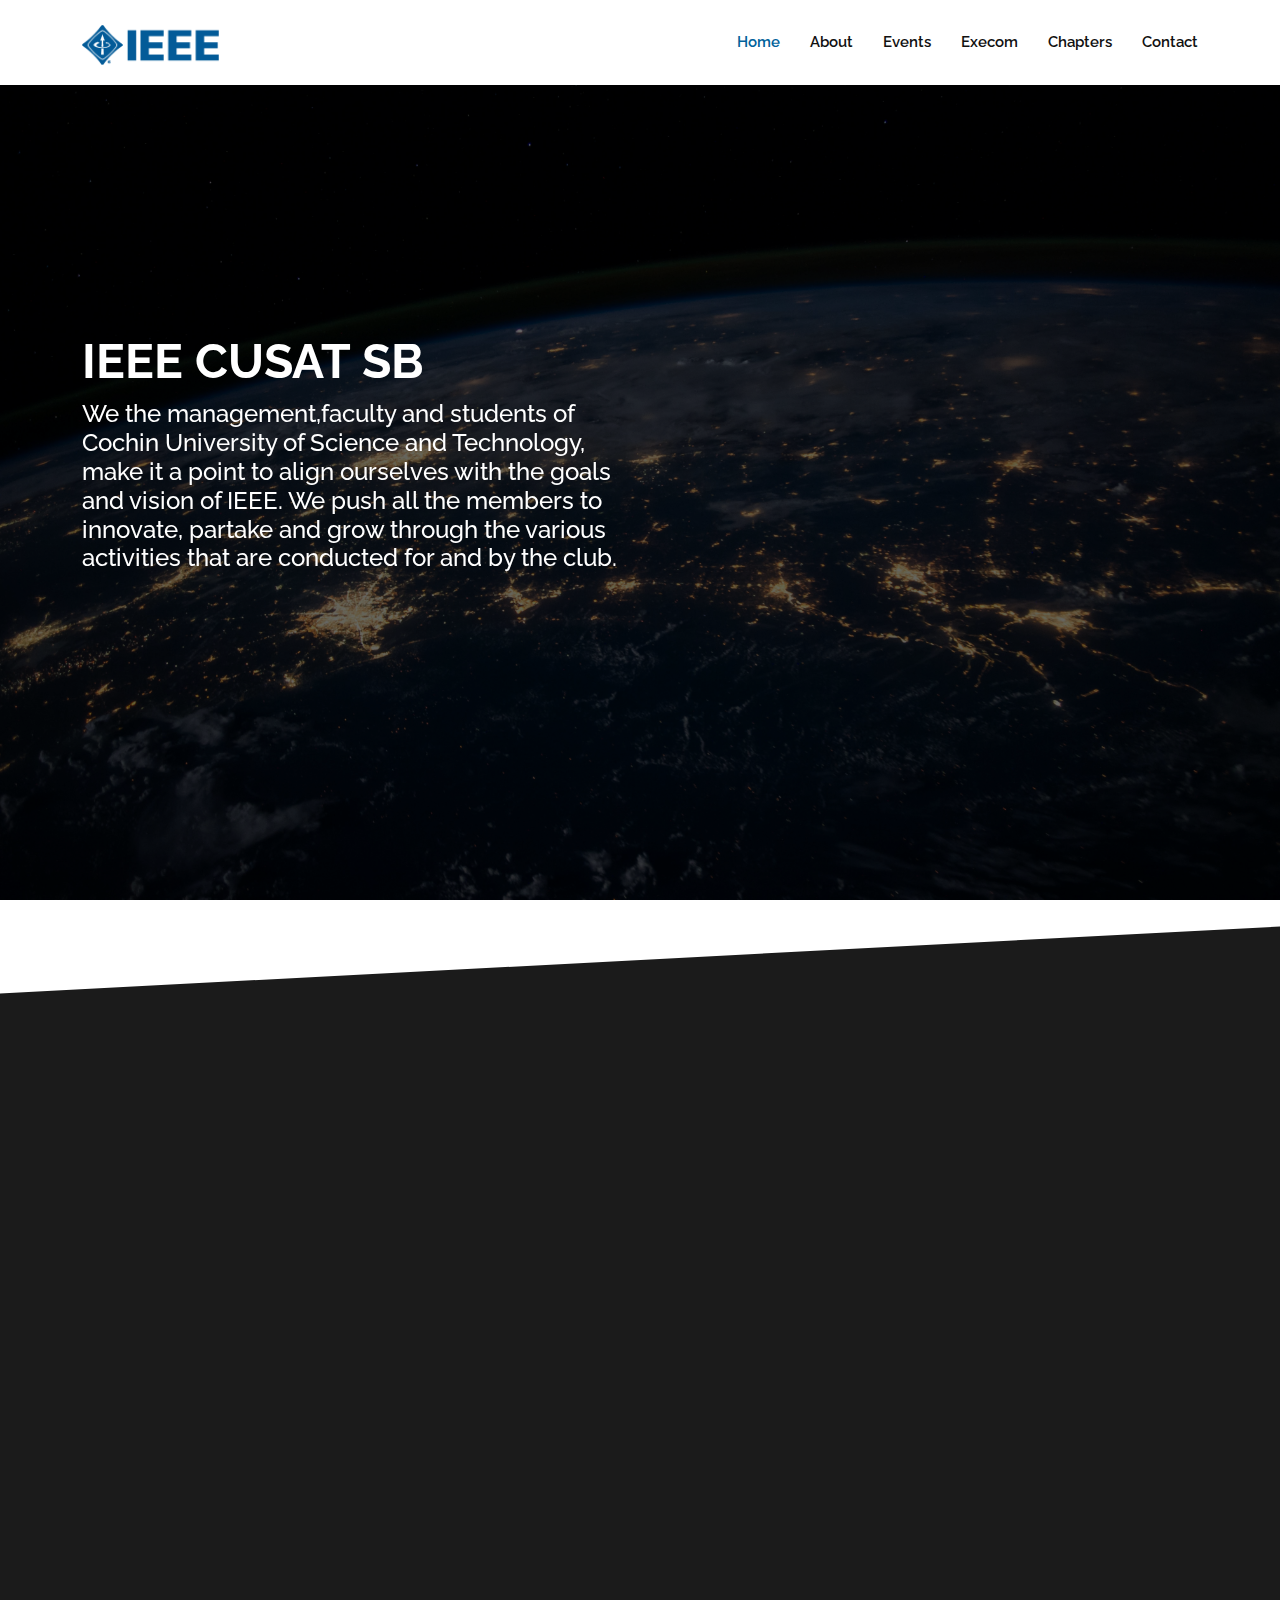
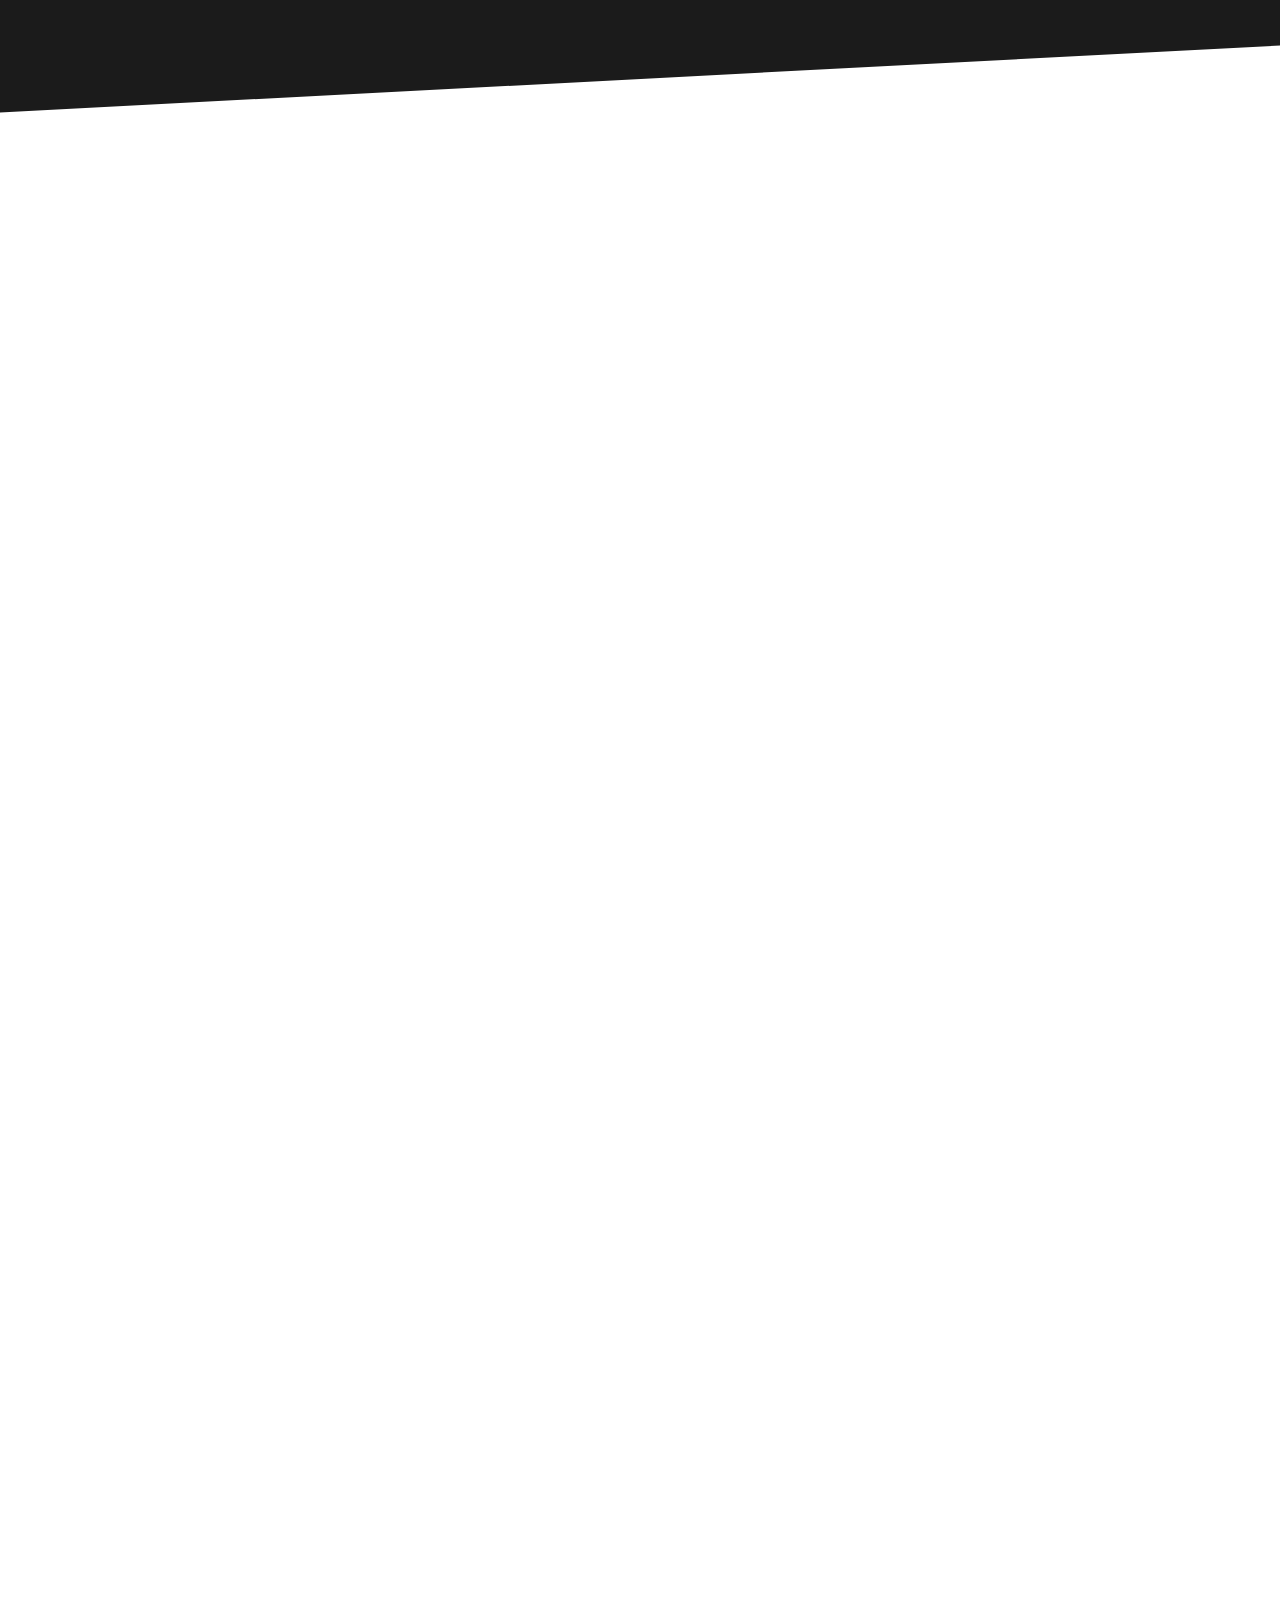
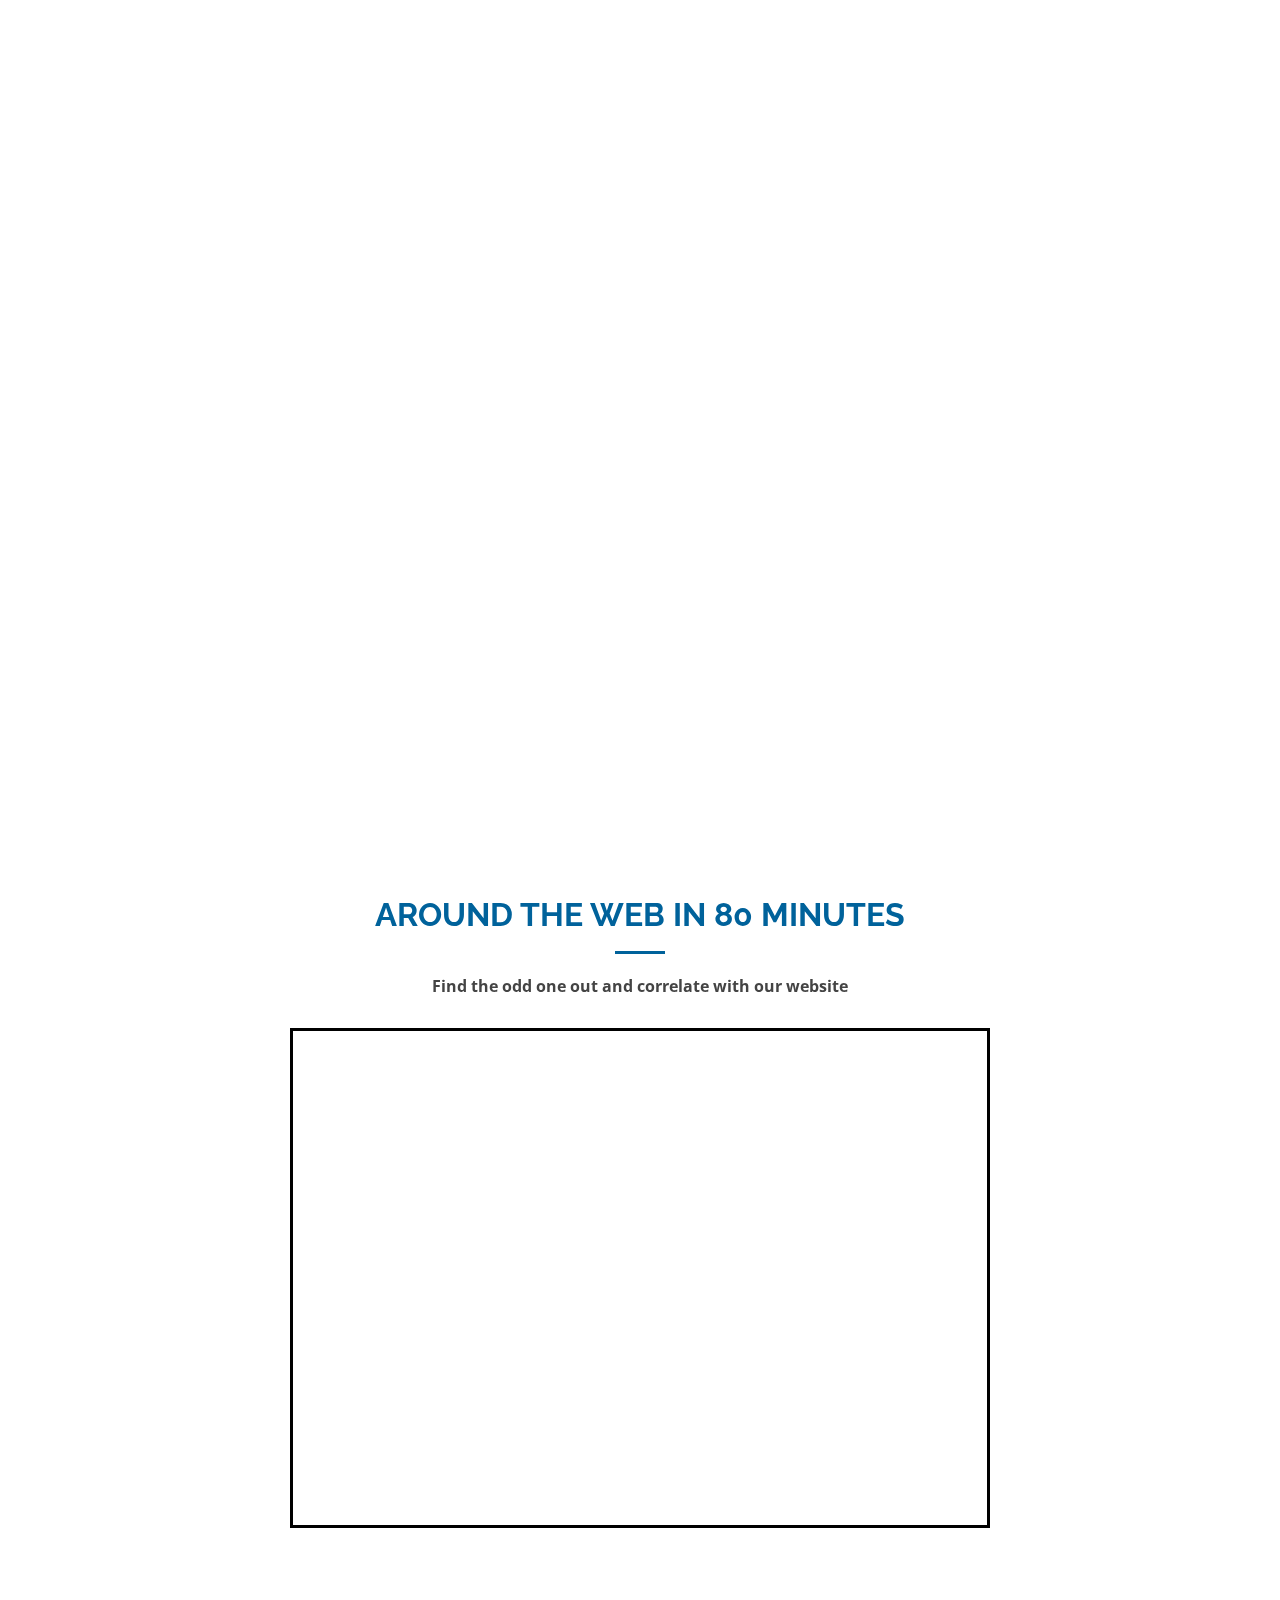
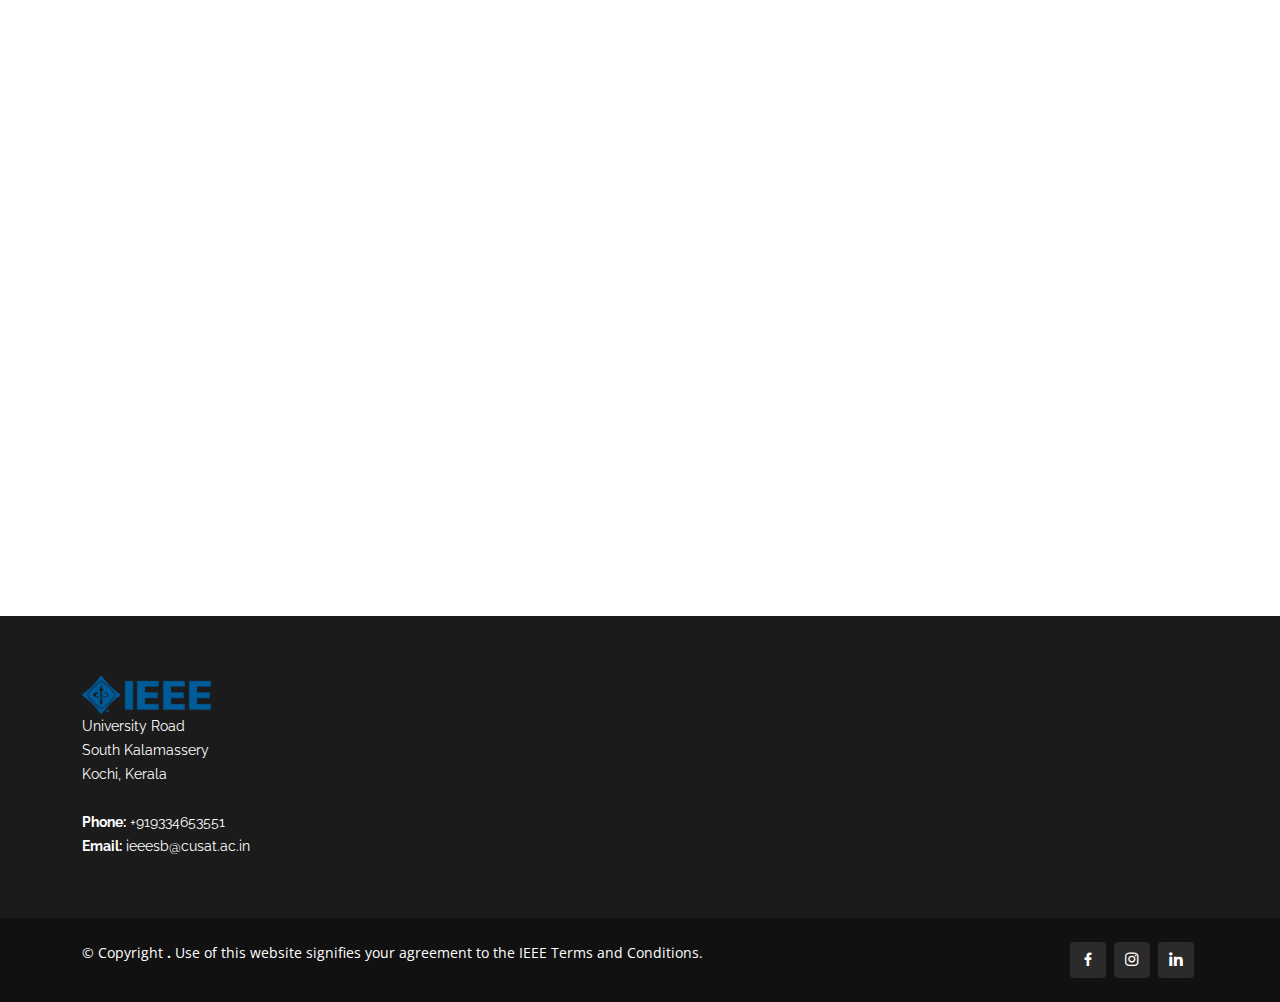
==== index.html @ f65676a7 "Initial Commit" ====
<!DOCTYPE html>
<html lang="en">

<head>
  <meta charset="utf-8">
  <meta content="width=device-width, initial-scale=1.0" name="viewport">

  <title>IEEE CUSAT SB</title>
  <meta content="" name="description">
  <meta content="" name="keywords">

  <!-- Favicons -->
  <link href="assets/img/favicon.png" rel="icon">
  <link href="assets/img/apple-touch-icon.png" rel="apple-touch-icon">

  <!-- Google Fonts -->
  <link href="https://fonts.googleapis.com/css?family=Open+Sans:300,300i,400,400i,600,600i,700,700i|Raleway:300,300i,400,400i,500,500i,600,600i,700,700i|Poppins:300,300i,400,400i,500,500i,600,600i,700,700i" rel="stylesheet">

  <!-- Vendor CSS Files -->
  <link href="assets/vendor/aos/aos.css" rel="stylesheet">
  <link href="assets/vendor/bootstrap/css/bootstrap.min.css" rel="stylesheet">
  <link href="assets/vendor/bootstrap-icons/bootstrap-icons.css" rel="stylesheet">
  <link href="assets/vendor/boxicons/css/boxicons.min.css" rel="stylesheet">
  <link href="assets/vendor/glightbox/css/glightbox.min.css" rel="stylesheet">
  <link href="assets/vendor/remixicon/remixicon.css" rel="stylesheet">
  <link href="assets/vendor/swiper/swiper-bundle.min.css" rel="stylesheet">

  <!-- Template Main CSS File -->
  <link href="assets/css/style.css" rel="stylesheet">

  <!-- =======================================================
  * Template Name: Presento - v3.1.0
  * Template URL: https://bootstrapmade.com/presento-bootstrap-corporate-template/
  * Author: BootstrapMade.com
  * License: https://bootstrapmade.com/license/
  ======================================================== -->
</head>

<body>

  <!-- ======= Header ======= -->
  <header id="header" class="fixed-top d-flex align-items-center">
    <div class="container d-flex align-items-center">
      <a href="index.html" class="logo me-auto"><img src="assets/img/logo.png" alt=""></a>
      <!--<h1 class="logo me-auto"><a href="index.html"><span>Heading</span></a></h1>-->
      <!-- Uncomment below if you prefer to use an image logo -->
      <!-- <a href="index.html" class="logo me-auto"><img src="assets/img/logo.png" alt=""></a>-->

      <nav id="navbar" class="navbar order-last order-lg-0">
        <ul>
          <li><a class="nav-link scrollto active" href="#home">Home</a></li>
          <li><a class="nav-link scrollto" href="#about">About</a></li>
          <!--<li><a class="nav-link scrollto" href="#services">Services</a></li>-->
          <li><a class="nav-link scrollto " href="#portfolio">Events</a></li>
          <li><a class="nav-link scrollto" href="#testimonials">Execom</a></li>
          <li><a href="blog.html">Chapters</a></li>
          <!--<li class="dropdown"><a href="#"><span>Drop Down</span> <i class="bi bi-chevron-down"></i></a>
            <ul>
              <li><a href="#">Drop Down 1</a></li>
              <li class="dropdown"><a href="#"><span>Deep Drop Down</span> <i class="bi bi-chevron-right"></i></a>
                <ul>
                  <li><a href="#">Deep Drop Down 1</a></li>
                  <li><a href="#">Deep Drop Down 2</a></li>
                  <li><a href="#">Deep Drop Down 3</a></li>
                  <li><a href="#">Deep Drop Down 4</a></li>
                  <li><a href="#">Deep Drop Down 5</a></li>
                </ul>
              </li>
              <li><a href="#">Drop Down 2</a></li>
              <li><a href="#">Drop Down 3</a></li>
              <li><a href="#">Drop Down 4</a></li>
            </ul>
          </li>-->
          <li><a class="nav-link scrollto" href="#contact">Contact</a></li>
        </ul>
        <i class="bi bi-list mobile-nav-toggle"></i>
      </nav><!-- .navbar -->

      <!--<a href="#about" class="get-started-btn scrollto">Get Started</a>
    </div>-->
  </header><!-- End Header -->

  <!-- ======= Hero Section ======= -->
  <section id="hero" class="d-flex align-items-center">

    <div class="container" data-aos="zoom-out" data-aos-delay="100">
      <div class="row">
        <div class="col-xl-6">
          <h1>IEEE CUSAT SB</h1>
          <h2><p>We the management,faculty and students of Cochin University of Science and Technology, make it a point to align ourselves with the goals and vision of IEEE. We push all the members to innovate, partake and grow through the various activities that are conducted for and by the club.</p></h2>
          <!--<a href="#about" class="btn-get-started scrollto">Get Started</a>-->
        </div>
      </div>
    </div>

  </section><!-- End Hero -->

  <main id="main">

    <!-- ======= Clients Section ======= -->
    <!--<section id="clients" class="clients">
      <div class="container" data-aos="zoom-in">

        <div class="clients-slider swiper-container">
          <div class="swiper-wrapper align-items-center">
            <div class="swiper-slide"><img src="assets/img/clients/client-1.png" class="img-fluid" alt=""></div>
            <div class="swiper-slide"><img src="assets/img/clients/client-2.png" class="img-fluid" alt=""></div>
            <div class="swiper-slide"><img src="assets/img/clients/client-3.png" class="img-fluid" alt=""></div>
            <div class="swiper-slide"><img src="assets/img/clients/client-4.png" class="img-fluid" alt=""></div>
            <div class="swiper-slide"><img src="assets/img/clients/client-5.png" class="img-fluid" alt=""></div>
            <div class="swiper-slide"><img src="assets/img/clients/client-6.png" class="img-fluid" alt=""></div>
            <div class="swiper-slide"><img src="assets/img/clients/client-7.png" class="img-fluid" alt=""></div>
            <div class="swiper-slide"><img src="assets/img/clients/client-8.png" class="img-fluid" alt=""></div>
          </div>
          <div class="swiper-pagination"></div>
        </div>

      </div>
    </section> --> <!-- End Clients Section -->

    <!-- ======= About Section ======= -->
    <section id="about" class="about section-bg">
      <div class="container" data-aos="fade-up">

        <div class="row no-gutters">
          <div class="content col-xl-5 d-flex align-items-stretch">
            <div class="content">
              <h3>About IEEE Cusat SB</h3>
              <p>
                The Institute of Electrical and Electronics Engineering (IEEE).A student branch of the IEEE was established in the university in 1986 as the 4th Student Branch Chapter in IEEE Kerala section.Majority of the members are undergraduates from School of Engineering. The IEEE student members receive all the technical and professional benefits of IEEE membership at subsidized rates. The branch is supervised by a Branch Counsellor who is a faculty member of the university having an IEEE membership.We continue our voyage across the skies of career building and critical skills, with all our 200 plus members in tow. Challenges and experiences have only made us better over the years, and here we are —one of the finest branches in the hub.
              </p>
              <!-- <a href="#" class="about-btn"><span>About us</span> <i class="bx bx-chevron-right"></i></a> -->
            </div>
          </div>
          <div class="col-xl-7 d-flex align-items-stretch">
            <div class="icon-boxes d-flex flex-column justify-content-center">
              <div class="row">
                <div class="col-md-6 icon-box" data-aos="fade-up" data-aos-delay="100">
                  <i class="bx bx-receipt"></i>
                   <h4>Advancing technology for humanity</h4>
                  <p>The IEEE CUSAT pans over a wide range of the tech spectrum. With a student branch that has been active for years, we’ve managed to take learning and networking up a notch. We continue our voyage across the skies of career building and critical skills, with all our 50 plus members in tow. Challenges and experiences have only made us better over the years, and here we are one of the finest branches in the hub.</p>
                </div>
                <div class="col-md-6 icon-box" data-aos="fade-up" data-aos-delay="200">
                  <i class="bx bx-receipt"></i>
                  <h4>Strategic Plan</h4>
                  <p>Our Strategic Plan is a vital part of the ongoing evolution of IEEE. The Plan provides a clear picture of IEEE as an organization, the goals our community is pursuing, and the initiatives that will move IEEE forward in the coming years.</p>
                </div>
                <div class="col-md-6 icon-box" data-aos="fade-up" data-aos-delay="300">
                  <i class="bx bx-receipt"></i>
                 <h4>Vision</h4>
                  <p>To quest for new technologies in all relative engineering fields by creating a new professional platform for networking and exploring career opportunities.</p>
                </div>
                <div class="col-md-6 icon-box" data-aos="fade-up" data-aos-delay="400">
                  <i class="bx bx-receipt"></i>
                 <h4>Mission</h4>
                  <p>To help students and faculty be aware of the technological advancements and also help them contribute their ideas on a global platform  </p>
                </div>
              </div>
            </div><!-- End .content-->
          </div>
        </div>

      </div>
    </section><!-- End About Section -->

    <!-- ======= Counts Section ======= -->
    <!-- <section id="counts" class="counts">
      <div class="container" data-aos="fade-up">

        <div class="row">

          <div class="col-lg-3 col-md-6">
            <div class="count-box">
              <i class="bi bi-emoji-smile"></i>
              <span data-purecounter-start="0" data-purecounter-end="232" data-purecounter-duration="1" class="purecounter"></span>
              <p>Number of members</p>
            </div>
          </div>

          <div class="col-lg-3 col-md-6 mt-5 mt-md-0">
            <div class="count-box">
              <i class="bi bi-calendar-check"></i>
              <span data-purecounter-start="0" data-purecounter-end="521" data-purecounter-duration="1" class="purecounter"></span>
              <p>Events</p>
            </div>
          </div>

          <div class="col-lg-3 col-md-6 mt-5 mt-lg-0">
            <div class="count-box">
              <i class="bi bi-headset"></i>
              <span data-purecounter-start="0" data-purecounter-end="1463" data-purecounter-duration="1" class="purecounter"></span>
              <p>..</p>
            </div>
          </div>

          <div class="col-lg-3 col-md-6 mt-5 mt-lg-0">
            <div class="count-box">
              <i class="bi bi-people"></i>
              <span data-purecounter-start="0" data-purecounter-end="15" data-purecounter-duration="1" class="purecounter"></span>
              <p>..</p>
            </div>
          </div>

        </div>

      </div> -->
    </section><!-- End Counts Section -->

    <!-- ======= Tabs Section ======= -->
    <!-- <section id="tabs" class="tabs">
      <div class="container" data-aos="fade-up">

        <ul class="nav nav-tabs row d-flex">
          <li class="nav-item col-3">
            <a class="nav-link active show" data-bs-toggle="tab" data-bs-target="#tab-1">
              <i class="ri-gps-line"></i>
              <h4 class="d-none d-lg-block">Modi sit est dela pireda nest</h4>
            </a>
          </li>
          <li class="nav-item col-3">
            <a class="nav-link" data-bs-toggle="tab" data-bs-target="#tab-2">
              <i class="ri-body-scan-line"></i>
              <h4 class="d-none d-lg-block">Unde praesenti mara setra le</h4>
            </a>
          </li>
          <li class="nav-item col-3">
            <a class="nav-link" data-bs-toggle="tab" data-bs-target="#tab-3">
              <i class="ri-sun-line"></i>
              <h4 class="d-none d-lg-block">Pariatur explica nitro dela</h4>
            </a>
          </li>
          <li class="nav-item col-3">
            <a class="nav-link" data-bs-toggle="tab" data-bs-target="#tab-4">
              <i class="ri-store-line"></i>
              <h4 class="d-none d-lg-block">Nostrum qui dile node</h4>
            </a>
          </li>
        </ul>

        <div class="tab-content">
          <div class="tab-pane active show" id="tab-1">
            <div class="row">
              <div class="col-lg-6 order-2 order-lg-1 mt-3 mt-lg-0" data-aos="fade-up" data-aos-delay="100">
                <h3>Voluptatem dignissimos provident quasi corporis voluptates sit assumenda.</h3>
                <p class="fst-italic">
                  Lorem ipsum dolor sit amet, consectetur adipiscing elit, sed do eiusmod tempor incididunt ut labore et dolore
                  magna aliqua.
                </p>
                <ul>
                  <li><i class="ri-check-double-line"></i> Ullamco laboris nisi ut aliquip ex ea commodo consequat.</li>
                  <li><i class="ri-check-double-line"></i> Duis aute irure dolor in reprehenderit in voluptate velit.</li>
                  <li><i class="ri-check-double-line"></i> Ullamco laboris nisi ut aliquip ex ea commodo consequat. Duis aute irure dolor in reprehenderit in voluptate trideta storacalaperda mastiro dolore eu fugiat nulla pariatur.</li>
                </ul>
                <p>
                  Ullamco laboris nisi ut aliquip ex ea commodo consequat. Duis aute irure dolor in reprehenderit in voluptate
                  velit esse cillum dolore eu fugiat nulla pariatur. Excepteur sint occaecat cupidatat non proident, sunt in
                  culpa qui officia deserunt mollit anim id est laborum
                </p>
              </div>
              <div class="col-lg-6 order-1 order-lg-2 text-center" data-aos="fade-up" data-aos-delay="200">
                <img src="assets/img/tabs-1.jpg" alt="" class="img-fluid">
              </div>
            </div>
          </div>
          <div class="tab-pane" id="tab-2">
            <div class="row">
              <div class="col-lg-6 order-2 order-lg-1 mt-3 mt-lg-0">
                <h3>Neque exercitationem debitis soluta quos debitis quo mollitia officia est</h3>
                <p>
                  Ullamco laboris nisi ut aliquip ex ea commodo consequat. Duis aute irure dolor in reprehenderit in voluptate
                  velit esse cillum dolore eu fugiat nulla pariatur. Excepteur sint occaecat cupidatat non proident, sunt in
                  culpa qui officia deserunt mollit anim id est laborum
                </p>
                <p class="fst-italic">
                  Lorem ipsum dolor sit amet, consectetur adipiscing elit, sed do eiusmod tempor incididunt ut labore et dolore
                  magna aliqua.
                </p>
                <ul>
                  <li><i class="ri-check-double-line"></i> Ullamco laboris nisi ut aliquip ex ea commodo consequat.</li>
                  <li><i class="ri-check-double-line"></i> Duis aute irure dolor in reprehenderit in voluptate velit.</li>
                  <li><i class="ri-check-double-line"></i> Provident mollitia neque rerum asperiores dolores quos qui a. Ipsum neque dolor voluptate nisi sed.</li>
                  <li><i class="ri-check-double-line"></i> Ullamco laboris nisi ut aliquip ex ea commodo consequat. Duis aute irure dolor in reprehenderit in voluptate trideta storacalaperda mastiro dolore eu fugiat nulla pariatur.</li>
                </ul>
              </div>
              <div class="col-lg-6 order-1 order-lg-2 text-center">
                <img src="assets/img/tabs-2.jpg" alt="" class="img-fluid">
              </div>
            </div>
          </div>
          <div class="tab-pane" id="tab-3">
            <div class="row">
              <div class="col-lg-6 order-2 order-lg-1 mt-3 mt-lg-0">
                <h3>Voluptatibus commodi ut accusamus ea repudiandae ut autem dolor ut assumenda</h3>
                <p>
                  Ullamco laboris nisi ut aliquip ex ea commodo consequat. Duis aute irure dolor in reprehenderit in voluptate
                  velit esse cillum dolore eu fugiat nulla pariatur. Excepteur sint occaecat cupidatat non proident, sunt in
                  culpa qui officia deserunt mollit anim id est laborum
                </p>
                <ul>
                  <li><i class="ri-check-double-line"></i> Ullamco laboris nisi ut aliquip ex ea commodo consequat.</li>
                  <li><i class="ri-check-double-line"></i> Duis aute irure dolor in reprehenderit in voluptate velit.</li>
                  <li><i class="ri-check-double-line"></i> Provident mollitia neque rerum asperiores dolores quos qui a. Ipsum neque dolor voluptate nisi sed.</li>
                </ul>
                <p class="fst-italic">
                  Lorem ipsum dolor sit amet, consectetur adipiscing elit, sed do eiusmod tempor incididunt ut labore et dolore
                  magna aliqua.
                </p>
              </div>
              <div class="col-lg-6 order-1 order-lg-2 text-center">
                <img src="assets/img/tabs-3.jpg" alt="" class="img-fluid">
              </div>
            </div>
          </div>
          <div class="tab-pane" id="tab-4">
            <div class="row">
              <div class="col-lg-6 order-2 order-lg-1 mt-3 mt-lg-0">
                <h3>Omnis fugiat ea explicabo sunt dolorum asperiores sequi inventore rerum</h3>
                <p>
                  Ullamco laboris nisi ut aliquip ex ea commodo consequat. Duis aute irure dolor in reprehenderit in voluptate
                  velit esse cillum dolore eu fugiat nulla pariatur. Excepteur sint occaecat cupidatat non proident, sunt in
                  culpa qui officia deserunt mollit anim id est laborum
                </p>
                <p class="fst-italic">
                  Lorem ipsum dolor sit amet, consectetur adipiscing elit, sed do eiusmod tempor incididunt ut labore et dolore
                  magna aliqua.
                </p>
                <ul>
                  <li><i class="ri-check-double-line"></i> Ullamco laboris nisi ut aliquip ex ea commodo consequat.</li>
                  <li><i class="ri-check-double-line"></i> Duis aute irure dolor in reprehenderit in voluptate velit.</li>
                  <li><i class="ri-check-double-line"></i> Ullamco laboris nisi ut aliquip ex ea commodo consequat. Duis aute irure dolor in reprehenderit in voluptate trideta storacalaperda mastiro dolore eu fugiat nulla pariatur.</li>
                </ul>
              </div>
              <div class="col-lg-6 order-1 order-lg-2 text-center">
                <img src="assets/img/tabs-4.jpg" alt="" class="img-fluid">
              </div>
            </div>
          </div>
        </div>

      </div>
    </section>   --> <!-- End Tabs Section -->

    <!-- ======= Services Section ======= -->
    <!--<section id="services" class="services section-bg ">
      <div class="container" data-aos="fade-up">

        <div class="section-title">
          <h2>Services</h2>
          <p>Magnam dolores commodi suscipit. Necessitatibus eius consequatur ex aliquid fuga eum quidem. Sit sint consectetur velit. Quisquam quos quisquam cupiditate. Et nemo qui impedit suscipit alias ea.</p>
        </div>

        <div class="row">
          <div class="col-md-6">
            <div class="icon-box" data-aos="fade-up" data-aos-delay="100">
              <i class="bi bi-briefcase"></i>
              <h4><a href="#">Lorem Ipsum</a></h4>
              <p>Voluptatum deleniti atque corrupti quos dolores et quas molestias excepturi sint occaecati cupiditate non provident</p>
            </div>
          </div>
          <div class="col-md-6 mt-4 mt-md-0">
            <div class="icon-box" data-aos="fade-up" data-aos-delay="200">
              <i class="bi bi-card-checklist"></i>
              <h4><a href="#">Dolor Sitema</a></h4>
              <p>Minim veniam, quis nostrud exercitation ullamco laboris nisi ut aliquip ex ea commodo consequat tarad limino ata</p>
            </div>
          </div>
          <div class="col-md-6 mt-4 mt-md-0">
            <div class="icon-box" data-aos="fade-up" data-aos-delay="300">
              <i class="bi bi-bar-chart"></i>
              <h4><a href="#">Sed ut perspiciatis</a></h4>
              <p>Duis aute irure dolor in reprehenderit in voluptate velit esse cillum dolore eu fugiat nulla pariatur</p>
            </div>
          </div>
          <div class="col-md-6 mt-4 mt-md-0">
            <div class="icon-box" data-aos="fade-up" data-aos-delay="400">
              <i class="bi bi-binoculars"></i>
              <h4><a href="#">Nemo Enim</a></h4>
              <p>Excepteur sint occaecat cupidatat non proident, sunt in culpa qui officia deserunt mollit anim id est laborum</p>
            </div>
          </div>
          <div class="col-md-6 mt-4 mt-md-0">
            <div class="icon-box" data-aos="fade-up" data-aos-delay="500">
              <i class="bi bi-brightness-high"></i>
              <h4><a href="#">Magni Dolore</a></h4>
              <p>At vero eos et accusamus et iusto odio dignissimos ducimus qui blanditiis praesentium voluptatum deleniti atque</p>
            </div>
          </div>
          <div class="col-md-6 mt-4 mt-md-0">
            <div class="icon-box" data-aos="fade-up" data-aos-delay="600">
              <i class="bi bi-calendar4-week"></i>
              <h4><a href="#">Eiusmod Tempor</a></h4>
              <p>Et harum quidem rerum facilis est et expedita distinctio. Nam libero tempore, cum soluta nobis est eligendi</p>
            </div>
          </div>
        </div>

      </div>
    </section> --> <!-- End Services Section -->

    <!-- ======= Portfolio Section ======= --> <!-- Event section-->
    <section id="portfolio" class="portfolio">
      <div class="container" data-aos="fade-up">

        <div class="section-title">
          <h2>Events</h2>
          <p>Main events by our chapters</p>
        </div>

        <!-- <div class="row" data-aos="fade-up" data-aos-delay="100">
          <div class="col-lg-12 d-flex justify-content-center">
            <ul id="portfolio-flters">
              <li data-filter="*" class="filter-active">All</li> -->
             <!-- <li data-filter=".filter-app">PES</li>
              <li data-filter=".filter-card">IAS</li>
              <li data-filter=".filter-web">WE</li>
            </ul>
          </div>
        </div> -->

        <div class="row portfolio-container" data-aos="fade-up" data-aos-delay="200">

          <div class="col-lg-4 col-md-6 portfolio-item filter-app">
            <div class="portfolio-wrap">
              <img src="assets/img/Events/event_11.jpg" class="img-fluid" alt="">
              
            </div>
          </div>

          <div class="col-lg-4 col-md-6 portfolio-item filter-web">
            <div class="portfolio-wrap">
              <img src="assets/img/Events/event_12.jpg" class="img-fluid" alt="">
            </div>
          </div>

          <div class="col-lg-4 col-md-6 portfolio-item filter-app">
            <div class="portfolio-wrap">
              <img src="assets/img/Events/event_13.jpg" class="img-fluid" alt="">
            </div>
          </div>

          <div class="col-lg-4 col-md-6 portfolio-item filter-card">
            <div class="portfolio-wrap">
              <img src="assets/img/Events/event_14.jpg" class="img-fluid" alt="">
            </div>
          </div>

          <div class="col-lg-4 col-md-6 portfolio-item filter-web">
            <div class="portfolio-wrap">
              <img src="assets/img/Events/event_15.jpg" class="img-fluid" alt="">
            </div>
          </div>

          <div class="col-lg-4 col-md-6 portfolio-item filter-app">
            <div class="portfolio-wrap">
              <img src="assets/img/Events/event_16.jpg" class="img-fluid" alt="">
            </div>
          </div> 
    </section><!-- End Portfolio Section -->

    <!-- ======= Testimonials Section ======= -->
    <section id="testimonials" class="testimonials">
      <div class="container" data-aos="fade-up">
        <div class="section-title">
          <h2>Execom</h2>
          <p>Team 2020-21</p>
        </div>

        <div class="testimonials-slider swiper-container" data-aos="fade-up" data-aos-delay="50">
          <div class="swiper-wrapper">

            <div class="swiper-slide">
              <div class="testimonial-wrap">
                <div class="testimonial-item">
                  <img src="assets/img/execom/chair.jpg"   class="mx-auto d-block" style="height: 15em;" alt="">
                  <h3 class="text-center">Aiswarya A Pisharody</h3>
                  <h4 class="text-center">Chairman</h4>
                  <p></p>
                </div>
              </div>
            </div><!-- End testimonial item -->

            <div class="swiper-slide">
              <div class="testimonial-wrap">
                <div class="testimonial-item">
                  <img src="assets/img/execom/Vasant-Joseph---ieeesb-cusat.jpg"  class="mx-auto d-block" style="height: 15em; width: 15em;" alt=""> 
                 <h3 class="text-center">Vasant Joseph</h3> 

                  <h4 class="text-center">Vice-Chairman & Treasurer</h4>
                  <p></p>
                </div>
              </div>
            </div><!-- End testimonial item -->

            <div class="swiper-slide">
              <div class="testimonial-wrap">
                <div class="testimonial-item">
                  <img src="assets/img/execom/gauta.jpg"  class="mx-auto d-block" style="height: 15em;" alt="">
                  <h3 class="text-center">Gautam Anand</h3>
                  <h4 class="text-center">Secretary</h4>
                  <p></p>
                </div>
              </div>
            </div><!-- End testimonial item -->

            <div class="swiper-slide">
              <div class="testimonial-wrap">
                <div class="testimonial-item">
                  <img src="assets/img/execom/jointsec.jpg"  class="mx-auto d-block" style="height: 15em;" alt="">
                  <h3 class="text-center">Souparnika KS</h3>
                  <h4 class="text-center">  Joint secretary</h4>
                  <p></p>
                </div>
              </div>
            </div><!-- End testimonial item -->

            <div class="swiper-slide">
              <div class="testimonial-wrap">
                <div class="testimonial-item">
                  <img src="assets/img/execom/nimi.jpg"  class="mx-auto d-block"style="height: 15em;"  alt="">
                  <h3 class="text-center">Nimi ss</h3>
                  <h4 class="text-center">PES Chairman</h4>
                  <p></p>
                </div>
              </div>
            </div><!-- End testimonial item -->

            <div class="swiper-slide">
              <div class="testimonial-wrap">
                <div class="testimonial-item">
                  <img src="assets/img/execom/agnas.jpg"  class="mx-auto d-block" style="height: 15em; width: 15em;" alt="">
                  <h3 class="text-center">Agnas Joseph</h3>
                  <h4 class="text-center"> IAS Chairman</h4>
                  <p></p>
                </div>
              </div>
            </div><!-- End testimonial item -->

            <div class="swiper-slide">
              <div class="testimonial-wrap">
                <div class="testimonial-item">
                  <img src="assets/img/execom/Naseem-Shah's-photo---058_Naseem-Shah.jpg"  class="mx-auto d-block" style="height: 15em; width: 15em;"  alt="">
                  <h3 class="text-center">Naseem Shah</h3>
                  <h4 class="text-center">CS Chairman</h4>
                  <p></p>
                </div>
              </div>
            </div><!-- End testimonial item -->

            <div class="swiper-slide">
              <div class="testimonial-wrap">
                <div class="testimonial-item">
                  <img src="assets/img/execom/wie.jpg"  class="mx-auto d-block" style="height: 15em; width: 15em;"  alt="">
                  <h3 class="text-center">R Nehha Mariam</h3>
                  <h4 class="text-center">WIE Chairman</h4>
                  <p></p>
                </div>
              </div>
            </div><!-- End testimonial item -->

            <div class="swiper-slide">
              <div class="testimonial-wrap">
                <div class="testimonial-item">
                  <img src="assets/img/execom/magazine.jpg" class="mx-auto d-block" style="height: 15em;width: 15em; "  alt="">
                  <h3 class="text-center">Tom V Babu</h3>
                  <h4 class="text-center">Magazine Head</h4>
                  <p></p>
                </div>
              </div>
            </div><!-- End execom item -->

            <div class="swiper-slide">
              <div class="testimonial-wrap">
                <div class="testimonial-item">
                  <img src="assets/img/execom/nihal.jpg"  class="mx-auto d-block" style="height: 15em;width: 15em;" alt="">
                  <h3 class="text-center">Mohamed Nihal E</h3>
                  <h4 class="text-center">APS Chairman</h4>
                  <p></p>
                </div>
              </div>
            </div><!-- End execom item -->

            <div class="swiper-slide">
              <div class="testimonial-wrap">
                <div class="testimonial-item">
                  <img src="assets/img/execom/content.jpg"  class="mx-auto d-block" style="height: 15em;width: 15em;" alt="">
                  <h3 class="text-center">Sradha Syam</h3>
                  <h4 class="text-center">Content Head</h4>
                  <p></p>
                </div>
              </div>
            </div><!-- End execom item -->

            <div class="swiper-slide">
              <div class="testimonial-wrap">
                <div class="testimonial-item">
                  <img src="assets/img/execom/theerdha.jpg"  class="mx-auto d-block" style="height: 15em;width: 15em;" alt="">
                  <h3 class="text-center">Theerdha A</h3>
                  <h4 class="text-center">Outreach Head</h4>
                  <p></p>
                </div>
              </div>
            </div><!-- End execom item -->

            <div class="swiper-slide">
              <div class="testimonial-wrap">
                <div class="testimonial-item">
                  <img src="assets/img/execom/amal.jpg" class="mx-auto d-block" style="height: 15em;width: 15em;"  alt="">
                  <h3 class="text-center">Amal Sharaf</h3>
                  <h4 class="text-center">Creative Director</h4>
                  <p></p>
                </div>
              </div>
            </div><!-- End execom item -->

            <div class="swiper-slide">
              <div class="testimonial-wrap">
                <div class="testimonial-item">
                  <img src="assets/img/execom/karthik.jpg" class="mx-auto d-block"style="height: 15em;width: 15em;"  alt="">
                  <h3 class="text-center">Karthik  Ambali</h3>
                  <h4 class="text-center">Tech Head</h4>
                  <p></p>
                </div>
              </div>
            </div><!-- End execom item -->

            <div class="swiper-slide">
              <div class="testimonial-wrap">
                <div class="testimonial-item">
                  <img src="assets/img/execom/sarang.jpg"class="mx-auto d-block"style="height: 15em;width: 15em;" alt="">
                  <h3 class="text-center">Sarang P</h3>
                  <h4 class="text-center">PR Head </h4>
                  <p></p>
                </div>
              </div>
            </div><!-- End execom item -->

            <div class="swiper-slide">
              <div class="testimonial-wrap">
                <div class="testimonial-item">
                  <img src="assets/img/execom/quiz.jpg" class="mx-auto d-block" style="height: 15em;width: 15em;" alt="">
                  <h3 class="text-center">Nayana Rajeev</h3>
                  <h4 class="text-center">Quiz Organizer</h4>
                  <p></p>
                </div>
              </div>
            </div><!-- End execom item -->







          </div>
          <div class="swiper-pagination"></div>
        </div>

      </div>
    </section><!-- End Testimonials Section -->

    <!-- ======= Pricing Section ======= -->
    <!--<section id="pricing" class="pricing section-bg">
      <div class="container" data-aos="fade-up">

        <div class="section-title">
          <h2>Pricing</h2>
          <p>Magnam dolores commodi suscipit. Necessitatibus eius consequatur ex aliquid fuga eum quidem. Sit sint consectetur velit. Quisquam quos quisquam cupiditate. Et nemo qui impedit suscipit alias ea.</p>
        </div>

        <div class="row">

          <div class="col-lg-4 col-md-6">
            <div class="box" data-aos="fade-up" data-aos-delay="100">
              <h3>Free</h3>
              <h4><sup>$</sup>0<span> / month</span></h4>
              <ul>
                <li>Aida dere</li>
                <li>Nec feugiat nisl</li>
                <li>Nulla at volutpat dola</li>
                <li class="na">Pharetra massa</li>
                <li class="na">Massa ultricies mi</li>
              </ul>
              <div class="btn-wrap">
                <a href="#" class="btn-buy">Buy Now</a>
              </div>
            </div>
          </div>

          <div class="col-lg-4 col-md-6 mt-4 mt-md-0">
            <div class="box featured" data-aos="fade-up" data-aos-delay="200">
              <h3>Business</h3>
              <h4><sup>$</sup>19<span> / month</span></h4>
              <ul>
                <li>Aida dere</li>
                <li>Nec feugiat nisl</li>
                <li>Nulla at volutpat dola</li>
                <li>Pharetra massa</li>
                <li class="na">Massa ultricies mi</li>
              </ul>
              <div class="btn-wrap">
                <a href="#" class="btn-buy">Buy Now</a>
              </div>
            </div>
          </div>

          <div class="col-lg-4 col-md-6 mt-4 mt-lg-0">
            <div class="box" data-aos="fade-up" data-aos-delay="300">
              <h3>Developer</h3>
              <h4><sup>$</sup>29<span> / month</span></h4>
              <ul>
                <li>Aida dere</li>
                <li>Nec feugiat nisl</li>
                <li>Nulla at volutpat dola</li>
                <li>Pharetra massa</li>
                <li>Massa ultricies mi</li>
              </ul>
              <div class="btn-wrap">
                <a href="#" class="btn-buy">Buy Now</a>
              </div>
            </div>
          </div>

        </div>

      </div>
    </section> -->   <!-- End Pricing Section -->

    <!-- ======= Frequently Asked Questions Section ======= -->
    <section id="faq" class="faq">
      <div class="container" data-aos="fade-up">

        <div class="section-title">
          <h2>Frequently Asked Questions</h2>
        </div>

        <ul class="faq-list accordion" data-aos="fade-up">

          <li>
            <a data-bs-toggle="collapse" class="collapsed" data-bs-target="#faq1">What is IEEE? <i class="bx bx-chevron-down icon-show"></i><i class="bx bx-x icon-close"></i></a>
            <div id="faq1" class="collapse" data-bs-parent=".faq-list">
              <p>
                IEEE is the world's largest technical professional organization dedicated to advancing technology for the benefit of humanity. IEEE and its members inspire a global community through its highly cited publications, conferences, technology standards, and professional and educational activities.
              </p>
            </div>
          </li>

          <li>
            <a data-bs-toggle="collapse" data-bs-target="#faq2" class="collapsed">What is it's history? <i class="bx bx-chevron-down icon-show"></i><i class="bx bx-x icon-close"></i></a>
            <div id="faq2" class="collapse" data-bs-parent=".faq-list">
              <p>
                IEEE's roots go back to 1884 when electricity began to become a major influence in society.IEEE, pronounced "Eye-triple-E," stands for the Institute of Electrical and Electronics Engineers. The association is chartered under this name and it is the full legal name. 
              </p>
            </div>
          </li>

          <li>
            <a data-bs-toggle="collapse" data-bs-target="#faq3" class="collapsed">What is an IEEE Membership? <i class="bx bx-chevron-down icon-show"></i><i class="bx bx-x icon-close"></i></a>
            <div id="faq3" class="collapse" data-bs-parent=".faq-list">
              <p>
                IEEE membership delivers access to the industry's most essential technical information and provides networking opportunities both locally and globally. Members have the ability to stay current in their chosen profession, connect with peers, and invest in their future.
              </p>
            </div>
          </li>

          <li>
            <a data-bs-toggle="collapse" data-bs-target="#faq4" class="collapsed">How to become an IEEE member? <i class="bx bx-chevron-down icon-show"></i><i class="bx bx-x icon-close"></i></a>
            <div id="faq4" class="collapse" data-bs-parent=".faq-list">
              <p>
                To Become a member of IEEE, first visit the IEEE Website and register yourself as a member of your institute. After completion of registeration feel free to check out the well diversified contents on various technological advancements.
              </p>
            </div>
          </li>
        </ul>

      </div>
    </section><!-- End Frequently Asked Questions Section -->

    <!-- ======= Team Section ======= -->
    <!-- <section id="team" class="team section-bg">
      <div class="container" data-aos="fade-up">

        <div class="section-title">
          <h2>Team</h2>
          <p>Magnam dolores commodi suscipit. Necessitatibus eius consequatur ex aliquid fuga eum quidem. Sit sint consectetur velit. Quisquam quos quisquam cupiditate. Et nemo qui impedit suscipit alias ea.</p>
        </div>

        <div class="row">

          <div class="col-lg-3 col-md-6 d-flex align-items-stretch">
            <div class="member" data-aos="fade-up" data-aos-delay="100">
              <div class="member-img">
                <img src="assets/img/team/team-1.jpg" class="img-fluid" alt="">
                <div class="social">
                  <a href=""><i class="bi bi-twitter"></i></a>
                  <a href=""><i class="bi bi-facebook"></i></a>
                  <a href=""><i class="bi bi-instagram"></i></a>
                  <a href=""><i class="bi bi-linkedin"></i></a>
                </div>
              </div>
              <div class="member-info">
                <h4>Walter White</h4>
                <span>Chief Executive Officer</span>
              </div>
            </div>
          </div>

          <div class="col-lg-3 col-md-6 d-flex align-items-stretch">
            <div class="member" data-aos="fade-up" data-aos-delay="200">
              <div class="member-img">
                <img src="assets/img/team/team-2.jpg" class="img-fluid" alt="">
                <div class="social">
                  <a href=""><i class="bi bi-twitter"></i></a>
                  <a href=""><i class="bi bi-facebook"></i></a>
                  <a href=""><i class="bi bi-instagram"></i></a>
                  <a href=""><i class="bi bi-linkedin"></i></a>
                </div>
              </div>
              <div class="member-info">
                <h4>Sarah Jhonson</h4>
                <span>Product Manager</span>
              </div>
            </div>
          </div>

          <div class="col-lg-3 col-md-6 d-flex align-items-stretch">
            <div class="member" data-aos="fade-up" data-aos-delay="300">
              <div class="member-img">
                <img src="assets/img/team/team-3.jpg" class="img-fluid" alt="">
                <div class="social">
                  <a href=""><i class="bi bi-twitter"></i></a>
                  <a href=""><i class="bi bi-facebook"></i></a>
                  <a href=""><i class="bi bi-instagram"></i></a>
                  <a href=""><i class="bi bi-linkedin"></i></a>
                </div>
              </div>
              <div class="member-info">
                <h4>William Anderson</h4>
                <span>CTO</span>
              </div>
            </div>
          </div>

          <div class="col-lg-3 col-md-6 d-flex align-items-stretch">
            <div class="member" data-aos="fade-up" data-aos-delay="400">
              <div class="member-img">
                <img src="assets/img/team/team-4.jpg" class="img-fluid" alt="">
                <div class="social">
                  <a href=""><i class="bi bi-twitter"></i></a>
                  <a href=""><i class="bi bi-facebook"></i></a>
                  <a href=""><i class="bi bi-instagram"></i></a>
                  <a href=""><i class="bi bi-linkedin"></i></a>
                </div>
              </div>
              <div class="member-info">
                <h4>Amanda Jepson</h4>
                <span>Accountant</span>
              </div>
            </div>
          </div>

        </div>

      </div> -->
    </section><!-- End Team Section -->

    <div class="section-title">
      <h2>Around the Web in 80 minutes</h2>
      <p><b>Find the odd one out and correlate with our website</b></p>
      </div>
  
 <iframe width="700" height="500" style="background-color:white; padding:5px 0px 0 5px; border:3px solid black; margin:auto; display:block" frameborder="0" src="https://crosswordlabs.com/embed/find-the-odd-one-out"></iframe>
    <!-- ======= Contact Section ======= -->
    <section id="contact" class="contact">
      <div class="container" data-aos="fade-up">

        <div class="section-title">
          <h2>Contact</h2>
          <p></p>
        </div>

        <div class="row" data-aos="fade-up" data-aos-delay="100">

          <div class="col-lg-12">

            <div class="row">
              <div class="col-md-12">
                <div class="info-box">
                  <i class="bx bx-map"></i>
                  <h3>Address</h3>
                  <p>University Road<br>
                    South Kalamassery<br>
                    Kochi, Kerala<br><br></p>
                </div>
              </div>
              <div class="col-md-6">
                <div class="info-box mt-4">
                  <i class="bx bx-envelope"></i>
                  <h3>Email</h3>
                  <p>ieeesb@cusat.ac.in</p>
                </div>
              </div>
              <div class="col-md-6">
                <div class="info-box mt-4">
                  <i class="bx bx-phone-call"></i>
                  <h3>Call Us</h3>
                  <p>+919334653551</p>
                </div>
              </div>
            </div>

          </div>

          <!-- <div class="col-lg-6">
            <form action="forms/contact.php" method="post" role="form" class="php-email-form">
              <div class="row">
                <div class="col form-group">
                  <input type="text" name="name" class="form-control" id="name" placeholder="Your Name" required>
                </div>
                <div class="col form-group">
                  <input type="email" class="form-control" name="email" id="email" placeholder="Your Email" required>
                </div>
              </div>
              <div class="form-group">
                <input type="text" class="form-control" name="subject" id="subject" placeholder="Subject" required>
              </div>
              <div class="form-group">
                <textarea class="form-control" name="message" rows="5" placeholder="Message" required></textarea>
              </div>
              <div class="my-3">
                <div class="loading">Loading</div>
                <div class="error-message"></div>
                <div class="sent-message">Your message has been sent. Thank you!</div>
              </div>
              <div class="text-center"><button type="submit">Send Message</button></div>
            </form>
          </div> -->

        </div>

      </div>
    </section><!-- End Contact Section -->

  </main><!-- End #main -->

  <!-- ======= Footer ======= -->
  <footer id="footer">

    <div class="footer-top">
      <div class="container">
        <div class="row">

          <div class="col-lg-3 col-md-6 footer-contact">
            <a href="index.html" class="logo me-auto"><img src="assets/img/logofooter.png" alt=""></a>
           <!-- <h3></h3> -->
            <p>
              University Road<br>
              South Kalamassery<br>
              Kochi, Kerala <br><br>
              <strong>Phone:</strong> +919334653551<br>
              <strong>Email:</strong> ieeesb@cusat.ac.in<br>
            </p> 
          </div>

         <!-- <div class="col-lg-2 col-md-6 footer-links">
            <h4>Useful Links</h4>
            <ul>
              <li><i class="bx bx-chevron-right"></i> <a href="#">Home</a></li>
              <li><i class="bx bx-chevron-right"></i> <a href="#">About us</a></li>
              <li><i class="bx bx-chevron-right"></i> <a href="#">Services</a></li>
              <li><i class="bx bx-chevron-right"></i> <a href="#">Terms of service</a></li>
              <li><i class="bx bx-chevron-right"></i> <a href="#">Privacy policy</a></li>
            </ul>
          </div> -->

          <!--<div class="col-lg-3 col-md-6 footer-links">
            <h4>Our Services</h4>
            <ul>
              <li><i class="bx bx-chevron-right"></i> <a href="#">Web Design</a></li>
              <li><i class="bx bx-chevron-right"></i> <a href="#">Web Development</a></li>
              <li><i class="bx bx-chevron-right"></i> <a href="#">Product Management</a></li>
              <li><i class="bx bx-chevron-right"></i> <a href="#">Marketing</a></li>
              <li><i class="bx bx-chevron-right"></i> <a href="#">Graphic Design</a></li>
            </ul>
          </div>

          <div class="col-lg-4 col-md-6 footer-newsletter">
            <h4>Join Our Newsletter</h4>
            <p>Tamen quem nulla quae legam multos aute sint culpa legam noster magna</p>
            <form action="" method="post">
              <input type="email" name="email"><input type="submit" value="Subscribe">
            </form>
          </div> -->

        </div>
      </div>
    </div>

    <div class="container d-md-flex py-4">

      <div class="me-md-auto text-center text-md-start">
        <div class="copyright">
          &copy; Copyright <strong><span>.</span></strong> Use of this website signifies your agreement to the IEEE Terms and Conditions.
        </div>
        <div class="credits">
          <!-- All the links in the footer should remain intact. -->
          <!-- You can delete the links only if you purchased the pro version. -->
          <!-- Licensing information: https://bootstrapmade.com/license/ -->
          <!-- Purchase the pro version with working PHP/AJAX contact form: https://bootstrapmade.com/presento-bootstrap-corporate-template/ -->
          <!--Designed by <a href="https://bootstrapmade.com/">BootstrapMade</a>-->
        </div> 
      </div>
      <div class="social-links text-center text-md-end pt-3 pt-md-0">
        <a href="https://www.facebook.com/ieeecusat" class="facebook"><i class="bx bxl-facebook"></i></a>
        <a href="https://www.instagram.com/ieee_cusatsb/" class="instagram"><i class="bx bxl-instagram"></i></a>
        <a href="https://www.linkedin.com/company/ieee-cusat-sb/" class="linkedin"><i class="bx bxl-linkedin"></i></a>
      </div>
    </div>
  </footer><!-- End Footer -->

  <a href="#" class="back-to-top d-flex align-items-center justify-content-center"><i class="bi bi-arrow-up-short"></i></a>

  <!-- Vendor JS Files -->
  <script src="assets/vendor/aos/aos.js"></script>
  <script src="assets/vendor/bootstrap/js/bootstrap.bundle.min.js"></script>
  <script src="assets/vendor/glightbox/js/glightbox.min.js"></script>
  <script src="assets/vendor/isotope-layout/isotope.pkgd.min.js"></script>
  <script src="assets/vendor/php-email-form/validate.js"></script>
  <script src="assets/vendor/purecounter/purecounter.js"></script>
  <script src="assets/vendor/swiper/swiper-bundle.min.js"></script>

  <!-- Template Main JS File -->
  <script src="assets/js/main.js"></script>

</body>

</html>
  
  
<!-- ============AROUND THE WEB IN 80 MINUTES========================
 
  The Answer to the riddle will lead you to the finsh line!
  
  Riddle: A shopkeeper has made family grocery kit as a part of COVID-19
  with at most 2 bottles of oil in each kit, and no kit has fewer than 3
  items. Considering all the kits together, there are more bottles of oil
  than chilli powder, more packets of chilli powder than cardamom powder,
  and more cardamom powder packets than the total no.of kits. Then what is
  the minimum possible number of kits with the shopkeeper?

  For example,if your answer is 10 go to the Google Meet and enter the 
  meet nickname as "ten"
  
  #IMPORTANT
  After joining the final meet, mark your spot by entering your
  cluster number and time of joining the meet(Eg: Cluster 6 7:15 PM)
  in the meet chat as soon as you join the meet!.

  ======================================================================= -->
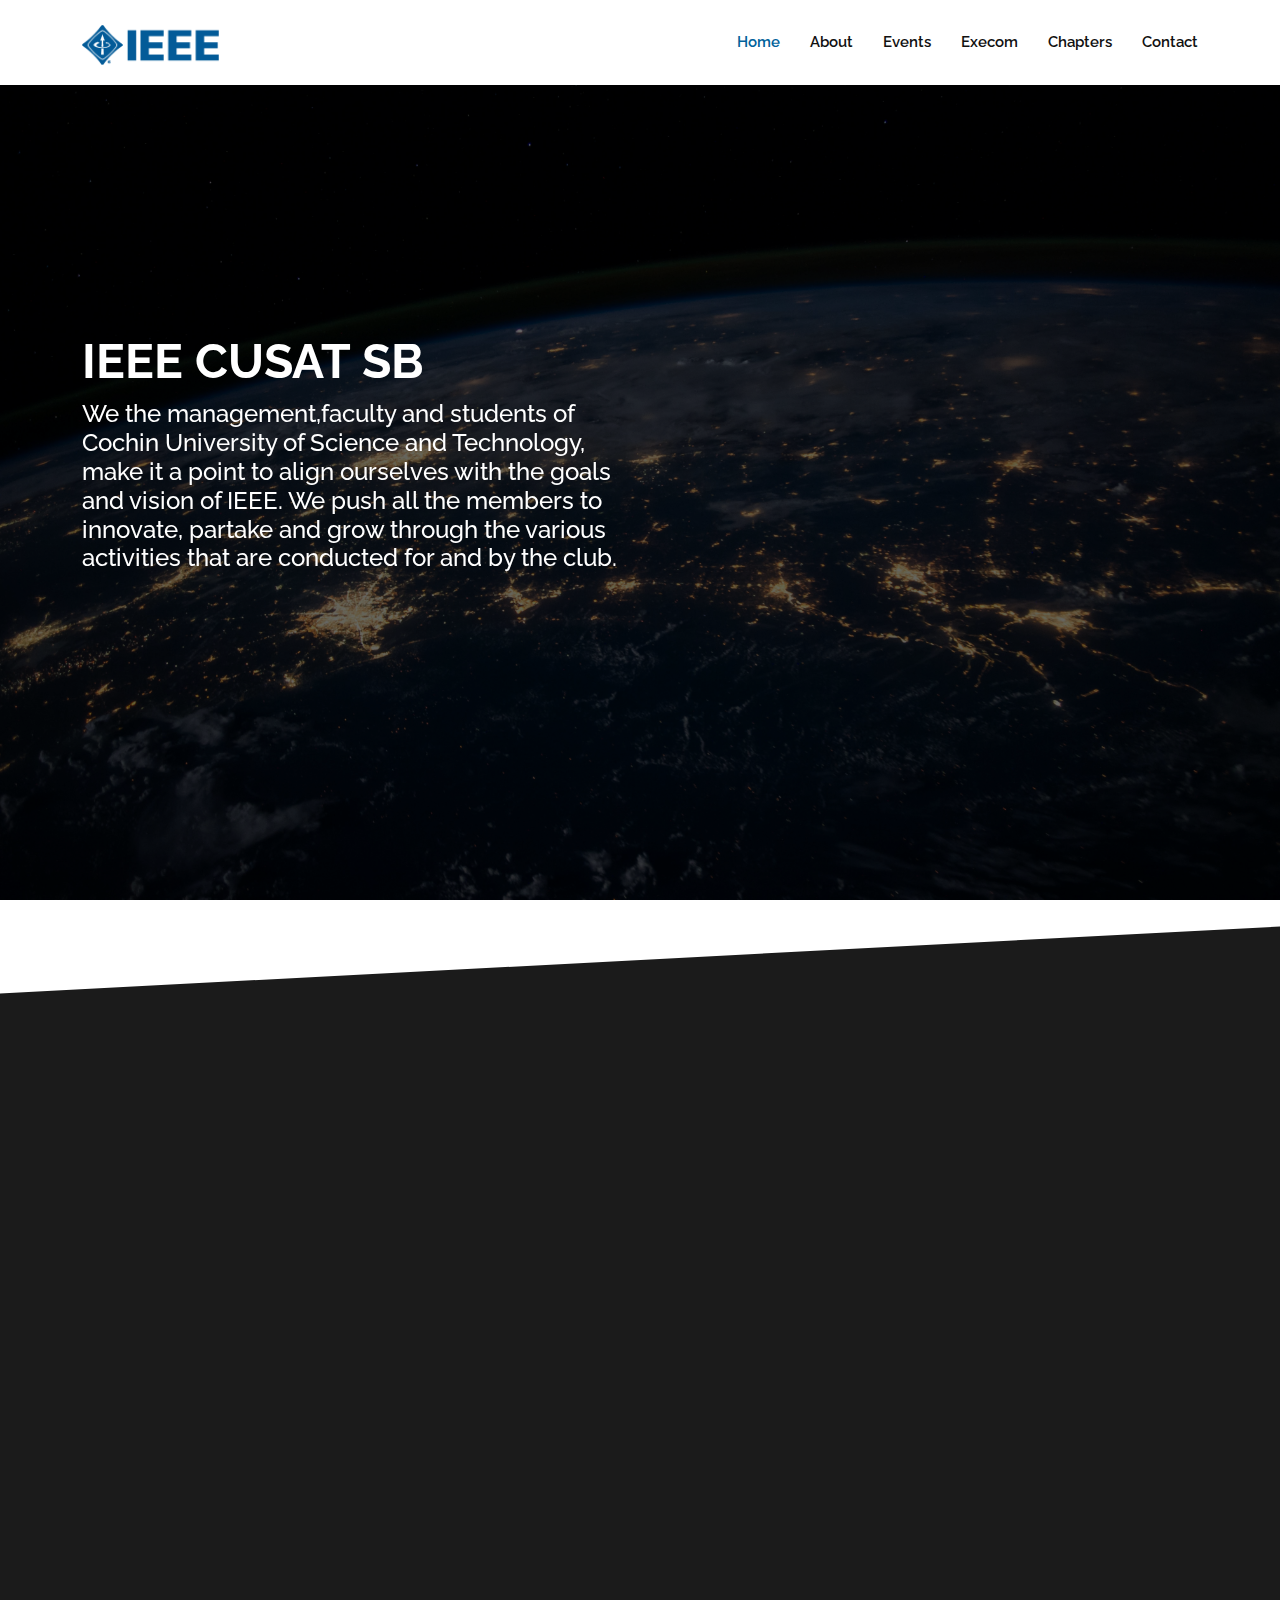
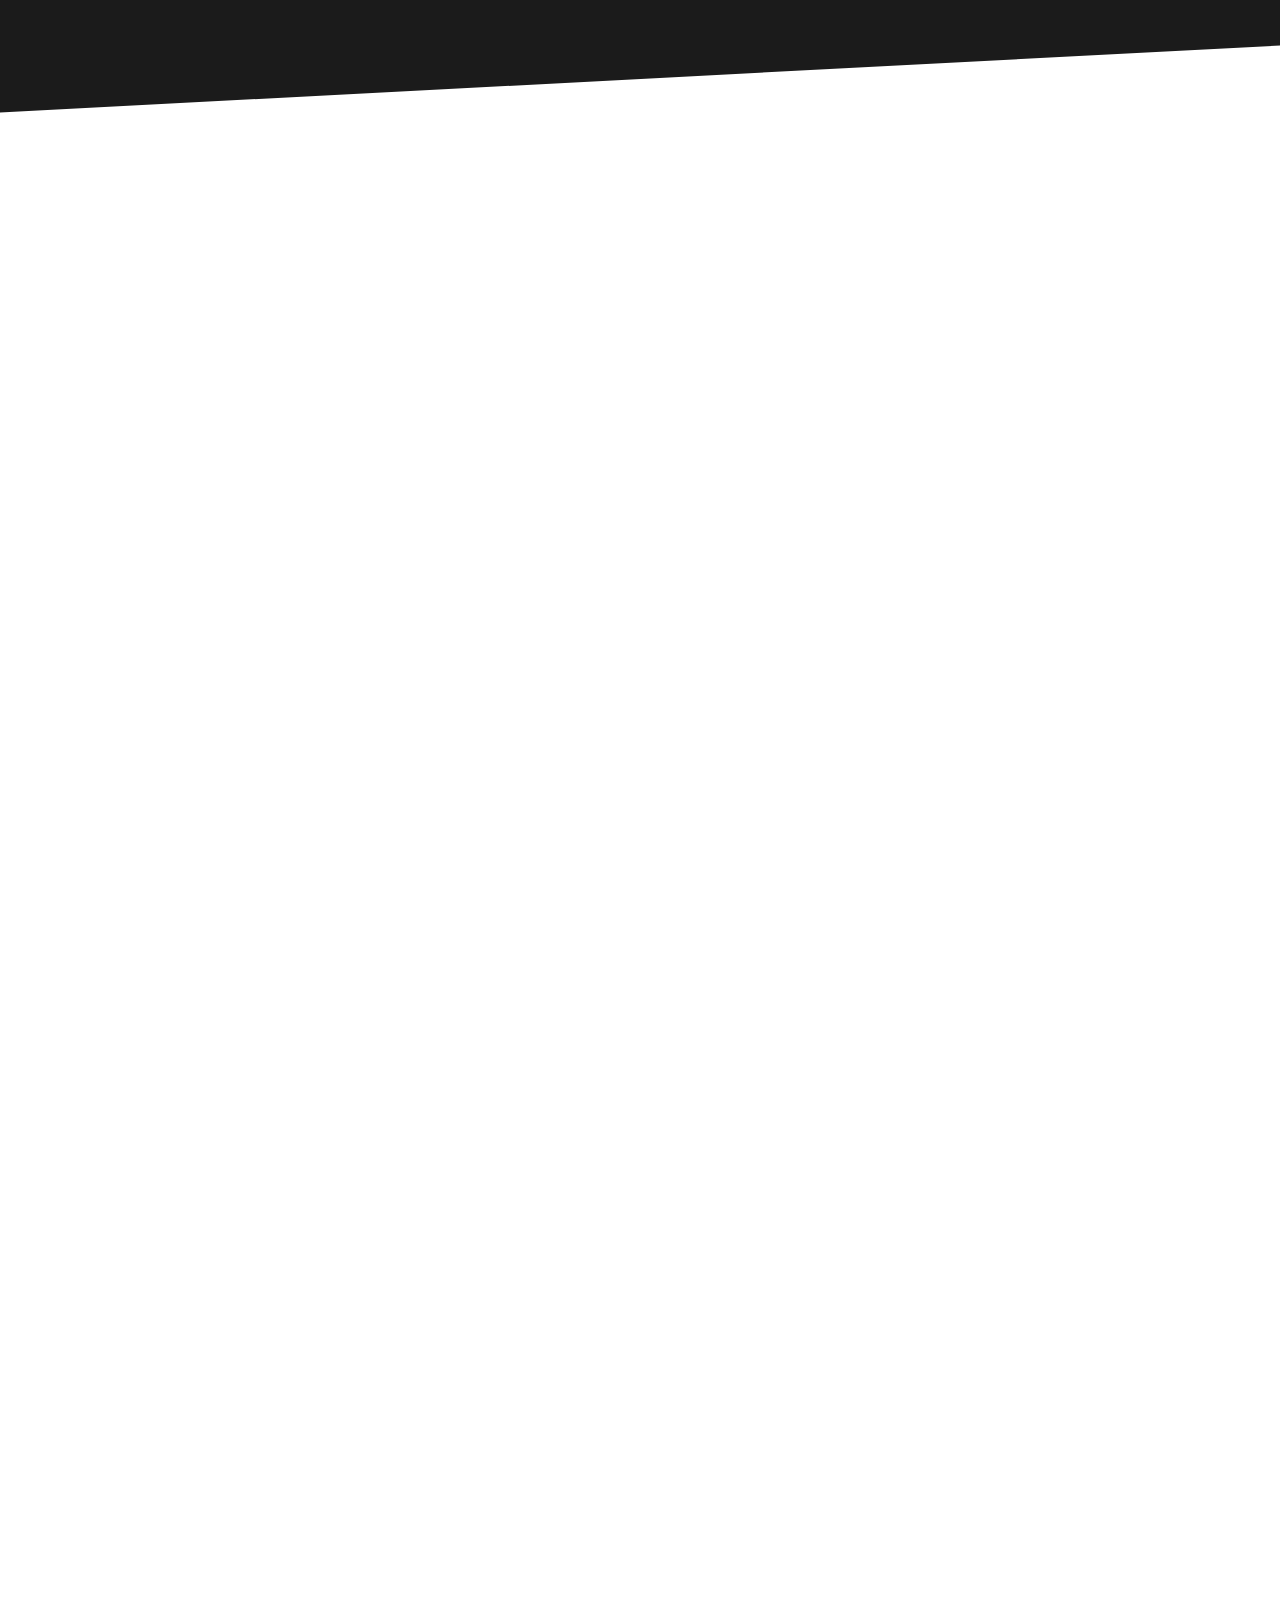
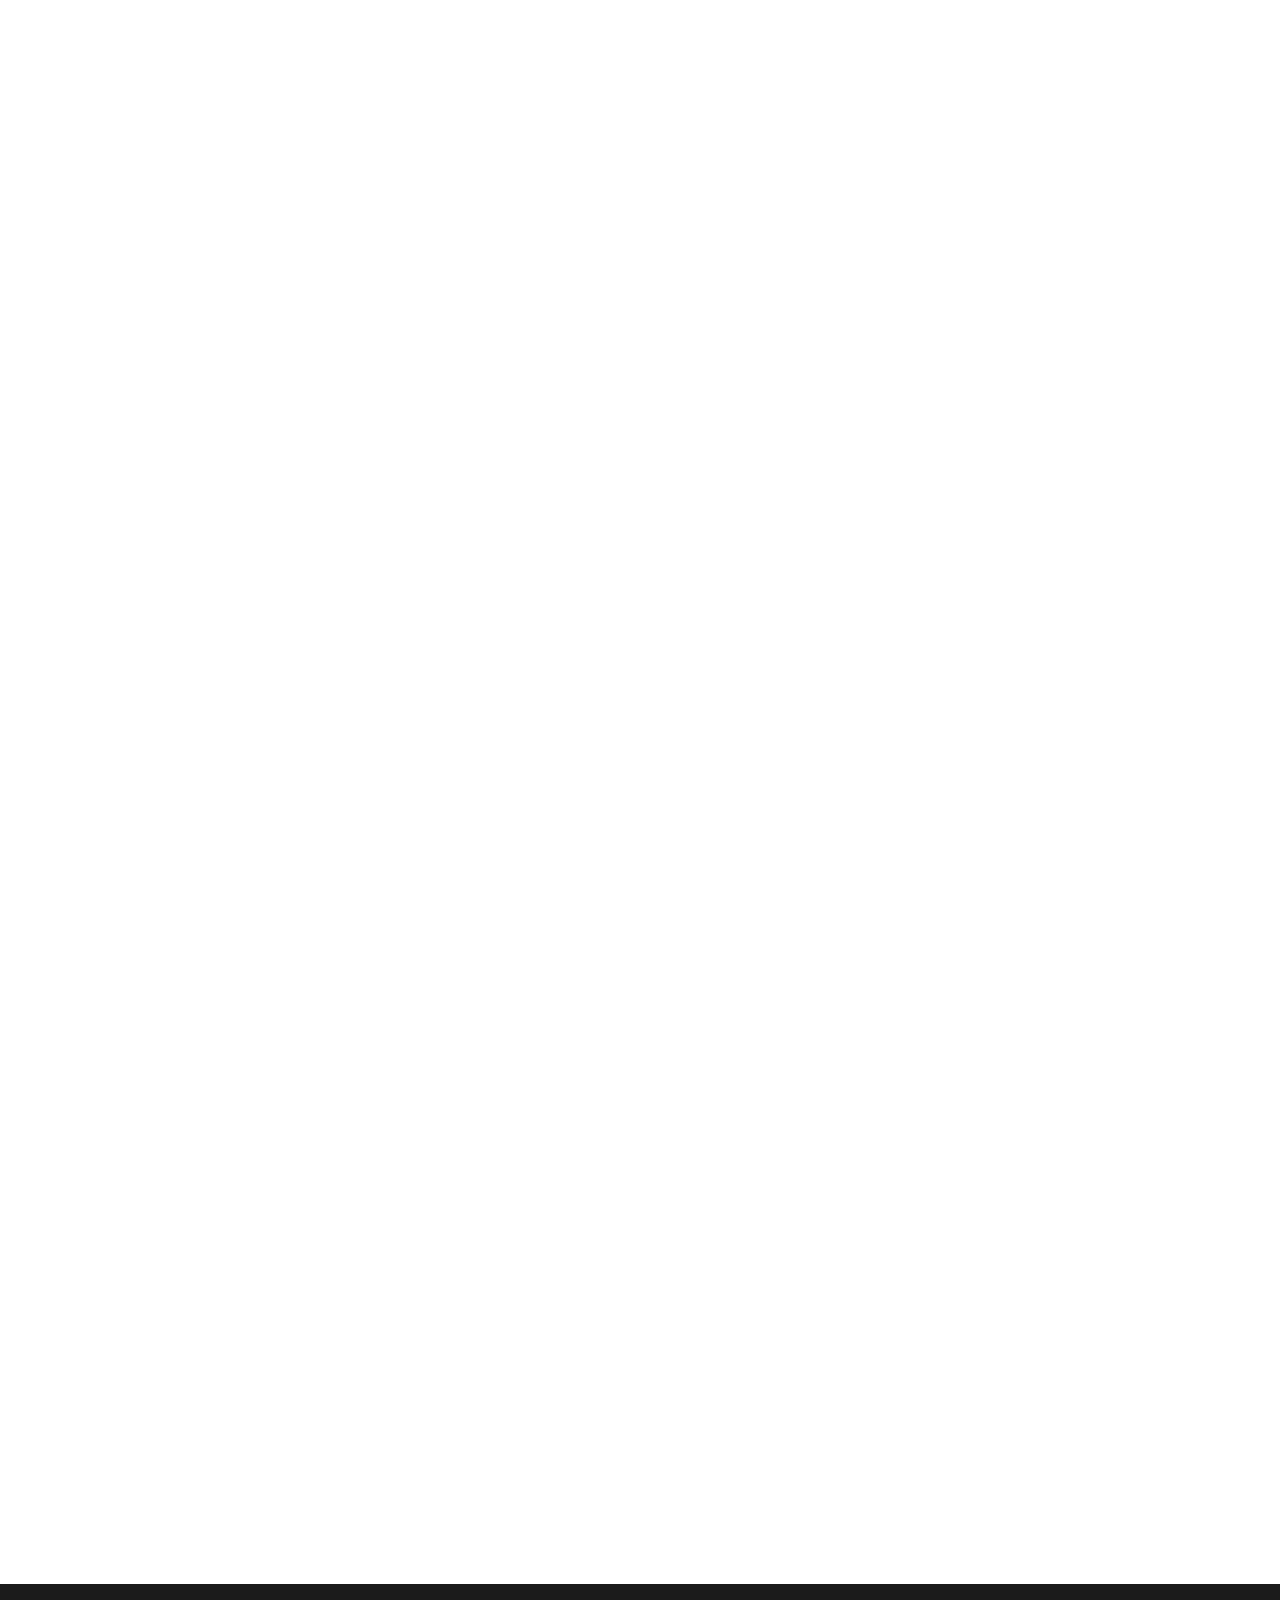
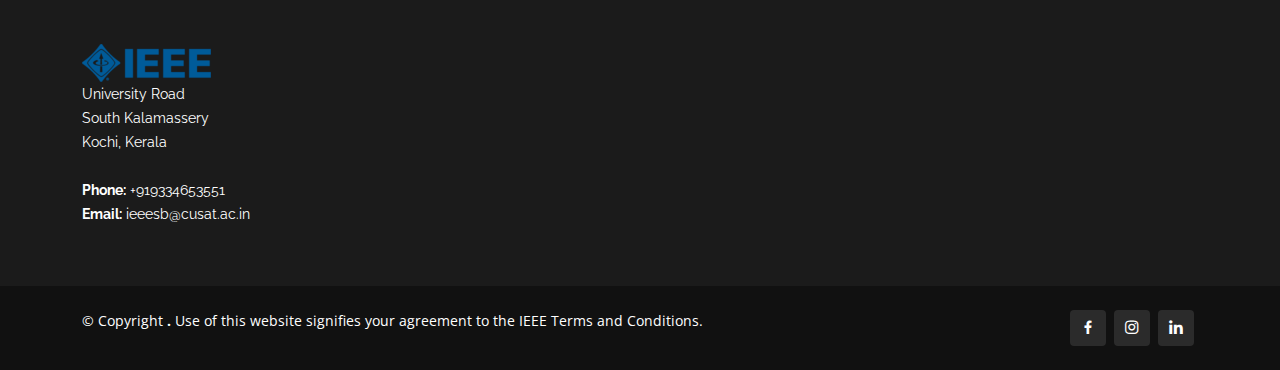
==== commit 92c64e9b: "Events page" ====
--- a/index.html
+++ b/index.html
@@ -51,7 +51,7 @@
           <li><a class="nav-link scrollto active" href="#home">Home</a></li>
           <li><a class="nav-link scrollto" href="#about">About</a></li>
           <!--<li><a class="nav-link scrollto" href="#services">Services</a></li>-->
-          <li><a class="nav-link scrollto " href="#portfolio">Events</a></li>
+          <li><a class="nav-link scrollto " href="event.html">Events</a></li>
           <li><a class="nav-link scrollto" href="#testimonials">Execom</a></li>
           <li><a href="blog.html">Chapters</a></li>
           <!--<li class="dropdown"><a href="#"><span>Drop Down</span> <i class="bi bi-chevron-down"></i></a>
@@ -127,7 +127,7 @@
             <div class="content">
               <h3>About IEEE Cusat SB</h3>
               <p>
-                The Institute of Electrical and Electronics Engineering (IEEE).A student branch of the IEEE was established in the university in 1986 as the 4th Student Branch Chapter in IEEE Kerala section.Majority of the members are undergraduates from School of Engineering. The IEEE student members receive all the technical and professional benefits of IEEE membership at subsidized rates. The branch is supervised by a Branch Counsellor who is a faculty member of the university having an IEEE membership.We continue our voyage across the skies of career building and critical skills, with all our 200 plus members in tow. Challenges and experiences have only made us better over the years, and here we are —one of the finest branches in the hub.
+                The Institute of Electrical and Electronics Engineers (IEEE).A student branch of the IEEE was established in the university in 1986 as the 4th Student Branch Chapter in IEEE Kerala section.Majority of the members are undergraduates from School of Engineering. The IEEE student members receive all the technical and professional benefits of IEEE membership at subsidized rates. The branch is supervised by a Branch Counsellor who is a faculty member of the university having an IEEE membership.We continue our voyage across the skies of career building and critical skills, with all our 200 plus members in tow. Challenges and experiences have only made us better over the years, and here we are —one of the finest branches in the hub.
               </p>
               <!-- <a href="#" class="about-btn"><span>About us</span> <i class="bx bx-chevron-right"></i></a> -->
             </div>
@@ -862,13 +862,6 @@
 
       </div> -->
     </section><!-- End Team Section -->
-
-    <div class="section-title">
-      <h2>Around the Web in 80 minutes</h2>
-      <p><b>Find the odd one out and correlate with our website</b></p>
-      </div>
-  
- <iframe width="700" height="500" style="background-color:white; padding:5px 0px 0 5px; border:3px solid black; margin:auto; display:block" frameborder="0" src="https://crosswordlabs.com/embed/find-the-odd-one-out"></iframe>
     <!-- ======= Contact Section ======= -->
     <section id="contact" class="contact">
       <div class="container" data-aos="fade-up">
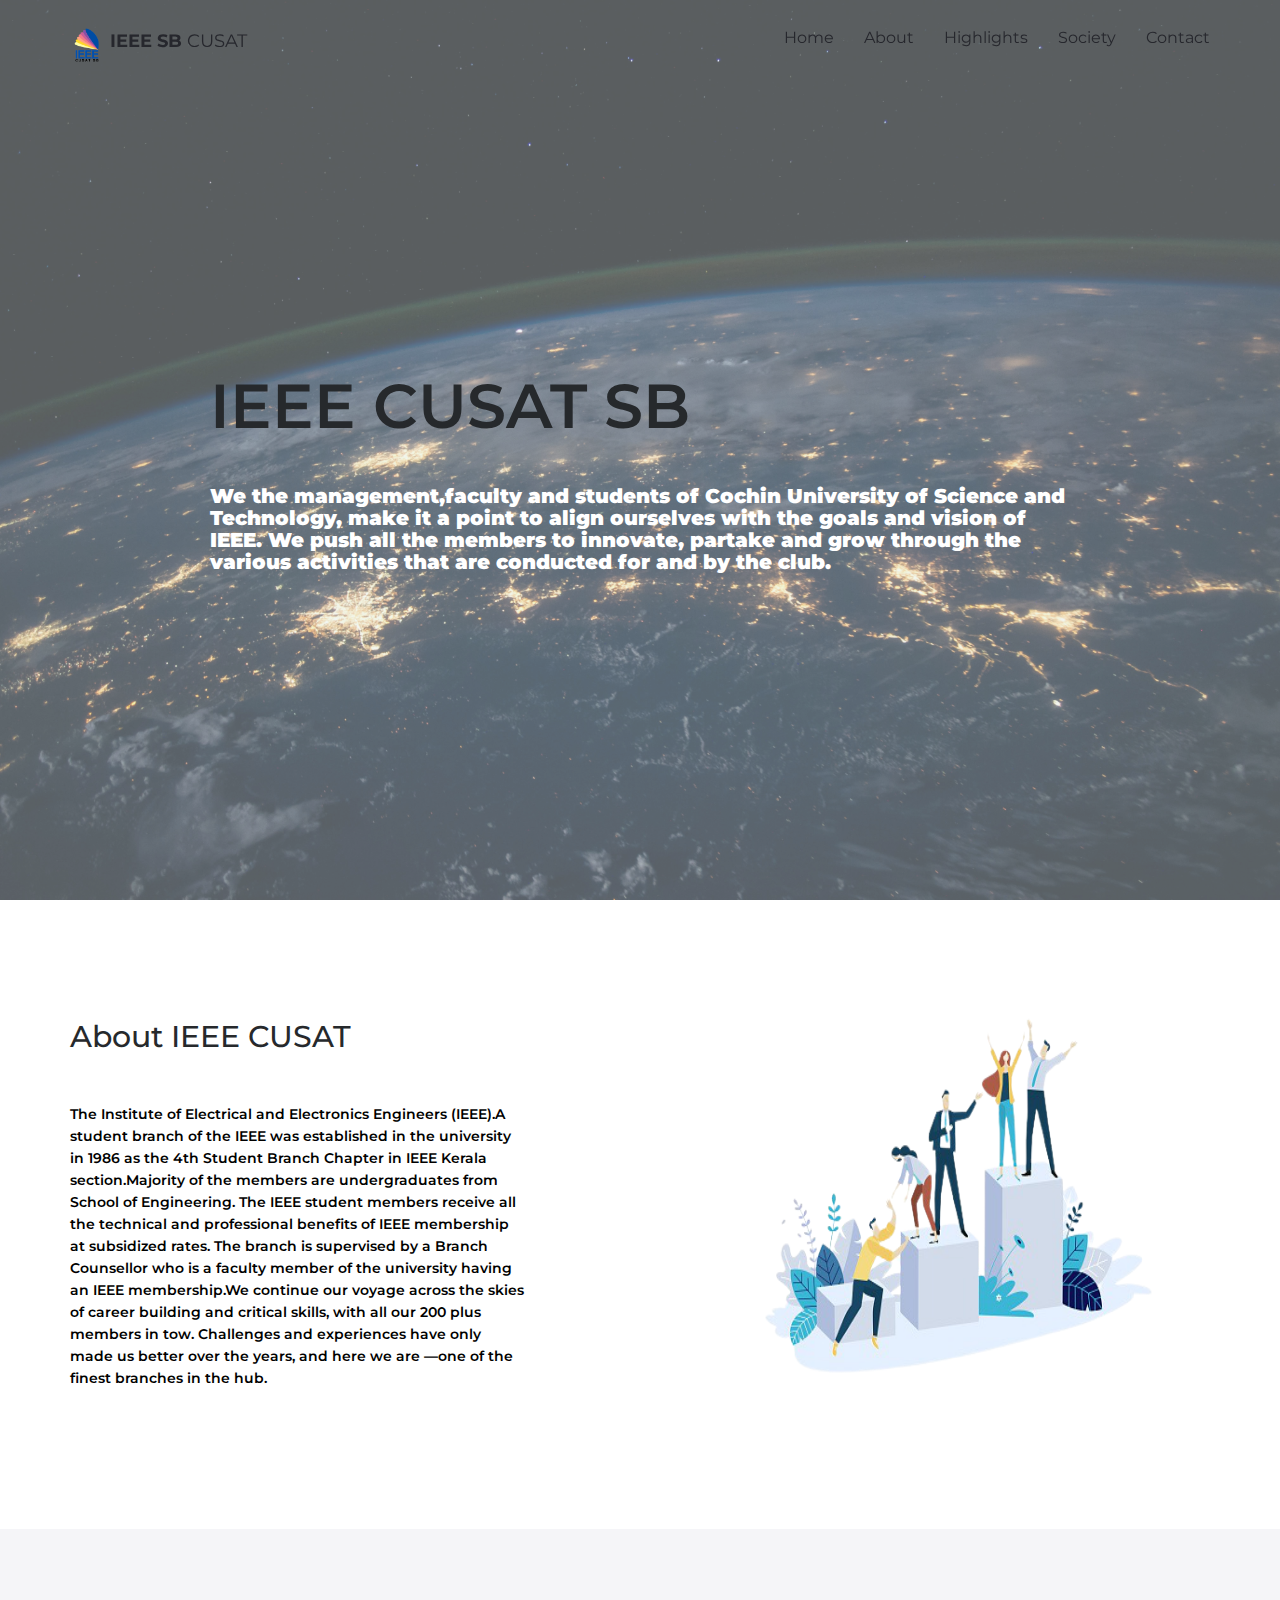
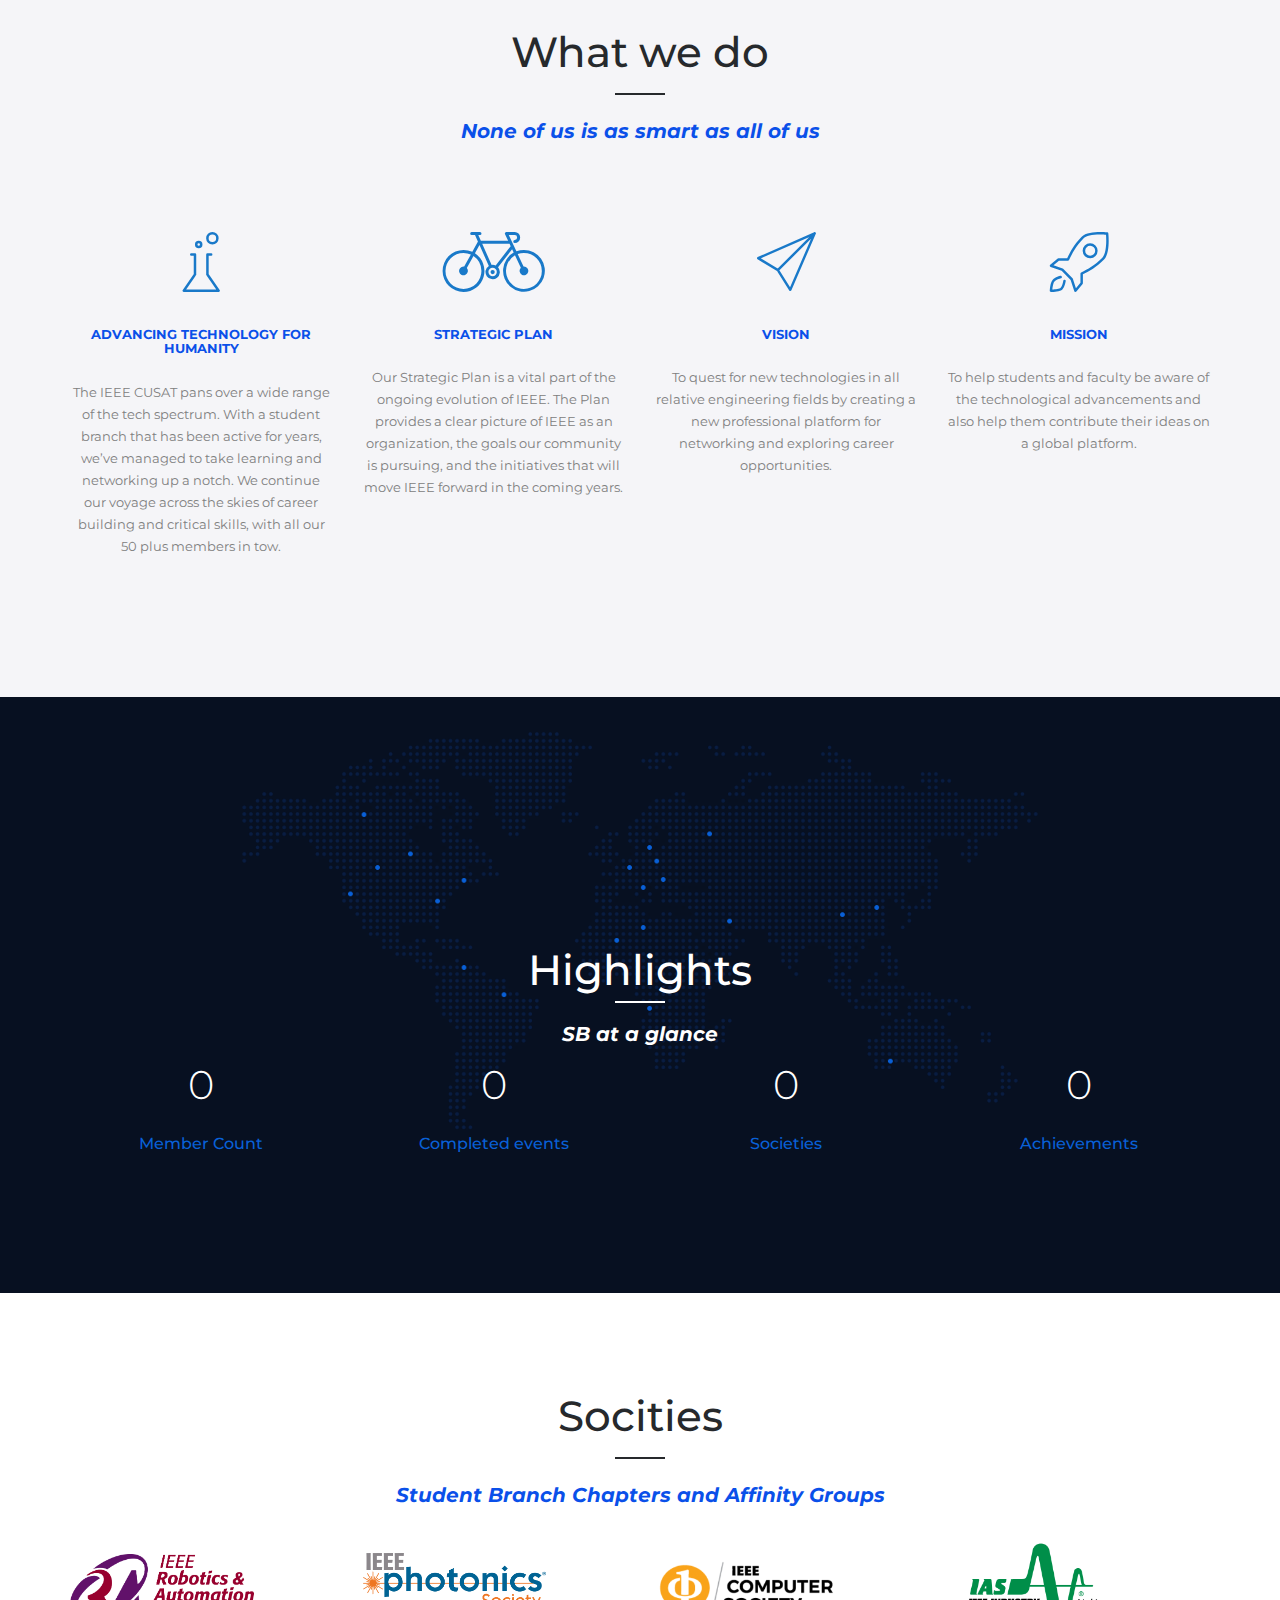
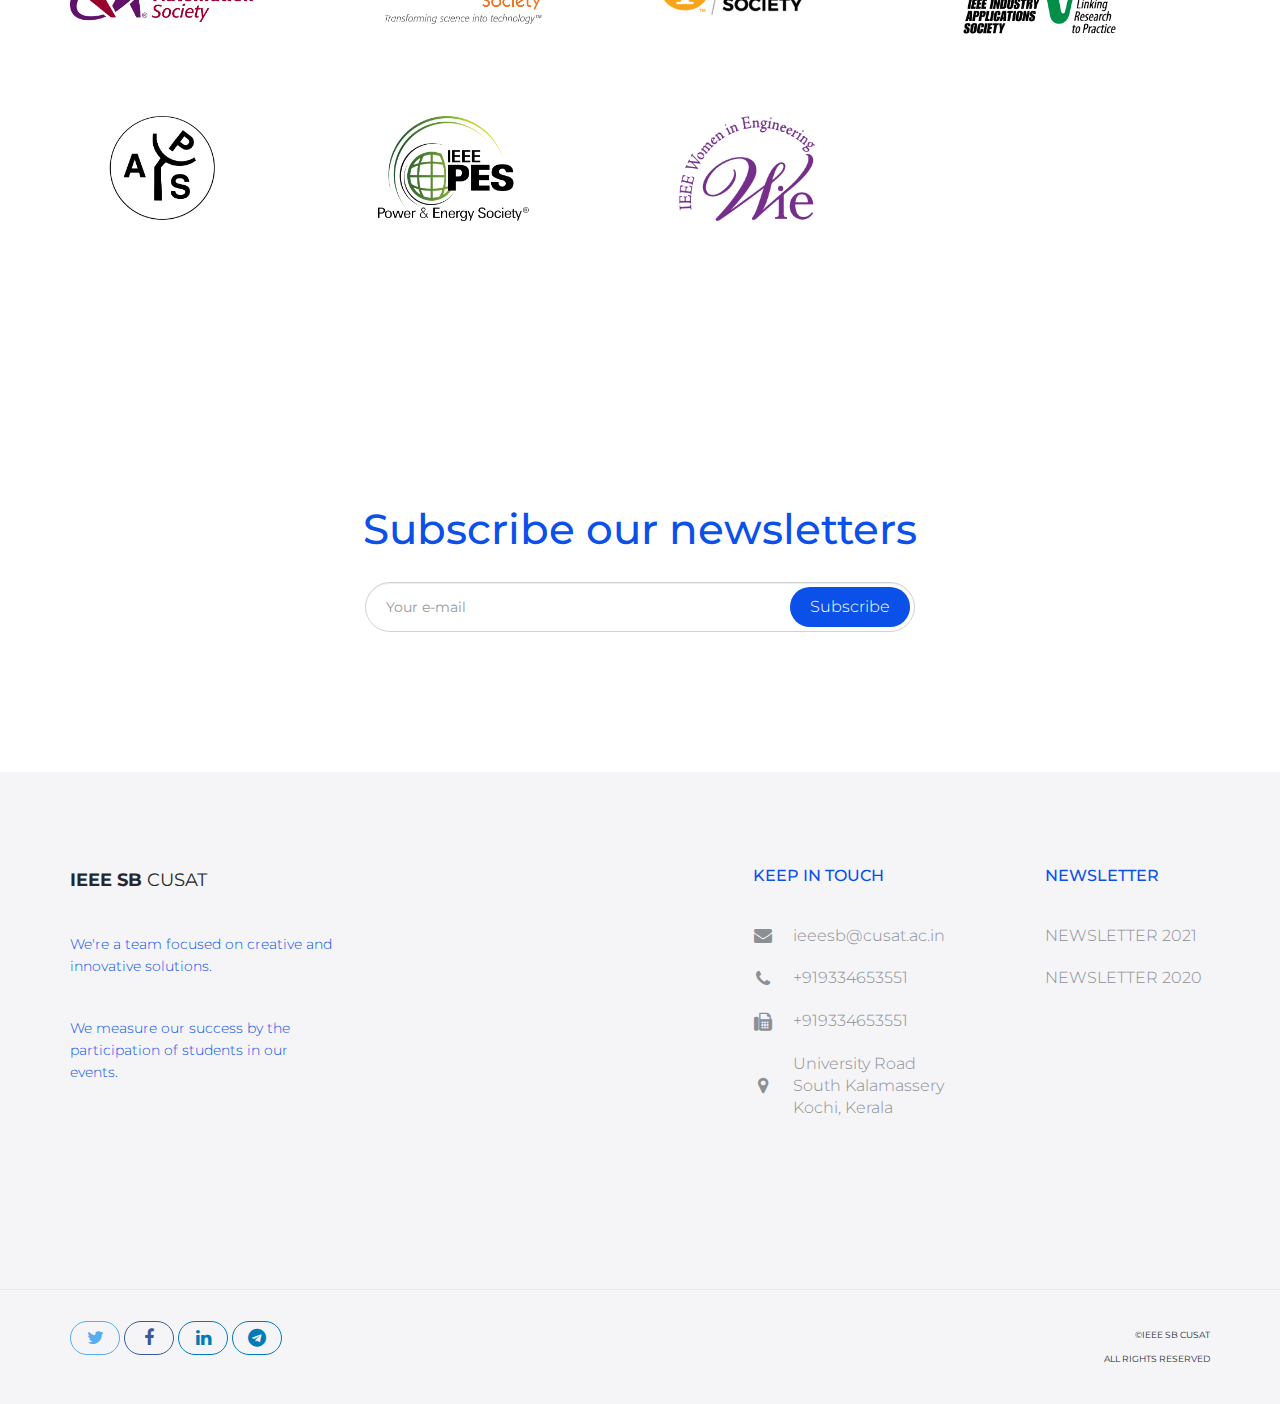
==== commit b51695cf: "Add files via upload" ====
--- a/index.html
+++ b/index.html
@@ -1,1051 +1,321 @@
 <!DOCTYPE html>
 <html lang="en">
-
 <head>
-  <meta charset="utf-8">
-  <meta content="width=device-width, initial-scale=1.0" name="viewport">
-
-  <title>IEEE CUSAT SB</title>
-  <meta content="" name="description">
-  <meta content="" name="keywords">
-
-  <!-- Favicons -->
-  <link href="assets/img/favicon.png" rel="icon">
-  <link href="assets/img/apple-touch-icon.png" rel="apple-touch-icon">
-
-  <!-- Google Fonts -->
-  <link href="https://fonts.googleapis.com/css?family=Open+Sans:300,300i,400,400i,600,600i,700,700i|Raleway:300,300i,400,400i,500,500i,600,600i,700,700i|Poppins:300,300i,400,400i,500,500i,600,600i,700,700i" rel="stylesheet">
-
-  <!-- Vendor CSS Files -->
-  <link href="assets/vendor/aos/aos.css" rel="stylesheet">
-  <link href="assets/vendor/bootstrap/css/bootstrap.min.css" rel="stylesheet">
-  <link href="assets/vendor/bootstrap-icons/bootstrap-icons.css" rel="stylesheet">
-  <link href="assets/vendor/boxicons/css/boxicons.min.css" rel="stylesheet">
-  <link href="assets/vendor/glightbox/css/glightbox.min.css" rel="stylesheet">
-  <link href="assets/vendor/remixicon/remixicon.css" rel="stylesheet">
-  <link href="assets/vendor/swiper/swiper-bundle.min.css" rel="stylesheet">
-
-  <!-- Template Main CSS File -->
-  <link href="assets/css/style.css" rel="stylesheet">
-
-  <!-- =======================================================
-  * Template Name: Presento - v3.1.0
-  * Template URL: https://bootstrapmade.com/presento-bootstrap-corporate-template/
-  * Author: BootstrapMade.com
-  * License: https://bootstrapmade.com/license/
-  ======================================================== -->
+
+    <!-- Basic Page Needs
+    ================================================== -->
+    <meta http-equiv="Content-Type" content="text/html; charset=utf-8">
+    <meta http-equiv="X-UA-Compatible" content="IE=edge">
+
+    <title>IEEE SB CUSAT</title>
+
+    <meta name="description" content="">
+    <meta name="author" content="">
+    <meta name="keywords" content="">
+
+    <!-- Mobile Specific Metas
+    ================================================== -->
+    <meta name="viewport" content="width=device-width, minimum-scale=1.0, maximum-scale=1.0">
+    <meta name="apple-mobile-web-app-capable" content="yes">
+
+    <!-- Fonts -->
+    <link href="https://fonts.googleapis.com/css?family=Montserrat:300,300i,400,600,700" rel="stylesheet">
+    <link rel="stylesheet" href="http://cdnjs.cloudflare.com/ajax/libs/font-awesome/4.4.0/css/font-awesome.min.css">
+
+    <!-- Favicon
+    ================================================== -->
+    <link rel="apple-touch-icon" sizes="180x180" href="assets/img/apple-touch-icon.png">
+    <link rel="icon" type="image/png" sizes="16x16" href="assets/img/IEEE_CUSAT_SB_BLACK.png">
+
+    <!-- Stylesheets
+    ================================================== -->
+    <link rel="stylesheet" href="https://cdnjs.cloudflare.com/ajax/libs/font-awesome/4.7.0/css/font-awesome.min.css">
+    <!-- Bootstrap core CSS -->
+    <link href="assets/css/bootstrap.min.css" rel="stylesheet">
+    
+    <!-- Custom styles for this template -->
+    <link href="assets/css/style.css" rel="stylesheet">
+    <link href="assets/css/responsive.css" rel="stylesheet">
+
+    <!-- HTML5 shim and Respond.js IE8 support of HTML5 elements and media queries -->
+    <!--[if lt IE 9]>
+    <script src="https://oss.maxcdn.com/libs/html5shiv/3.7.0/html5shiv.js"></script>
+    <script src="https://oss.maxcdn.com/libs/respond.js/1.4.2/respond.min.js"></script>
+    <![endif]-->
 </head>
-
 <body>
-
-  <!-- ======= Header ======= -->
-  <header id="header" class="fixed-top d-flex align-items-center">
-    <div class="container d-flex align-items-center">
-      <a href="index.html" class="logo me-auto"><img src="assets/img/logo.png" alt=""></a>
-      <!--<h1 class="logo me-auto"><a href="index.html"><span>Heading</span></a></h1>-->
-      <!-- Uncomment below if you prefer to use an image logo -->
-      <!-- <a href="index.html" class="logo me-auto"><img src="assets/img/logo.png" alt=""></a>-->
-
-      <nav id="navbar" class="navbar order-last order-lg-0">
-        <ul>
-          <li><a class="nav-link scrollto active" href="#home">Home</a></li>
-          <li><a class="nav-link scrollto" href="#about">About</a></li>
-          <!--<li><a class="nav-link scrollto" href="#services">Services</a></li>-->
-          <li><a class="nav-link scrollto " href="event.html">Events</a></li>
-          <li><a class="nav-link scrollto" href="#testimonials">Execom</a></li>
-          <li><a href="blog.html">Chapters</a></li>
-          <!--<li class="dropdown"><a href="#"><span>Drop Down</span> <i class="bi bi-chevron-down"></i></a>
-            <ul>
-              <li><a href="#">Drop Down 1</a></li>
-              <li class="dropdown"><a href="#"><span>Deep Drop Down</span> <i class="bi bi-chevron-right"></i></a>
-                <ul>
-                  <li><a href="#">Deep Drop Down 1</a></li>
-                  <li><a href="#">Deep Drop Down 2</a></li>
-                  <li><a href="#">Deep Drop Down 3</a></li>
-                  <li><a href="#">Deep Drop Down 4</a></li>
-                  <li><a href="#">Deep Drop Down 5</a></li>
-                </ul>
-              </li>
-              <li><a href="#">Drop Down 2</a></li>
-              <li><a href="#">Drop Down 3</a></li>
-              <li><a href="#">Drop Down 4</a></li>
-            </ul>
-          </li>-->
-          <li><a class="nav-link scrollto" href="#contact">Contact</a></li>
-        </ul>
-        <i class="bi bi-list mobile-nav-toggle"></i>
-      </nav><!-- .navbar -->
-
-      <!--<a href="#about" class="get-started-btn scrollto">Get Started</a>
-    </div>-->
-  </header><!-- End Header -->
-
-  <!-- ======= Hero Section ======= -->
-  <section id="hero" class="d-flex align-items-center">
-
-    <div class="container" data-aos="zoom-out" data-aos-delay="100">
-      <div class="row">
-        <div class="col-xl-6">
-          <h1>IEEE CUSAT SB</h1>
-          <h2><p>We the management,faculty and students of Cochin University of Science and Technology, make it a point to align ourselves with the goals and vision of IEEE. We push all the members to innovate, partake and grow through the various activities that are conducted for and by the club.</p></h2>
-          <!--<a href="#about" class="btn-get-started scrollto">Get Started</a>-->
+    <a name="Home"></a>
+    <header id="masthead" class="site-header" style="position: fixed;">
+        <nav id="primary-navigation" class="site-navigation">
+            <div class="container" id="navbar">
+
+                <div class="navbar-header">
+                    <img src="assets/img/IEEE_CUSAT_SB_BLACK.png" style="display: inline-block;width: 2.6em;">
+                    <a class="site-title">   
+                    <span>IEEE SB</span> CUSAT</a>
+
+                </div><!-- /.navbar-header -->
+
+                <div class="collapse navbar-collapse" id="agency-navbar-collapse">
+
+                    <ul class="nav navbar-nav navbar-right">
+
+                        <li ><a href="#Home">Home</a></li>
+                        <li><a href="#main">About</a></li>
+                        <li><a href="#events">Highlights</a></li>
+                        <li><a href="#Society" >Society</a></li>
+                        <li><a href="contact.html">Contact</a></li>
+                    </ul>
+                                    
+                </div>
+
+            </div>   
+        </nav><!-- /.site-navigation -->
+    </header><!-- /#mastheaed -->
+
+    <div id="hero" class="hero overlay">
+        <div class="hero-content">
+            <div class="hero-text">
+                <h1 style="text-align: left;font-weight: 600;">IEEE CUSAT SB</h1>
+                <p style="text-align: left; color: white;font-weight: 900;">We the management,faculty and students of Cochin University of Science and Technology, make it a point to align ourselves with the goals and vision of IEEE. We push all the members to innovate, partake and grow through the various activities that are conducted for and by the club.</p>
+                <!-- <a href="#main" class="btn btn-border">Learn more</a> -->
+            </div><!-- /.hero-text -->
+        </div><!-- /.hero-content -->
+    </div><!-- /.hero -->
+
+    <main id="main" class="site-main">
+
+        <section class="site-section section-features">
+            <div class="container">
+                <div class="row">
+                    <div class="col-sm-5">
+                        <h2>About IEEE CUSAT</h2>
+                        <p style="color: black;font-weight: 600;">The Institute of Electrical and Electronics Engineers (IEEE).A student branch of the IEEE was established in the university in 1986 as the 4th Student Branch Chapter in IEEE Kerala section.Majority of the members are undergraduates from School of Engineering. The IEEE student members receive all the technical and professional benefits of IEEE membership at subsidized rates. The branch is supervised by a Branch Counsellor who is a faculty member of the university having an IEEE membership.We continue our voyage across the skies of career building and critical skills, with all our 200 plus members in tow. Challenges and experiences have only made us better over the years, and here we are —one of the finest branches in the hub.</p>
+                    </div>
+                    <div class="col-sm-7 hidden-xs">
+                        <img src="assets/img/about.png" alt="" style="height: 400px; width: 500px;">
+                    </div>
+                </div>
+            </div>
+        </section><!-- /.section-features -->
+
+        <section class="site-section section-services gray-bg text-center">
+            <div class="container">
+                <h2 class="heading-separator">What we do</h2>
+                <p class="subheading-text">None of us is as smart as all of us</p>
+                <div class="row">
+                    <div class="col-md-3 col-xs-6">
+                        <div class="service">
+                            <img src="assets/img/chemestry.svg" alt="">
+                            <h3 class="service-title"> Advancing technology for humanity</h3>
+                            <p class="service-info"> The IEEE CUSAT pans over a wide range of the tech spectrum. With a student branch that has been active for years, we’ve managed to take learning and networking up a notch. We continue our voyage across the skies of career building and critical skills, with all our 50 plus members in tow. </p>
+                        </div><!-- /.Our Mission -->
+                    </div>
+                    <div class="col-md-3 col-xs-6">
+                        <div class="service">
+                            <img src="assets/img/bycicle.svg" alt="">
+                            <h3 class="service-title">Strategic Plan</h3>
+                            <p class="service-info">Our Strategic Plan is a vital part of the ongoing evolution of IEEE. The Plan provides a clear picture of IEEE as an organization, the goals our community is pursuing, and the initiatives that will move IEEE forward in the coming years. </p>
+                        </div><!-- /.mission -->
+                    </div>
+                    <div class="col-md-3 col-xs-6">
+                        <div class="service">
+                            <img src="assets/img/paper-plane.svg" alt="">
+                            <h3 class="service-title">Vision</h3>
+                            <p class="service-info">To quest for new technologies in all relative engineering fields by creating a new professional platform for networking and exploring career opportunities.</p>
+                        </div><!-- /.service -->
+                    </div>
+                    <div class="col-md-3 col-xs-6">
+                        <div class="service">
+                            <img src="assets/img/rocket.svg" alt="">
+                            <h3 class="service-title">Mission</h3>
+                            <p class="service-info">To help students and faculty be aware of the technological advancements and also help them contribute their ideas on a global platform. </p>
+                        </div><!-- /.service -->
+                    </div>
+                </div>
+            </div>
+        </section><!-- /.section-services -->
+
+        <section id="events" class="site-section section-map-feature text-center section-portfolio">
+
+            <div class="container">
+                <h2 class="heading-separator-white" >Highlights</h2>
+                <p class="subheading-text">SB at a glance</p><br>
+                <div class="row">
+                    <div class="col-sm-3 col-xs-6">
+                        <div class="counter-item">
+                            <p class="counter" data-to="173" data-speed="2000">0</p>
+                            <h3>Member Count</h3>
+                        </div><!-- /.counter-item -->
+                    </div>
+                    <div class="col-sm-3 col-xs-6">
+                        <div class="counter-item">
+                            <p class="counter" data-to="304" data-speed="2000">0</p>       
+                            <h3>Completed events</h3>
+                        </div> <!-- /.counter-item -->      
+                    </div>
+                    <div class="col-sm-3 col-xs-6">
+                        <div class="counter-item">
+                            <p class="counter" data-to="7" data-speed="1000">0</p>
+                            <h3>Societies</h3>
+                        </div><!-- /.counter-item -->
+                    </div>
+                    <div class="col-sm-3 col-xs-6">
+                        <div class="counter-item">
+                            <p class="counter" data-to="102" data-speed="1000">0</p>
+                            <h3>Achievements</h3>
+                        </div><!-- /.counter-item -->
+                    </div>
+                </div>
+            </div>
+            
+        </section><!-- /.section-map-feature -->
+        <section id="Society" class="site-section section-portfolio">
+            <div class="container">
+                <div class="text-center">
+                    <h2 class="heading-separator">Socities</h2>
+                    <p class="subheading-text">Student Branch Chapters and Affinity Groups</p>
+                </div>
+                <div class="row">
+                    <div class="col-lg-3 col-md-4 col-xs-6">
+                        <div class="portfolio-item">
+                            <img src="assets/img/IEEE_RAS.png" class="img-res" alt="">
+                            <h4 class="portfolio-item-title">Robotics And Automation Society</h4> 
+                            <a href=""><i class="fa fa-arrow-right" aria-hidden="true"></i></a>
+                        </div><!-- /.portfolio-item -->
+                    </div>
+                    <div class="col-lg-3 col-md-4 col-xs-6">
+                        <div class="portfolio-item">
+                            <img src="assets/img/IEEE_photonics.png" class="img-res" alt="">
+                            <h4 class="portfolio-item-title">Photonics Society</h4>
+                            <a href=""><i class="fa fa-arrow-right" aria-hidden="true"></i></a>
+                        </div><!-- /.portfolio-item -->
+                    </div>
+                    <div class="col-lg-3 col-md-4 col-xs-6">
+                        <div class="portfolio-item">
+                            <img src="assets/img/IEEE_CS.png" class="img-res" alt="">
+                            <h4 class="portfolio-item-title">Computer Society</h4>
+                            <a href=""><i class="fa fa-arrow-right" aria-hidden="true"></i></a>
+                        </div><!-- /.portfolio-item -->
+                    </div>
+                    <div class="col-lg-3 col-md-4 col-xs-6">
+                        <div class="portfolio-item">
+                            <img src="assets/img/IEEE_IAS.png" class="img-res" alt="">
+                            <h4 class="portfolio-item-title">Industry Automation Society</h4>
+                            <a href=""><i class="fa fa-arrow-right" aria-hidden="true"></i></a>
+                        </div><!-- /.portfolio-item -->
+                    </div>
+                    <div class="col-lg-3 col-md-4 col-xs-6">
+                        <div class="portfolio-item">
+                            <img src="assets/img/IEEE_APS.png" class="img-res" alt="">
+                            <h4 class="portfolio-item-title">Antennas and Propagation Society</h4>
+                            <a href=""><i class="fa fa-arrow-right" aria-hidden="true"></i></a>
+                        </div><!-- /.portfolio-item -->
+                    </div>
+                    <div class="col-lg-3 col-md-4 col-xs-6">
+                        <div class="portfolio-item">
+                            <img src="assets/img/IEEE_PES.png" class="img-res" alt="">
+                            <h4 class="portfolio-item-title">Power and Energy Society</h4>
+                            <a href=""><i class="fa fa-arrow-right" aria-hidden="true"></i></a>
+                        </div><!-- /.portfolio-item -->
+                    </div>
+                    <div class="col-lg-3 col-md-4 col-xs-6">
+                        <div class="portfolio-item">
+                            <img src="assets/img/IEEE_WIE.png" class="img-res" alt="">
+                            <h4 class="portfolio-item-title">Women in Engineering</h4>
+                            <a href=""><i class="fa fa-arrow-right" aria-hidden="true"></i></a>
+                        </div><!-- /.portfolio-item -->
+                    </div>
+                    
+                </div>
+            </div>
+        </section><!-- /.section-portfolio -->
+
+        <section class="site-section section-newsletter text-center">
+            <div class="container">
+                <h2>Subscribe our newsletters</h2>
+                <form class="form-group newsletter-group">
+                    <input type="email" class="form-control" placeholder="Your e-mail" required>
+                    <button class="btn btn-green" type="button">Subscribe</button>
+                </form><!-- /.newsletter-group -->
+            </div>
+        </section><!-- /.section-newsletter -->
+
+    </main><!-- /#main -->
+
+    <footer id="colophon" class="site-footer">
+        <div class="container">
+            <div class="row">
+                <div class="col-md-3 col-sm-4 col-xs-6">
+                    <a class="site-title"><span>IEEE SB </span>CUSAT</a>
+                    <p style="color: #0a50e9;">We're a team focused on creative and innovative solutions.</p>
+                    <p style="color: #0a50e9;">We measure our success by the participation of students in our events.</p>
+                </div>
+                <div class="col-lg-offset-4 col-md-3 col-sm-4 col-md-offset-2 col-sm-offset-0 col-xs-6 ">
+                    <h3>Keep in touch</h3>
+                    <ul class="list-unstyled contact-links">
+                        <li><i class="fa fa-envelope" aria-hidden="true"></i><a href="mailto:ieeesb@cusat.ac.in">ieeesb@cusat.ac.in</a></li>
+                        <li><i class="fa fa-phone" aria-hidden="true"></i><a href="">+919334653551 </a></li>
+                        <li><i class="fa fa-fax" aria-hidden="true"></i><a href="">+919334653551</a></li>
+                        <li><i class="fa fa-map-marker" aria-hidden="true"></i><p>University Road <br>
+                            South Kalamassery <br>
+                            Kochi, Kerala</p></li>
+                    </ul>
+                </div>
+                <div class="clearfix visible-xs"></div>
+                <div class="col-lg-2 col-md-3 col-sm-4 col-xs-6">
+                    <h3>NewsLetter</h3>
+                    <ul class="list-unstyled">
+                        <li><a href="">NEWSLETTER 2021</a></li>
+                        <li><a href="https://drive.google.com/file/d/1oBskwplgrUCrFdWB6x_Pj_K-nnYizgLm/view?usp=sharing">NEWSLETTER 2020</a></li>
+                    </ul>
+                </div>
+    
+            </div>
         </div>
-      </div>
-    </div>
-
-  </section><!-- End Hero -->
-
-  <main id="main">
-
-    <!-- ======= Clients Section ======= -->
-    <!--<section id="clients" class="clients">
-      <div class="container" data-aos="zoom-in">
-
-        <div class="clients-slider swiper-container">
-          <div class="swiper-wrapper align-items-center">
-            <div class="swiper-slide"><img src="assets/img/clients/client-1.png" class="img-fluid" alt=""></div>
-            <div class="swiper-slide"><img src="assets/img/clients/client-2.png" class="img-fluid" alt=""></div>
-            <div class="swiper-slide"><img src="assets/img/clients/client-3.png" class="img-fluid" alt=""></div>
-            <div class="swiper-slide"><img src="assets/img/clients/client-4.png" class="img-fluid" alt=""></div>
-            <div class="swiper-slide"><img src="assets/img/clients/client-5.png" class="img-fluid" alt=""></div>
-            <div class="swiper-slide"><img src="assets/img/clients/client-6.png" class="img-fluid" alt=""></div>
-            <div class="swiper-slide"><img src="assets/img/clients/client-7.png" class="img-fluid" alt=""></div>
-            <div class="swiper-slide"><img src="assets/img/clients/client-8.png" class="img-fluid" alt=""></div>
-          </div>
-          <div class="swiper-pagination"></div>
-        </div>
-
-      </div>
-    </section> --> <!-- End Clients Section -->
-
-    <!-- ======= About Section ======= -->
-    <section id="about" class="about section-bg">
-      <div class="container" data-aos="fade-up">
-
-        <div class="row no-gutters">
-          <div class="content col-xl-5 d-flex align-items-stretch">
-            <div class="content">
-              <h3>About IEEE Cusat SB</h3>
-              <p>
-                The Institute of Electrical and Electronics Engineers (IEEE).A student branch of the IEEE was established in the university in 1986 as the 4th Student Branch Chapter in IEEE Kerala section.Majority of the members are undergraduates from School of Engineering. The IEEE student members receive all the technical and professional benefits of IEEE membership at subsidized rates. The branch is supervised by a Branch Counsellor who is a faculty member of the university having an IEEE membership.We continue our voyage across the skies of career building and critical skills, with all our 200 plus members in tow. Challenges and experiences have only made us better over the years, and here we are —one of the finest branches in the hub.
-              </p>
-              <!-- <a href="#" class="about-btn"><span>About us</span> <i class="bx bx-chevron-right"></i></a> -->
-            </div>
-          </div>
-          <div class="col-xl-7 d-flex align-items-stretch">
-            <div class="icon-boxes d-flex flex-column justify-content-center">
-              <div class="row">
-                <div class="col-md-6 icon-box" data-aos="fade-up" data-aos-delay="100">
-                  <i class="bx bx-receipt"></i>
-                   <h4>Advancing technology for humanity</h4>
-                  <p>The IEEE CUSAT pans over a wide range of the tech spectrum. With a student branch that has been active for years, we’ve managed to take learning and networking up a notch. We continue our voyage across the skies of career building and critical skills, with all our 50 plus members in tow. Challenges and experiences have only made us better over the years, and here we are one of the finest branches in the hub.</p>
-                </div>
-                <div class="col-md-6 icon-box" data-aos="fade-up" data-aos-delay="200">
-                  <i class="bx bx-receipt"></i>
-                  <h4>Strategic Plan</h4>
-                  <p>Our Strategic Plan is a vital part of the ongoing evolution of IEEE. The Plan provides a clear picture of IEEE as an organization, the goals our community is pursuing, and the initiatives that will move IEEE forward in the coming years.</p>
-                </div>
-                <div class="col-md-6 icon-box" data-aos="fade-up" data-aos-delay="300">
-                  <i class="bx bx-receipt"></i>
-                 <h4>Vision</h4>
-                  <p>To quest for new technologies in all relative engineering fields by creating a new professional platform for networking and exploring career opportunities.</p>
-                </div>
-                <div class="col-md-6 icon-box" data-aos="fade-up" data-aos-delay="400">
-                  <i class="bx bx-receipt"></i>
-                 <h4>Mission</h4>
-                  <p>To help students and faculty be aware of the technological advancements and also help them contribute their ideas on a global platform  </p>
-                </div>
-              </div>
-            </div><!-- End .content-->
-          </div>
-        </div>
-
-      </div>
-    </section><!-- End About Section -->
-
-    <!-- ======= Counts Section ======= -->
-    <!-- <section id="counts" class="counts">
-      <div class="container" data-aos="fade-up">
-
-        <div class="row">
-
-          <div class="col-lg-3 col-md-6">
-            <div class="count-box">
-              <i class="bi bi-emoji-smile"></i>
-              <span data-purecounter-start="0" data-purecounter-end="232" data-purecounter-duration="1" class="purecounter"></span>
-              <p>Number of members</p>
-            </div>
-          </div>
-
-          <div class="col-lg-3 col-md-6 mt-5 mt-md-0">
-            <div class="count-box">
-              <i class="bi bi-calendar-check"></i>
-              <span data-purecounter-start="0" data-purecounter-end="521" data-purecounter-duration="1" class="purecounter"></span>
-              <p>Events</p>
-            </div>
-          </div>
-
-          <div class="col-lg-3 col-md-6 mt-5 mt-lg-0">
-            <div class="count-box">
-              <i class="bi bi-headset"></i>
-              <span data-purecounter-start="0" data-purecounter-end="1463" data-purecounter-duration="1" class="purecounter"></span>
-              <p>..</p>
-            </div>
-          </div>
-
-          <div class="col-lg-3 col-md-6 mt-5 mt-lg-0">
-            <div class="count-box">
-              <i class="bi bi-people"></i>
-              <span data-purecounter-start="0" data-purecounter-end="15" data-purecounter-duration="1" class="purecounter"></span>
-              <p>..</p>
-            </div>
-          </div>
-
-        </div>
-
-      </div> -->
-    </section><!-- End Counts Section -->
-
-    <!-- ======= Tabs Section ======= -->
-    <!-- <section id="tabs" class="tabs">
-      <div class="container" data-aos="fade-up">
-
-        <ul class="nav nav-tabs row d-flex">
-          <li class="nav-item col-3">
-            <a class="nav-link active show" data-bs-toggle="tab" data-bs-target="#tab-1">
-              <i class="ri-gps-line"></i>
-              <h4 class="d-none d-lg-block">Modi sit est dela pireda nest</h4>
-            </a>
-          </li>
-          <li class="nav-item col-3">
-            <a class="nav-link" data-bs-toggle="tab" data-bs-target="#tab-2">
-              <i class="ri-body-scan-line"></i>
-              <h4 class="d-none d-lg-block">Unde praesenti mara setra le</h4>
-            </a>
-          </li>
-          <li class="nav-item col-3">
-            <a class="nav-link" data-bs-toggle="tab" data-bs-target="#tab-3">
-              <i class="ri-sun-line"></i>
-              <h4 class="d-none d-lg-block">Pariatur explica nitro dela</h4>
-            </a>
-          </li>
-          <li class="nav-item col-3">
-            <a class="nav-link" data-bs-toggle="tab" data-bs-target="#tab-4">
-              <i class="ri-store-line"></i>
-              <h4 class="d-none d-lg-block">Nostrum qui dile node</h4>
-            </a>
-          </li>
-        </ul>
-
-        <div class="tab-content">
-          <div class="tab-pane active show" id="tab-1">
-            <div class="row">
-              <div class="col-lg-6 order-2 order-lg-1 mt-3 mt-lg-0" data-aos="fade-up" data-aos-delay="100">
-                <h3>Voluptatem dignissimos provident quasi corporis voluptates sit assumenda.</h3>
-                <p class="fst-italic">
-                  Lorem ipsum dolor sit amet, consectetur adipiscing elit, sed do eiusmod tempor incididunt ut labore et dolore
-                  magna aliqua.
-                </p>
-                <ul>
-                  <li><i class="ri-check-double-line"></i> Ullamco laboris nisi ut aliquip ex ea commodo consequat.</li>
-                  <li><i class="ri-check-double-line"></i> Duis aute irure dolor in reprehenderit in voluptate velit.</li>
-                  <li><i class="ri-check-double-line"></i> Ullamco laboris nisi ut aliquip ex ea commodo consequat. Duis aute irure dolor in reprehenderit in voluptate trideta storacalaperda mastiro dolore eu fugiat nulla pariatur.</li>
-                </ul>
-                <p>
-                  Ullamco laboris nisi ut aliquip ex ea commodo consequat. Duis aute irure dolor in reprehenderit in voluptate
-                  velit esse cillum dolore eu fugiat nulla pariatur. Excepteur sint occaecat cupidatat non proident, sunt in
-                  culpa qui officia deserunt mollit anim id est laborum
-                </p>
-              </div>
-              <div class="col-lg-6 order-1 order-lg-2 text-center" data-aos="fade-up" data-aos-delay="200">
-                <img src="assets/img/tabs-1.jpg" alt="" class="img-fluid">
-              </div>
-            </div>
-          </div>
-          <div class="tab-pane" id="tab-2">
-            <div class="row">
-              <div class="col-lg-6 order-2 order-lg-1 mt-3 mt-lg-0">
-                <h3>Neque exercitationem debitis soluta quos debitis quo mollitia officia est</h3>
-                <p>
-                  Ullamco laboris nisi ut aliquip ex ea commodo consequat. Duis aute irure dolor in reprehenderit in voluptate
-                  velit esse cillum dolore eu fugiat nulla pariatur. Excepteur sint occaecat cupidatat non proident, sunt in
-                  culpa qui officia deserunt mollit anim id est laborum
-                </p>
-                <p class="fst-italic">
-                  Lorem ipsum dolor sit amet, consectetur adipiscing elit, sed do eiusmod tempor incididunt ut labore et dolore
-                  magna aliqua.
-                </p>
-                <ul>
-                  <li><i class="ri-check-double-line"></i> Ullamco laboris nisi ut aliquip ex ea commodo consequat.</li>
-                  <li><i class="ri-check-double-line"></i> Duis aute irure dolor in reprehenderit in voluptate velit.</li>
-                  <li><i class="ri-check-double-line"></i> Provident mollitia neque rerum asperiores dolores quos qui a. Ipsum neque dolor voluptate nisi sed.</li>
-                  <li><i class="ri-check-double-line"></i> Ullamco laboris nisi ut aliquip ex ea commodo consequat. Duis aute irure dolor in reprehenderit in voluptate trideta storacalaperda mastiro dolore eu fugiat nulla pariatur.</li>
-                </ul>
-              </div>
-              <div class="col-lg-6 order-1 order-lg-2 text-center">
-                <img src="assets/img/tabs-2.jpg" alt="" class="img-fluid">
-              </div>
-            </div>
-          </div>
-          <div class="tab-pane" id="tab-3">
-            <div class="row">
-              <div class="col-lg-6 order-2 order-lg-1 mt-3 mt-lg-0">
-                <h3>Voluptatibus commodi ut accusamus ea repudiandae ut autem dolor ut assumenda</h3>
-                <p>
-                  Ullamco laboris nisi ut aliquip ex ea commodo consequat. Duis aute irure dolor in reprehenderit in voluptate
-                  velit esse cillum dolore eu fugiat nulla pariatur. Excepteur sint occaecat cupidatat non proident, sunt in
-                  culpa qui officia deserunt mollit anim id est laborum
-                </p>
-                <ul>
-                  <li><i class="ri-check-double-line"></i> Ullamco laboris nisi ut aliquip ex ea commodo consequat.</li>
-                  <li><i class="ri-check-double-line"></i> Duis aute irure dolor in reprehenderit in voluptate velit.</li>
-                  <li><i class="ri-check-double-line"></i> Provident mollitia neque rerum asperiores dolores quos qui a. Ipsum neque dolor voluptate nisi sed.</li>
-                </ul>
-                <p class="fst-italic">
-                  Lorem ipsum dolor sit amet, consectetur adipiscing elit, sed do eiusmod tempor incididunt ut labore et dolore
-                  magna aliqua.
-                </p>
-              </div>
-              <div class="col-lg-6 order-1 order-lg-2 text-center">
-                <img src="assets/img/tabs-3.jpg" alt="" class="img-fluid">
-              </div>
-            </div>
-          </div>
-          <div class="tab-pane" id="tab-4">
-            <div class="row">
-              <div class="col-lg-6 order-2 order-lg-1 mt-3 mt-lg-0">
-                <h3>Omnis fugiat ea explicabo sunt dolorum asperiores sequi inventore rerum</h3>
-                <p>
-                  Ullamco laboris nisi ut aliquip ex ea commodo consequat. Duis aute irure dolor in reprehenderit in voluptate
-                  velit esse cillum dolore eu fugiat nulla pariatur. Excepteur sint occaecat cupidatat non proident, sunt in
-                  culpa qui officia deserunt mollit anim id est laborum
-                </p>
-                <p class="fst-italic">
-                  Lorem ipsum dolor sit amet, consectetur adipiscing elit, sed do eiusmod tempor incididunt ut labore et dolore
-                  magna aliqua.
-                </p>
-                <ul>
-                  <li><i class="ri-check-double-line"></i> Ullamco laboris nisi ut aliquip ex ea commodo consequat.</li>
-                  <li><i class="ri-check-double-line"></i> Duis aute irure dolor in reprehenderit in voluptate velit.</li>
-                  <li><i class="ri-check-double-line"></i> Ullamco laboris nisi ut aliquip ex ea commodo consequat. Duis aute irure dolor in reprehenderit in voluptate trideta storacalaperda mastiro dolore eu fugiat nulla pariatur.</li>
-                </ul>
-              </div>
-              <div class="col-lg-6 order-1 order-lg-2 text-center">
-                <img src="assets/img/tabs-4.jpg" alt="" class="img-fluid">
-              </div>
-            </div>
-          </div>
-        </div>
-
-      </div>
-    </section>   --> <!-- End Tabs Section -->
-
-    <!-- ======= Services Section ======= -->
-    <!--<section id="services" class="services section-bg ">
-      <div class="container" data-aos="fade-up">
-
-        <div class="section-title">
-          <h2>Services</h2>
-          <p>Magnam dolores commodi suscipit. Necessitatibus eius consequatur ex aliquid fuga eum quidem. Sit sint consectetur velit. Quisquam quos quisquam cupiditate. Et nemo qui impedit suscipit alias ea.</p>
-        </div>
-
-        <div class="row">
-          <div class="col-md-6">
-            <div class="icon-box" data-aos="fade-up" data-aos-delay="100">
-              <i class="bi bi-briefcase"></i>
-              <h4><a href="#">Lorem Ipsum</a></h4>
-              <p>Voluptatum deleniti atque corrupti quos dolores et quas molestias excepturi sint occaecati cupiditate non provident</p>
-            </div>
-          </div>
-          <div class="col-md-6 mt-4 mt-md-0">
-            <div class="icon-box" data-aos="fade-up" data-aos-delay="200">
-              <i class="bi bi-card-checklist"></i>
-              <h4><a href="#">Dolor Sitema</a></h4>
-              <p>Minim veniam, quis nostrud exercitation ullamco laboris nisi ut aliquip ex ea commodo consequat tarad limino ata</p>
-            </div>
-          </div>
-          <div class="col-md-6 mt-4 mt-md-0">
-            <div class="icon-box" data-aos="fade-up" data-aos-delay="300">
-              <i class="bi bi-bar-chart"></i>
-              <h4><a href="#">Sed ut perspiciatis</a></h4>
-              <p>Duis aute irure dolor in reprehenderit in voluptate velit esse cillum dolore eu fugiat nulla pariatur</p>
-            </div>
-          </div>
-          <div class="col-md-6 mt-4 mt-md-0">
-            <div class="icon-box" data-aos="fade-up" data-aos-delay="400">
-              <i class="bi bi-binoculars"></i>
-              <h4><a href="#">Nemo Enim</a></h4>
-              <p>Excepteur sint occaecat cupidatat non proident, sunt in culpa qui officia deserunt mollit anim id est laborum</p>
-            </div>
-          </div>
-          <div class="col-md-6 mt-4 mt-md-0">
-            <div class="icon-box" data-aos="fade-up" data-aos-delay="500">
-              <i class="bi bi-brightness-high"></i>
-              <h4><a href="#">Magni Dolore</a></h4>
-              <p>At vero eos et accusamus et iusto odio dignissimos ducimus qui blanditiis praesentium voluptatum deleniti atque</p>
-            </div>
-          </div>
-          <div class="col-md-6 mt-4 mt-md-0">
-            <div class="icon-box" data-aos="fade-up" data-aos-delay="600">
-              <i class="bi bi-calendar4-week"></i>
-              <h4><a href="#">Eiusmod Tempor</a></h4>
-              <p>Et harum quidem rerum facilis est et expedita distinctio. Nam libero tempore, cum soluta nobis est eligendi</p>
-            </div>
-          </div>
-        </div>
-
-      </div>
-    </section> --> <!-- End Services Section -->
-
-    <!-- ======= Portfolio Section ======= --> <!-- Event section-->
-    <section id="portfolio" class="portfolio">
-      <div class="container" data-aos="fade-up">
-
-        <div class="section-title">
-          <h2>Events</h2>
-          <p>Main events by our chapters</p>
-        </div>
-
-        <!-- <div class="row" data-aos="fade-up" data-aos-delay="100">
-          <div class="col-lg-12 d-flex justify-content-center">
-            <ul id="portfolio-flters">
-              <li data-filter="*" class="filter-active">All</li> -->
-             <!-- <li data-filter=".filter-app">PES</li>
-              <li data-filter=".filter-card">IAS</li>
-              <li data-filter=".filter-web">WE</li>
-            </ul>
-          </div>
-        </div> -->
-
-        <div class="row portfolio-container" data-aos="fade-up" data-aos-delay="200">
-
-          <div class="col-lg-4 col-md-6 portfolio-item filter-app">
-            <div class="portfolio-wrap">
-              <img src="assets/img/Events/event_11.jpg" class="img-fluid" alt="">
-              
-            </div>
-          </div>
-
-          <div class="col-lg-4 col-md-6 portfolio-item filter-web">
-            <div class="portfolio-wrap">
-              <img src="assets/img/Events/event_12.jpg" class="img-fluid" alt="">
-            </div>
-          </div>
-
-          <div class="col-lg-4 col-md-6 portfolio-item filter-app">
-            <div class="portfolio-wrap">
-              <img src="assets/img/Events/event_13.jpg" class="img-fluid" alt="">
-            </div>
-          </div>
-
-          <div class="col-lg-4 col-md-6 portfolio-item filter-card">
-            <div class="portfolio-wrap">
-              <img src="assets/img/Events/event_14.jpg" class="img-fluid" alt="">
-            </div>
-          </div>
-
-          <div class="col-lg-4 col-md-6 portfolio-item filter-web">
-            <div class="portfolio-wrap">
-              <img src="assets/img/Events/event_15.jpg" class="img-fluid" alt="">
-            </div>
-          </div>
-
-          <div class="col-lg-4 col-md-6 portfolio-item filter-app">
-            <div class="portfolio-wrap">
-              <img src="assets/img/Events/event_16.jpg" class="img-fluid" alt="">
-            </div>
-          </div> 
-    </section><!-- End Portfolio Section -->
-
-    <!-- ======= Testimonials Section ======= -->
-    <section id="testimonials" class="testimonials">
-      <div class="container" data-aos="fade-up">
-        <div class="section-title">
-          <h2>Execom</h2>
-          <p>Team 2020-21</p>
-        </div>
-
-        <div class="testimonials-slider swiper-container" data-aos="fade-up" data-aos-delay="50">
-          <div class="swiper-wrapper">
-
-            <div class="swiper-slide">
-              <div class="testimonial-wrap">
-                <div class="testimonial-item">
-                  <img src="assets/img/execom/chair.jpg"   class="mx-auto d-block" style="height: 15em;" alt="">
-                  <h3 class="text-center">Aiswarya A Pisharody</h3>
-                  <h4 class="text-center">Chairman</h4>
-                  <p></p>
-                </div>
-              </div>
-            </div><!-- End testimonial item -->
-
-            <div class="swiper-slide">
-              <div class="testimonial-wrap">
-                <div class="testimonial-item">
-                  <img src="assets/img/execom/Vasant-Joseph---ieeesb-cusat.jpg"  class="mx-auto d-block" style="height: 15em; width: 15em;" alt=""> 
-                 <h3 class="text-center">Vasant Joseph</h3> 
-
-                  <h4 class="text-center">Vice-Chairman & Treasurer</h4>
-                  <p></p>
-                </div>
-              </div>
-            </div><!-- End testimonial item -->
-
-            <div class="swiper-slide">
-              <div class="testimonial-wrap">
-                <div class="testimonial-item">
-                  <img src="assets/img/execom/gauta.jpg"  class="mx-auto d-block" style="height: 15em;" alt="">
-                  <h3 class="text-center">Gautam Anand</h3>
-                  <h4 class="text-center">Secretary</h4>
-                  <p></p>
-                </div>
-              </div>
-            </div><!-- End testimonial item -->
-
-            <div class="swiper-slide">
-              <div class="testimonial-wrap">
-                <div class="testimonial-item">
-                  <img src="assets/img/execom/jointsec.jpg"  class="mx-auto d-block" style="height: 15em;" alt="">
-                  <h3 class="text-center">Souparnika KS</h3>
-                  <h4 class="text-center">  Joint secretary</h4>
-                  <p></p>
-                </div>
-              </div>
-            </div><!-- End testimonial item -->
-
-            <div class="swiper-slide">
-              <div class="testimonial-wrap">
-                <div class="testimonial-item">
-                  <img src="assets/img/execom/nimi.jpg"  class="mx-auto d-block"style="height: 15em;"  alt="">
-                  <h3 class="text-center">Nimi ss</h3>
-                  <h4 class="text-center">PES Chairman</h4>
-                  <p></p>
-                </div>
-              </div>
-            </div><!-- End testimonial item -->
-
-            <div class="swiper-slide">
-              <div class="testimonial-wrap">
-                <div class="testimonial-item">
-                  <img src="assets/img/execom/agnas.jpg"  class="mx-auto d-block" style="height: 15em; width: 15em;" alt="">
-                  <h3 class="text-center">Agnas Joseph</h3>
-                  <h4 class="text-center"> IAS Chairman</h4>
-                  <p></p>
-                </div>
-              </div>
-            </div><!-- End testimonial item -->
-
-            <div class="swiper-slide">
-              <div class="testimonial-wrap">
-                <div class="testimonial-item">
-                  <img src="assets/img/execom/Naseem-Shah's-photo---058_Naseem-Shah.jpg"  class="mx-auto d-block" style="height: 15em; width: 15em;"  alt="">
-                  <h3 class="text-center">Naseem Shah</h3>
-                  <h4 class="text-center">CS Chairman</h4>
-                  <p></p>
-                </div>
-              </div>
-            </div><!-- End testimonial item -->
-
-            <div class="swiper-slide">
-              <div class="testimonial-wrap">
-                <div class="testimonial-item">
-                  <img src="assets/img/execom/wie.jpg"  class="mx-auto d-block" style="height: 15em; width: 15em;"  alt="">
-                  <h3 class="text-center">R Nehha Mariam</h3>
-                  <h4 class="text-center">WIE Chairman</h4>
-                  <p></p>
-                </div>
-              </div>
-            </div><!-- End testimonial item -->
-
-            <div class="swiper-slide">
-              <div class="testimonial-wrap">
-                <div class="testimonial-item">
-                  <img src="assets/img/execom/magazine.jpg" class="mx-auto d-block" style="height: 15em;width: 15em; "  alt="">
-                  <h3 class="text-center">Tom V Babu</h3>
-                  <h4 class="text-center">Magazine Head</h4>
-                  <p></p>
-                </div>
-              </div>
-            </div><!-- End execom item -->
-
-            <div class="swiper-slide">
-              <div class="testimonial-wrap">
-                <div class="testimonial-item">
-                  <img src="assets/img/execom/nihal.jpg"  class="mx-auto d-block" style="height: 15em;width: 15em;" alt="">
-                  <h3 class="text-center">Mohamed Nihal E</h3>
-                  <h4 class="text-center">APS Chairman</h4>
-                  <p></p>
-                </div>
-              </div>
-            </div><!-- End execom item -->
-
-            <div class="swiper-slide">
-              <div class="testimonial-wrap">
-                <div class="testimonial-item">
-                  <img src="assets/img/execom/content.jpg"  class="mx-auto d-block" style="height: 15em;width: 15em;" alt="">
-                  <h3 class="text-center">Sradha Syam</h3>
-                  <h4 class="text-center">Content Head</h4>
-                  <p></p>
-                </div>
-              </div>
-            </div><!-- End execom item -->
-
-            <div class="swiper-slide">
-              <div class="testimonial-wrap">
-                <div class="testimonial-item">
-                  <img src="assets/img/execom/theerdha.jpg"  class="mx-auto d-block" style="height: 15em;width: 15em;" alt="">
-                  <h3 class="text-center">Theerdha A</h3>
-                  <h4 class="text-center">Outreach Head</h4>
-                  <p></p>
-                </div>
-              </div>
-            </div><!-- End execom item -->
-
-            <div class="swiper-slide">
-              <div class="testimonial-wrap">
-                <div class="testimonial-item">
-                  <img src="assets/img/execom/amal.jpg" class="mx-auto d-block" style="height: 15em;width: 15em;"  alt="">
-                  <h3 class="text-center">Amal Sharaf</h3>
-                  <h4 class="text-center">Creative Director</h4>
-                  <p></p>
-                </div>
-              </div>
-            </div><!-- End execom item -->
-
-            <div class="swiper-slide">
-              <div class="testimonial-wrap">
-                <div class="testimonial-item">
-                  <img src="assets/img/execom/karthik.jpg" class="mx-auto d-block"style="height: 15em;width: 15em;"  alt="">
-                  <h3 class="text-center">Karthik  Ambali</h3>
-                  <h4 class="text-center">Tech Head</h4>
-                  <p></p>
-                </div>
-              </div>
-            </div><!-- End execom item -->
-
-            <div class="swiper-slide">
-              <div class="testimonial-wrap">
-                <div class="testimonial-item">
-                  <img src="assets/img/execom/sarang.jpg"class="mx-auto d-block"style="height: 15em;width: 15em;" alt="">
-                  <h3 class="text-center">Sarang P</h3>
-                  <h4 class="text-center">PR Head </h4>
-                  <p></p>
-                </div>
-              </div>
-            </div><!-- End execom item -->
-
-            <div class="swiper-slide">
-              <div class="testimonial-wrap">
-                <div class="testimonial-item">
-                  <img src="assets/img/execom/quiz.jpg" class="mx-auto d-block" style="height: 15em;width: 15em;" alt="">
-                  <h3 class="text-center">Nayana Rajeev</h3>
-                  <h4 class="text-center">Quiz Organizer</h4>
-                  <p></p>
-                </div>
-              </div>
-            </div><!-- End execom item -->
-
-
-
-
-
-
-
-          </div>
-          <div class="swiper-pagination"></div>
-        </div>
-
-      </div>
-    </section><!-- End Testimonials Section -->
-
-    <!-- ======= Pricing Section ======= -->
-    <!--<section id="pricing" class="pricing section-bg">
-      <div class="container" data-aos="fade-up">
-
-        <div class="section-title">
-          <h2>Pricing</h2>
-          <p>Magnam dolores commodi suscipit. Necessitatibus eius consequatur ex aliquid fuga eum quidem. Sit sint consectetur velit. Quisquam quos quisquam cupiditate. Et nemo qui impedit suscipit alias ea.</p>
-        </div>
-
-        <div class="row">
-
-          <div class="col-lg-4 col-md-6">
-            <div class="box" data-aos="fade-up" data-aos-delay="100">
-              <h3>Free</h3>
-              <h4><sup>$</sup>0<span> / month</span></h4>
-              <ul>
-                <li>Aida dere</li>
-                <li>Nec feugiat nisl</li>
-                <li>Nulla at volutpat dola</li>
-                <li class="na">Pharetra massa</li>
-                <li class="na">Massa ultricies mi</li>
-              </ul>
-              <div class="btn-wrap">
-                <a href="#" class="btn-buy">Buy Now</a>
-              </div>
-            </div>
-          </div>
-
-          <div class="col-lg-4 col-md-6 mt-4 mt-md-0">
-            <div class="box featured" data-aos="fade-up" data-aos-delay="200">
-              <h3>Business</h3>
-              <h4><sup>$</sup>19<span> / month</span></h4>
-              <ul>
-                <li>Aida dere</li>
-                <li>Nec feugiat nisl</li>
-                <li>Nulla at volutpat dola</li>
-                <li>Pharetra massa</li>
-                <li class="na">Massa ultricies mi</li>
-              </ul>
-              <div class="btn-wrap">
-                <a href="#" class="btn-buy">Buy Now</a>
-              </div>
-            </div>
-          </div>
-
-          <div class="col-lg-4 col-md-6 mt-4 mt-lg-0">
-            <div class="box" data-aos="fade-up" data-aos-delay="300">
-              <h3>Developer</h3>
-              <h4><sup>$</sup>29<span> / month</span></h4>
-              <ul>
-                <li>Aida dere</li>
-                <li>Nec feugiat nisl</li>
-                <li>Nulla at volutpat dola</li>
-                <li>Pharetra massa</li>
-                <li>Massa ultricies mi</li>
-              </ul>
-              <div class="btn-wrap">
-                <a href="#" class="btn-buy">Buy Now</a>
-              </div>
-            </div>
-          </div>
-
-        </div>
-
-      </div>
-    </section> -->   <!-- End Pricing Section -->
-
-    <!-- ======= Frequently Asked Questions Section ======= -->
-    <section id="faq" class="faq">
-      <div class="container" data-aos="fade-up">
-
-        <div class="section-title">
-          <h2>Frequently Asked Questions</h2>
-        </div>
-
-        <ul class="faq-list accordion" data-aos="fade-up">
-
-          <li>
-            <a data-bs-toggle="collapse" class="collapsed" data-bs-target="#faq1">What is IEEE? <i class="bx bx-chevron-down icon-show"></i><i class="bx bx-x icon-close"></i></a>
-            <div id="faq1" class="collapse" data-bs-parent=".faq-list">
-              <p>
-                IEEE is the world's largest technical professional organization dedicated to advancing technology for the benefit of humanity. IEEE and its members inspire a global community through its highly cited publications, conferences, technology standards, and professional and educational activities.
-              </p>
-            </div>
-          </li>
-
-          <li>
-            <a data-bs-toggle="collapse" data-bs-target="#faq2" class="collapsed">What is it's history? <i class="bx bx-chevron-down icon-show"></i><i class="bx bx-x icon-close"></i></a>
-            <div id="faq2" class="collapse" data-bs-parent=".faq-list">
-              <p>
-                IEEE's roots go back to 1884 when electricity began to become a major influence in society.IEEE, pronounced "Eye-triple-E," stands for the Institute of Electrical and Electronics Engineers. The association is chartered under this name and it is the full legal name. 
-              </p>
-            </div>
-          </li>
-
-          <li>
-            <a data-bs-toggle="collapse" data-bs-target="#faq3" class="collapsed">What is an IEEE Membership? <i class="bx bx-chevron-down icon-show"></i><i class="bx bx-x icon-close"></i></a>
-            <div id="faq3" class="collapse" data-bs-parent=".faq-list">
-              <p>
-                IEEE membership delivers access to the industry's most essential technical information and provides networking opportunities both locally and globally. Members have the ability to stay current in their chosen profession, connect with peers, and invest in their future.
-              </p>
-            </div>
-          </li>
-
-          <li>
-            <a data-bs-toggle="collapse" data-bs-target="#faq4" class="collapsed">How to become an IEEE member? <i class="bx bx-chevron-down icon-show"></i><i class="bx bx-x icon-close"></i></a>
-            <div id="faq4" class="collapse" data-bs-parent=".faq-list">
-              <p>
-                To Become a member of IEEE, first visit the IEEE Website and register yourself as a member of your institute. After completion of registeration feel free to check out the well diversified contents on various technological advancements.
-              </p>
-            </div>
-          </li>
-        </ul>
-
-      </div>
-    </section><!-- End Frequently Asked Questions Section -->
-
-    <!-- ======= Team Section ======= -->
-    <!-- <section id="team" class="team section-bg">
-      <div class="container" data-aos="fade-up">
-
-        <div class="section-title">
-          <h2>Team</h2>
-          <p>Magnam dolores commodi suscipit. Necessitatibus eius consequatur ex aliquid fuga eum quidem. Sit sint consectetur velit. Quisquam quos quisquam cupiditate. Et nemo qui impedit suscipit alias ea.</p>
-        </div>
-
-        <div class="row">
-
-          <div class="col-lg-3 col-md-6 d-flex align-items-stretch">
-            <div class="member" data-aos="fade-up" data-aos-delay="100">
-              <div class="member-img">
-                <img src="assets/img/team/team-1.jpg" class="img-fluid" alt="">
-                <div class="social">
-                  <a href=""><i class="bi bi-twitter"></i></a>
-                  <a href=""><i class="bi bi-facebook"></i></a>
-                  <a href=""><i class="bi bi-instagram"></i></a>
-                  <a href=""><i class="bi bi-linkedin"></i></a>
-                </div>
-              </div>
-              <div class="member-info">
-                <h4>Walter White</h4>
-                <span>Chief Executive Officer</span>
-              </div>
-            </div>
-          </div>
-
-          <div class="col-lg-3 col-md-6 d-flex align-items-stretch">
-            <div class="member" data-aos="fade-up" data-aos-delay="200">
-              <div class="member-img">
-                <img src="assets/img/team/team-2.jpg" class="img-fluid" alt="">
-                <div class="social">
-                  <a href=""><i class="bi bi-twitter"></i></a>
-                  <a href=""><i class="bi bi-facebook"></i></a>
-                  <a href=""><i class="bi bi-instagram"></i></a>
-                  <a href=""><i class="bi bi-linkedin"></i></a>
-                </div>
-              </div>
-              <div class="member-info">
-                <h4>Sarah Jhonson</h4>
-                <span>Product Manager</span>
-              </div>
-            </div>
-          </div>
-
-          <div class="col-lg-3 col-md-6 d-flex align-items-stretch">
-            <div class="member" data-aos="fade-up" data-aos-delay="300">
-              <div class="member-img">
-                <img src="assets/img/team/team-3.jpg" class="img-fluid" alt="">
-                <div class="social">
-                  <a href=""><i class="bi bi-twitter"></i></a>
-                  <a href=""><i class="bi bi-facebook"></i></a>
-                  <a href=""><i class="bi bi-instagram"></i></a>
-                  <a href=""><i class="bi bi-linkedin"></i></a>
-                </div>
-              </div>
-              <div class="member-info">
-                <h4>William Anderson</h4>
-                <span>CTO</span>
-              </div>
-            </div>
-          </div>
-
-          <div class="col-lg-3 col-md-6 d-flex align-items-stretch">
-            <div class="member" data-aos="fade-up" data-aos-delay="400">
-              <div class="member-img">
-                <img src="assets/img/team/team-4.jpg" class="img-fluid" alt="">
-                <div class="social">
-                  <a href=""><i class="bi bi-twitter"></i></a>
-                  <a href=""><i class="bi bi-facebook"></i></a>
-                  <a href=""><i class="bi bi-instagram"></i></a>
-                  <a href=""><i class="bi bi-linkedin"></i></a>
-                </div>
-              </div>
-              <div class="member-info">
-                <h4>Amanda Jepson</h4>
-                <span>Accountant</span>
-              </div>
-            </div>
-          </div>
-
-        </div>
-
-      </div> -->
-    </section><!-- End Team Section -->
-    <!-- ======= Contact Section ======= -->
-    <section id="contact" class="contact">
-      <div class="container" data-aos="fade-up">
-
-        <div class="section-title">
-          <h2>Contact</h2>
-          <p></p>
-        </div>
-
-        <div class="row" data-aos="fade-up" data-aos-delay="100">
-
-          <div class="col-lg-12">
-
-            <div class="row">
-              <div class="col-md-12">
-                <div class="info-box">
-                  <i class="bx bx-map"></i>
-                  <h3>Address</h3>
-                  <p>University Road<br>
-                    South Kalamassery<br>
-                    Kochi, Kerala<br><br></p>
-                </div>
-              </div>
-              <div class="col-md-6">
-                <div class="info-box mt-4">
-                  <i class="bx bx-envelope"></i>
-                  <h3>Email</h3>
-                  <p>ieeesb@cusat.ac.in</p>
-                </div>
-              </div>
-              <div class="col-md-6">
-                <div class="info-box mt-4">
-                  <i class="bx bx-phone-call"></i>
-                  <h3>Call Us</h3>
-                  <p>+919334653551</p>
-                </div>
-              </div>
-            </div>
-
-          </div>
-
-          <!-- <div class="col-lg-6">
-            <form action="forms/contact.php" method="post" role="form" class="php-email-form">
-              <div class="row">
-                <div class="col form-group">
-                  <input type="text" name="name" class="form-control" id="name" placeholder="Your Name" required>
-                </div>
-                <div class="col form-group">
-                  <input type="email" class="form-control" name="email" id="email" placeholder="Your Email" required>
-                </div>
-              </div>
-              <div class="form-group">
-                <input type="text" class="form-control" name="subject" id="subject" placeholder="Subject" required>
-              </div>
-              <div class="form-group">
-                <textarea class="form-control" name="message" rows="5" placeholder="Message" required></textarea>
-              </div>
-              <div class="my-3">
-                <div class="loading">Loading</div>
-                <div class="error-message"></div>
-                <div class="sent-message">Your message has been sent. Thank you!</div>
-              </div>
-              <div class="text-center"><button type="submit">Send Message</button></div>
-            </form>
-          </div> -->
-
-        </div>
-
-      </div>
-    </section><!-- End Contact Section -->
-
-  </main><!-- End #main -->
-
-  <!-- ======= Footer ======= -->
-  <footer id="footer">
-
-    <div class="footer-top">
-      <div class="container">
-        <div class="row">
-
-          <div class="col-lg-3 col-md-6 footer-contact">
-            <a href="index.html" class="logo me-auto"><img src="assets/img/logofooter.png" alt=""></a>
-           <!-- <h3></h3> -->
-            <p>
-              University Road<br>
-              South Kalamassery<br>
-              Kochi, Kerala <br><br>
-              <strong>Phone:</strong> +919334653551<br>
-              <strong>Email:</strong> ieeesb@cusat.ac.in<br>
-            </p> 
-          </div>
-
-         <!-- <div class="col-lg-2 col-md-6 footer-links">
-            <h4>Useful Links</h4>
-            <ul>
-              <li><i class="bx bx-chevron-right"></i> <a href="#">Home</a></li>
-              <li><i class="bx bx-chevron-right"></i> <a href="#">About us</a></li>
-              <li><i class="bx bx-chevron-right"></i> <a href="#">Services</a></li>
-              <li><i class="bx bx-chevron-right"></i> <a href="#">Terms of service</a></li>
-              <li><i class="bx bx-chevron-right"></i> <a href="#">Privacy policy</a></li>
-            </ul>
-          </div> -->
-
-          <!--<div class="col-lg-3 col-md-6 footer-links">
-            <h4>Our Services</h4>
-            <ul>
-              <li><i class="bx bx-chevron-right"></i> <a href="#">Web Design</a></li>
-              <li><i class="bx bx-chevron-right"></i> <a href="#">Web Development</a></li>
-              <li><i class="bx bx-chevron-right"></i> <a href="#">Product Management</a></li>
-              <li><i class="bx bx-chevron-right"></i> <a href="#">Marketing</a></li>
-              <li><i class="bx bx-chevron-right"></i> <a href="#">Graphic Design</a></li>
-            </ul>
-          </div>
-
-          <div class="col-lg-4 col-md-6 footer-newsletter">
-            <h4>Join Our Newsletter</h4>
-            <p>Tamen quem nulla quae legam multos aute sint culpa legam noster magna</p>
-            <form action="" method="post">
-              <input type="email" name="email"><input type="submit" value="Subscribe">
-            </form>
-          </div> -->
-
-        </div>
-      </div>
-    </div>
-
-    <div class="container d-md-flex py-4">
-
-      <div class="me-md-auto text-center text-md-start">
         <div class="copyright">
-          &copy; Copyright <strong><span>.</span></strong> Use of this website signifies your agreement to the IEEE Terms and Conditions.
-        </div>
-        <div class="credits">
-          <!-- All the links in the footer should remain intact. -->
-          <!-- You can delete the links only if you purchased the pro version. -->
-          <!-- Licensing information: https://bootstrapmade.com/license/ -->
-          <!-- Purchase the pro version with working PHP/AJAX contact form: https://bootstrapmade.com/presento-bootstrap-corporate-template/ -->
-          <!--Designed by <a href="https://bootstrapmade.com/">BootstrapMade</a>-->
-        </div> 
-      </div>
-      <div class="social-links text-center text-md-end pt-3 pt-md-0">
-        <a href="https://www.facebook.com/ieeecusat" class="facebook"><i class="bx bxl-facebook"></i></a>
-        <a href="https://www.instagram.com/ieee_cusatsb/" class="instagram"><i class="bx bxl-instagram"></i></a>
-        <a href="https://www.linkedin.com/company/ieee-cusat-sb/" class="linkedin"><i class="bx bxl-linkedin"></i></a>
-      </div>
-    </div>
-  </footer><!-- End Footer -->
-
-  <a href="#" class="back-to-top d-flex align-items-center justify-content-center"><i class="bi bi-arrow-up-short"></i></a>
-
-  <!-- Vendor JS Files -->
-  <script src="assets/vendor/aos/aos.js"></script>
-  <script src="assets/vendor/bootstrap/js/bootstrap.bundle.min.js"></script>
-  <script src="assets/vendor/glightbox/js/glightbox.min.js"></script>
-  <script src="assets/vendor/isotope-layout/isotope.pkgd.min.js"></script>
-  <script src="assets/vendor/php-email-form/validate.js"></script>
-  <script src="assets/vendor/purecounter/purecounter.js"></script>
-  <script src="assets/vendor/swiper/swiper-bundle.min.js"></script>
-
-  <!-- Template Main JS File -->
-  <script src="assets/js/main.js"></script>
-
+            <div class="container">
+                <div class="row">
+                    <div class="col-xs-8">
+                        <div class="social-links">
+                            <a class="twitter-bg" href="https://twitter.com/IEEECusatSb"><i class="fa fa-twitter"></i></a>
+                            <a class="facebook-bg" href="https://www.facebook.com/ieeecusat/"><i class="fa fa-facebook"></i></a>
+                            <a class="linkedin-bg" href="https://in.linkedin.com/company/ieee-cusat-sb"><i class="fa fa-linkedin"></i></a>
+                            <a class="linkedin-bg" href=""><i class="fa fa-telegram"></i></a>
+                        </div><!-- /.social-links -->
+                    </div>
+                    <div class="col-xs-4">
+                        <div class="text-right">
+                            <p>&copy;IEEE SB CUSAT</p>
+                            <p>All Rights Reserved</p>
+                        </div>
+                    </div>
+                </div>
+            </div>
+        </div><!-- /.copyright -->
+    </footer><!-- /#footer -->
+
+
+    <!-- Bootstrap core JavaScript
+    ================================================== -->
+    <!-- Placed at the end of the document so the pages load faster -->
+    <script src="https://ajax.googleapis.com/ajax/libs/jquery/3.1.1/jquery.min.js"></script>
+    <script src="assets/js/bootstrap.min.js"></script>
+    <script src="assets/js/bootstrap-select.min.js"></script>
+    <script src="assets/js/jquery.slicknav.min.js"></script>
+    <script src="assets/js/jquery.countTo.min.js"></script>
+    <script src="assets/js/jquery.shuffle.min.js"></script>
+    <script src="assets/js/script.js"></script>
+    <script src="https://ajax.googleapis.com/ajax/libs/jquery/3.5.1/jquery.min.js"></script>
+    <script>
+        $(window).scroll(function(){
+            if($(window).scrollTop()){
+                $('#masthead').css('background-color', '#f5f5f8');
+            }
+            else{
+                $('#masthead').css('background-color', 'transparent');
+            }
+        });
+    </script>
 </body>
-
-</html>
-  
-  
-<!-- ============AROUND THE WEB IN 80 MINUTES========================
- 
-  The Answer to the riddle will lead you to the finsh line!
-  
-  Riddle: A shopkeeper has made family grocery kit as a part of COVID-19
-  with at most 2 bottles of oil in each kit, and no kit has fewer than 3
-  items. Considering all the kits together, there are more bottles of oil
-  than chilli powder, more packets of chilli powder than cardamom powder,
-  and more cardamom powder packets than the total no.of kits. Then what is
-  the minimum possible number of kits with the shopkeeper?
-
-  For example,if your answer is 10 go to the Google Meet and enter the 
-  meet nickname as "ten"
-  
-  #IMPORTANT
-  After joining the final meet, mark your spot by entering your
-  cluster number and time of joining the meet(Eg: Cluster 6 7:15 PM)
-  in the meet chat as soon as you join the meet!.
-
-  ======================================================================= -->
+</html>--- a/assets/css/style.css
+++ b/assets/css/style.css
@@ -1,2100 +1,1625 @@
-/**
-* Template Name: Presento - v3.1.0
-* Template URL: https://bootstrapmade.com/presento-bootstrap-corporate-template/
-* Author: BootstrapMade.com
-* License: https://bootstrapmade.com/license/
+/*
+ * Theme Name: 
+ * Theme URI: 
+ * Author: Milan Savov, Nikola Kostov
+ * Author URI/Mail: milan.savov@gmail.com, nikolakostov1991@gmail.com
+ * Version: 1.0
+ * */
+
+ /* TABLE OF CONTENT 
+*
+* - CUSTOM RESETS
+    - Buttons
+    - Forms
+* - LAYOUT
+* - HEADER 
+    - Site Logo
+    - Navigation
+* - HERO (BANNER)
+* - HOMEPAGE SECTIONS
+    - Features 
+    - Services
+    - Map Feature 
+    - Portfolio
+    - Newsletter 
+* - FOOTER
+* - PAGES
+    - PORTFOLIO
+    - PORTFOLIO ITEM
+    - BLOG
+    - BLOG POST
+    - CONTACT
+*
 */
 
-/*--------------------------------------------------------------
-# General
---------------------------------------------------------------*/
-body {
-  font-family: "Open Sans", sans-serif;
-  color: #444444;
-}
-
+
+/* CUSTOM RESETS
+================================================== */
 a {
-  color: #00629B;
-  text-decoration: none;
-}
-
+    transition: all 0.25s ease-in-out;
+    -moz-transition: all 0.25s ease-in-out;
+    -webkit-transition: all 0.25s ease-in-out;
+    -o-transition: all 0.25s ease-in-out;
+    -ms-transition: all 0.25s ease-in-out;
+    cursor: pointer;
+    color: #9fa3a7;
+}
+
+a:focus,
 a:hover {
-  color: #00629B;
-  text-decoration: none;
-}
-
-h1, h2, h3, h4, h5, h6 {
-  font-family: "Raleway", sans-serif;
-}
-
-/*--------------------------------------------------------------
-# Back to top button
---------------------------------------------------------------*/
-.back-to-top {
-  position: fixed;
-  visibility: hidden;
-  opacity: 0;
-  right: 15px;
-  bottom: 15px;
-  z-index: 996;
-  background: #00629B;
-  width: 40px;
-  height: 40px;
-  border-radius: 4px;
-  transition: all 0.4s;
-}
-
-.back-to-top i {
-  font-size: 28px;
+    color: #0a50e9;
+    outline: 0 none;
+    text-decoration: none;
+}
+
+p {
+    margin-bottom: 0;
+    font-size: 14px;
+    font-weight: 300;
+    color: #7c7f81;
+    line-height: 22px;
+}
+
+h1 {
+    font-size: 62px;
+}
+
+h2 {
+    font-size: 42px;
+}
+
+h1,h2,h3,h4,h5 {
+    color: #26292c;
+}
+
+p + p {
+    margin-top: 40px;
+}
+
+/* Buttons */
+.btn {
+    line-height: 50px;
+    min-width: 200px;
+    font-size: 16px;
+    font-weight: 300;
+    border: 0;
+    border-radius: 50px;
+    color: #26272d;
+    background-color: #fff;
+    padding: 0;
+    transition: color 0.25s ease-in-out, background-color 0.25s ease-in-out;
+    -moz-transition: color 0.25s ease-in-out, background-color 0.25s ease-in-out;
+    -webkit-transition: color 0.25s ease-in-out, background-color 0.25s ease-in-out;
+    -o-transition: color 0.25s ease-in-out, background-color 0.25s ease-in-out;
+    -ms-transition: color 0.25s ease-in-out, background-color 0.25s ease-in-out;
+}
+
+.btn-border {
+    border: 1px solid #26272d;
+}
+
+.btn-fill {
+    background-color: #267df4;
+    color: #fff;
+}
+
+.btn-gray {
+    background-color: #f5f5f8;
+    color: #26272d;
+}
+
+.btn-green {
+    background-color: #0a50e9;
+    color: #fff;  
+}
+
+.btn:hover,
+button.btn:hover,
+.btn:focus,
+button.btn:focus {
+    background-color: #26272d;
+    color: #fff;
+}
+
+.btn-gray:hover,
+.btn-gray:focus {
+    background-color: #0a50e9;
+    color: #fff;    
+}
+
+/* 
+ * Forms 
+ */
+/* Input fields */
+.form-group {
+    position: relative;
+    margin: 0 auto;
+    width: 100%;
+}
+
+.form-control {
+    border-radius: 25px;
+    height: 50px;
+    padding: 15px 20px;
+    border-color: #d1d1d8;
+}
+
+.form-control + .form-control {
+    margin-top: 10px;
+}
+
+.form-control:focus {
+    background-color: #f5f5f8;
+    border-color: #f5f5f8;
+    box-shadow: none;
+    outline: none;
+}
+
+.form-group .btn {
+    position: absolute;
+    top: 5px;
+    right: 5px;
+    line-height: 40px;
+    min-width: 60px;
+    font-size: 16px;
+    border-radius: 25px;
+}
+
+.form-control-comment {
+    height: 100px;
+    resize: none;
+}
+
+.search-form .form-group .form-control {
+    padding-right: 80px;
+}
+
+/* ELEMENTS
+================================================== */
+/* Checkbox fields */
+input[type=checkbox],
+input[type=radio] {
+    position: absolute;
+    visibility: hidden;
+    height: auto;
+    margin-top: 0;
+}
+
+.checkbox {
+    margin: 0;
+} 
+
+.checkbox + .checkbox,
+.radio-btn + .radio-btn {
+    margin-top: 15px;
+}
+
+.checkbox [type="checkbox"]:not(:checked) + label,
+.checkbox [type="checkbox"]:checked + label {
+    position: relative;
+    padding-left: 30px;
+    cursor: pointer;
+}
+
+.checkbox [type="checkbox"]:not(:checked) + label:before,
+.checkbox [type="checkbox"]:checked + label:before {
+    content: '';
+    position: absolute;
+    left:0; 
+    width: 20px; 
+    height: 20px;
+    background-color: #fff;
+    border: 1px solid #f5f5f8;
+    border-radius: 3px;
+    box-shadow: none;
+    transition: border-color .2s;
+    -webkit-transition: border-color .2s;
+    -ms-transition: border-color .2s;
+    -o-transition: border-color .2s;
+    -ms-transition: border-color .2s;
+}
+
+.checkbox [type="checkbox"]:not(:checked) + label:after,
+.checkbox [type="checkbox"]:checked + label:after {
+    content: '\f00c';
+    font-family: 'FontAwesome';
+    position: absolute;
+    top: 50%;
+    left: 0;
+    text-align: center;
+    font-size: 15px;
+    height: 20px;
+    width: 20px;
+    border-radius: 3px;
+    color: #fff;
+    background-color: #6fc754;
+    transform: translateY(-50%);
+    -webkit-transform: translateY(-50%);
+    -ms-transform: translateY(-50%);
+    -o-transform: translateY(-50%);
+    -ms-transform: translateY(-50%);
+      transition: opacity .2s;
+    -webkit-transition: opacity .2s;
+    -ms-transition: opacity .2s;
+    -o-transition: opacity .2s;
+    -ms-transition: opacity .2s;
+}
+
+.checkbox [type="checkbox"]:not(:checked) + label:after {
+    opacity: 0;
+}
+
+.checkbox [type="checkbox"]:checked + label:after {
+    opacity: 1;
+}
+
+.checkbox [type="checkbox"]:disabled:not(:checked) + label:before,
+.checkbox [type="checkbox"]:disabled:checked + label:before {
+    box-shadow: none;
+    border-color: #bbb;
+    background-color: #ddd;
+}
+
+.checkbox [type="checkbox"]:disabled:checked + label:after {
+    color: #999;
+}
+.checkbox [type="checkbox"]:disabled + label {
+    color: #aaa;
+}
+
+.checkbox [type="checkbox"]:checked:focus + label:before,
+.checkbox [type="checkbox"]:not(:checked):focus + label:before {
+    border: 1px dotted #6fc754;
+}
+
+.checkbox [type="checkbox"]:not(:checked) + label:hover:before,
+.checkbox [type="checkbox"]:checked + label:hover:before {
+    border: 1px solid #6fc754;
+}
+
+/* Radiobutton fields */
+.radio-btn label {
+    font-weight: 400;
+}
+
+.radio-btn [type="radio"]:not(:checked) + label,
+.radio-btn [type="radio"]:checked + label {
+    position: relative;
+    padding-left: 30px;
+    cursor: pointer;
+    margin-bottom: 0;
+}
+
+.radio-btn [type="radio"]:not(:checked) + label:before,
+.radio-btn [type="radio"]:checked + label:before {
+    content: '';
+    position: absolute;
+    left:0; 
+    top: 50%;
+    width: 20px;
+    height: 20px;
+    background-color: #fff;
+    border: 1px solid #f5f5f8;
+    border-radius: 50px;
+    box-shadow: none;
+    transform: translateY(-50%);
+    -webkit-transform: translateY(-50%);
+    -ms-transform: translateY(-50%);
+    -o-transform: translateY(-50%);
+    -ms-transform: translateY(-50%);
+    transition: border-color .2s;
+    -webkit-transition: border-color .2s;
+    -ms-transition: border-color .2s;
+    -o-transition: border-color .2s;
+    -ms-transition: border-color .2s;
+}
+
+.radio-btn [type="radio"]:not(:checked) + label:after,
+.radio-btn [type="radio"]:checked + label:after {
+    content: '';
+    position: absolute;
+    width: 12px;
+    height: 12px;
+    top: 50%;
+    left: 4px;
+    background-color: #6fc754;
+    border-radius: 50px;
+    transform: translateY(-50%);
+    -webkit-transform: translateY(-50%);
+    -ms-transform: translateY(-50%);
+    -o-transform: translateY(-50%);
+    -ms-transform: translateY(-50%);
+    transition: opacity .2s;
+    -webkit-transition: opacity .2s;
+    -ms-transition: opacity .2s;
+    -o-transition: opacity .2s;
+    -ms-transition: opacity .2s;
+}
+
+.radio-btn [type="radio"]:not(:checked) + label:after {
+    opacity: 0;
+}
+.radio-btn [type="radio"]:checked + label:after {
+    opacity: 1;
+}
+
+.radio-btn [type="radio"]:disabled:not(:checked) + label:before,
+.radio-btn [type="radio"]:disabled:checked + label:before {
+    box-shadow: none;
+    border-color: #bbb;
+    background-color: #ddd;
+}
+
+.radio-btn [type="radio"]:disabled:checked + label:after {
+    color: #999;
+}
+
+.radio-btn [type="radio"]:disabled + label {
+    color: #aaa;
+}
+
+.radio-btn [type="radio"]:checked:focus + label:before,
+.radio-btn [type="radio"]:not(:checked):focus + label:before {
+    border: 1px dotted #6fc754;
+}
+
+.radio-btn [type="radio"]:checked + label:hover:before,
+.radio-btn [type="radio"]:not(:checked) + label:hover:before {
+    border: 1px solid #6fc754;
+}
+
+/* Selectpicker */
+select {
+    position: absolute !important;
+    bottom: 0;
+    left: 50%;
+    display: block !important;
+    width: .5px !important;
+    height: 100% !important;
+    padding: 0 !important;
+    opacity: 0 !important;
+    border: none;
+}
+
+.bootstrap-select .btn {
+    border: 1px solid #26272d;
+    border-radius: 10px;
+}
+
+.bootstrap-select span.pull-left {
+    padding-left: 10px;
+}
+
+.bootstrap-select.btn-group .dropdown-menu.inner {
+    position: static; *
+    float: none;
+    border: 0;
+    padding: 0;
+    margin: 0;
+    border-radius: 0;
+    -webkit-box-shadow: none;
+    box-shadow: none;
+}
+
+.bootstrap-select.open .dropdown-menu {
+    display: block;
+    border: 1px solid #26272d; 
+    border-radius: 10px;
+}
+
+.bootstrap-select.btn-group .dropdown-menu {
+    padding: 5px 0;
+    min-width: 100%;
+    overflow: hidden;
+    -webkit-box-sizing: border-box;
+    -moz-box-sizing: border-box;
+    box-sizing: border-box;
+    z-index: 9999;
+}
+
+.bootstrap-select .dropdown-menu {
+    display: none;
+    visibility: visible;
+    opacity: 1;
+    padding: 0;
+}
+
+.bootstrap-select .bs-caret {
+    float: right;
+    padding-right: 10px;
+}
+
+.bootstrap-select .bs-caret .caret {
+    border-top: 6px dashed;
+    border-top: 6px solid\9;
+    border-right: 6px solid transparent;
+    border-left: 6px solid transparent;   
+}
+
+.bootstrap-select .selected {
+    color: #26b1db;
+}
+
+.bootstrap-select .check-mark {
+    display: none;
+}
+
+/*  Tabs  */
+.tab-style {
+    border-bottom: none;
+}
+
+.tab-style + .tab-content {
+    padding: 15px;
+    border: 1px solid #26272d;
+    border-bottom-left-radius: 10px;
+    border-bottom-right-radius: 10px;
+    border-top-right-radius: 10px;
+}
+
+.nav-tabs.tab-style > li.active > a,
+.nav-tabs.tab-style > li > a:hover {
+    border: 1px solid #1979c9;
+    background-color: #1da6c9;
+    color: #fff;
+}
+
+.nav-tabs.tab-style > li > a {
+    position: relative;
+    color: #26272d;
+    margin-right: 0;
+    border: 1px solid #26272d;
+    border-top-left-radius: 10px;
+    border-top-right-radius: 10px;
+}
+
+.nav-tabs.tab-style > li + li {
+    margin-left: 10px;
+}
+
+/* Accordion */
+.accordion.panel-group {
+    margin-bottom: 0;
+}
+
+.accordion.panel-group .panel + .panel {
+    margin-top: 0;
+}
+
+.accordion .panel {
+    border: 0;
+    box-shadow: none;
+    border: 1px solid #26272d;
+    border-bottom: 0;
+    border-radius: 0;
+}
+
+.accordion .panel:first-child,
+.accordion .panel:first-child .panel-heading a {
+    border-top-right-radius:10px;
+    border-top-left-radius:10px;
+}
+
+.accordion .panel:last-child {
+    border-bottom-right-radius:10px;
+    border-bottom-left-radius:10px;
+    border-bottom: 1px solid #26272d;
+}
+
+.accordion .panel:last-child .panel-heading a.collapsed {
+    border-bottom-right-radius:10px;
+    border-bottom-left-radius:10px;
+}
+
+.accordion .collapsed {
+    height: auto;
+}
+
+.accordion .panel-heading {
+    background-color: transparent;
+    padding: 0;
+}
+
+.accordion .panel-heading a {
+    display: inline-block;
+    position: relative;
+    width: 100%;
+    padding: 10px 40px 10px 15px;
+}
+
+.accordion .panel-heading a.collapsed {
+    background-color: transparent;
+    color: #26272d;
+}
+
+.accordion .panel-heading a.collapsed:hover,
+.accordion.accordion-gray .panel-heading a.collapsed:hover,
+.accordion .panel-heading a {
+    background-color: #0a50e9;   
+    color: #fff; 
+}
+
+.accordion .panel-heading a.collapsed::after {
+    content: "\f107";
+}
+
+.accordion .panel-heading a::after {
+    font-family: "FontAwesome";
+    content: "\f106";
+    position: absolute;
+    top: 50%;
+    right: 15px;
+    transform: translateY(-50%);
+    -moz-transform: translateY(-50%);
+    -o-transform: translateY(-50%);
+    -ms-transform: translateY(-50%);
+    -webkit-transform: translateY(-50%);
+}
+
+.panel-group .panel-heading+.panel-collapse>.list-group, 
+.panel-group .panel-heading+.panel-collapse>.panel-body {
+    border: none;
+}
+
+/* Pagination */
+.pagination {
+  margin: 0;
+  vertical-align: middle;
+}
+
+.pagination > li > a {
+  border: none;
+  color: #292a2c;
+  background-color: #f5f5f8;
+  padding: 10px 15px;
+  border-radius: 10px;
+  font-size: 12px;
+}
+
+.pagination > li + li > a {
+  margin-left: 5px;
+}
+
+.pagination > li.active > a,
+.pagination > li > a:hover,
+.pagination > li.active > a:hover {
+  background-color: #16acc7;
   color: #fff;
-  line-height: 0;
-}
-
-.back-to-top:hover {
-  background: #00629B;
-  color: #fff;
-}
-
-.back-to-top.active {
-  visibility: visible;
-  opacity: 1;
-}
-
-/*--------------------------------------------------------------
-# Disable aos animation delay on mobile devices
---------------------------------------------------------------*/
-@media screen and (max-width: 768px) {
-  [data-aos-delay] {
-    transition-delay: 0 !important;
-  }
-}
-
-/*--------------------------------------------------------------
-# Header
---------------------------------------------------------------*/
-#header {
-  background: #fff;
-  transition: all 0.5s;
-  z-index: 997;
-  padding: 20px 0;
-}
-
-#header.header-scrolled {
-  padding: 12px 0;
-  box-shadow: 0px 2px 15px rgba(0, 0, 0, 0.1);
-}
-
-#header .logo {
-  font-size: 30px;
-  margin: 0;
-  padding: 0;
-  font-weight: 600;
-  font-family: "Poppins", sans-serif;
-}
-
-#header .logo a {
-  color: #00629B;
-}
-
-#header .logo a span {
-  color: #00629B;
-}
-
-#header .logo img {
-  max-height: 40px;
-}
-
-/*--------------------------------------------------------------
-# Get Startet Button
---------------------------------------------------------------*/
-.get-started-btn {
-  margin-left: 30px;
-  background: #00629B;
-  color: #fff;
-  border-radius: 4px;
-  padding: 8px 25px;
-  white-space: nowrap;
-  transition: 0.3s;
-  font-size: 14px;
-  font-weight: 600;
-  display: inline-block;
-}
-
-.get-started-btn:hover {
-  background: #111111;
-  color: #fff;
-}
-
-@media (max-width: 992px) {
-  .get-started-btn {
+}
+
+.pagination > li:first-child > a {
+  border-top-left-radius: 10px;
+  border-bottom-left-radius: 10px;
+}
+
+.pagination > li:last-child > a {
+  border-top-right-radius: 10px;
+  border-bottom-right-radius: 10px;
+}
+
+.pagination > li.more > a {
+  margin-left: 0;
+  padding: 10px 5px;
+  pointer-events: none;
+  background-color: transparent;
+}
+
+.pagination > li.more + li > a {
+  margin-left: 0;
+}
+
+/* LAYOUT
+================================================== */
+html, body {
+    width: 100%;
+    height: 100%;
+    margin: 0;
+    padding: 0;
+    font-family: 'Montserrat', sans-serif;
+    color: #26272d;
+    scroll-behavior: smooth;
+}
+
+.img-res {
+    display: block;
+    width: 100vw;
+    height: 100vh;
+    max-width: 70%;
+    max-height: 70%;
+    object-fit: scale-down;
+}
+
+/* Background colors */
+.gray-bg {
+  background-color: #f5f5f8;
+}
+
+/* Margin and padding resets */
+.mb-10 {margin-bottom: 10px;}
+.mt-20 {margin-top: 20px;}
+.mt-50 {margin-top: 50px;}
+
+/* HEADER
+================================================== */
+.site-header {
+    position: absolute;
+    padding: 25px 0 25px 0;
+    background-color: transparent;
+    width: 100%;
+    z-index: 3;
+}
+
+/* Site-logo */
+.site-title {
+    font-size: 18px;
+    line-height: 26px;
+    color: #26272d;
+}
+
+.site-title:hover {
+    color: #26272d;   
+}
+
+.site-title span {
+    font-weight: 700;
+}
+
+.site-title a:hover {
+    color: #fff;
+}
+
+/* Navigation */
+.navbar-collapse {
+    text-align: center;
+}
+
+.navbar-nav {
+    float: none;
+    display: inline-block;
+}
+
+.navbar-nav > li > a, 
+.slicknav_nav > li > a {
+    padding: 0;
+    font-size: 16px;
+    position: relative;
+    color: #26272d;
+    line-height: 26px;
+}
+
+.site-header-white .navbar-nav > li > a,
+.site-header-white .site-title {
+    color: #fff;
+}
+
+.navbar-nav > li > a i {
+    margin-left: 5px;
+}
+
+.navbar-nav > li + li {
+    margin-left: 30px;
+}
+
+.nav .open > a, 
+.nav .open > a:focus, 
+.nav .open > a:hover,
+.navbar-nav > li > a:hover,
+.navbar-nav > li > a:focus,
+.navbar-nav > li.active > a,
+.navbar-collapse li a:hover,
+.dropdown.open > a, 
+.site-header-white .dropdown.open > a,
+.dropdown-menu a:hover, 
+.dropdown:hover > a, 
+.dropdown-menu>li>a:focus,
+.dropdown-menu li a:hover,
+.slicknav_nav > li.active a,
+.slicknav_open .slicknav_arrow,
+.slicknav_nav > li a:hover {
+    background-color: transparent;
+    color: #1900ff;
+}
+
+.navbar-toggle {
+    border-color: #fff;
     margin: 0 15px 0 0;
-    padding: 6px 18px;
-  }
-}
-
-/*--------------------------------------------------------------
-# Navigation Menu
---------------------------------------------------------------*/
-/**
-* Desktop Navigation 
-*/
-.navbar {
-  padding: 0;
-}
-
-.navbar ul {
-  margin: 0;
-  padding: 0;
-  display: flex;
-  list-style: none;
-  align-items: center;
-}
-
-.navbar li {
-  position: relative;
-}
-
-.navbar a {
-  display: flex;
-  align-items: center;
-  justify-content: space-between;
-  padding: 10px 0 10px 30px;
-  font-family: "Raleway", sans-serif;
-  font-size: 15px;
-  font-weight: 600;
-  color: #111111;
-  white-space: nowrap;
-  transition: 0.3s;
-}
-
-.navbar a i {
-  font-size: 12px;
-  line-height: 0;
-  margin-left: 5px;
-}
-
-.navbar a:hover, .navbar .active, .navbar li:hover > a {
-  color: #00629B;
-}
-
-.navbar .dropdown ul {
-  display: block;
-  position: absolute;
-  left: 30px;
-  top: calc(100% + 30px);
-  margin: 0;
-  padding: 10px 0;
-  z-index: 99;
-  opacity: 0;
-  visibility: hidden;
-  background: #fff;
-  box-shadow: 0px 0px 30px rgba(127, 137, 161, 0.25);
-  transition: 0.3s;
-}
-
-.navbar .dropdown ul li {
-  min-width: 200px;
-}
-
-.navbar .dropdown ul a {
-  padding: 10px 20px;
-  font-size: 14px;
-}
-
-.navbar .dropdown ul a i {
-  font-size: 12px;
-}
-
-.navbar .dropdown ul a:hover, .navbar .dropdown ul .active:hover, .navbar .dropdown ul li:hover > a {
-  color: #00629B;
-}
-
-.navbar .dropdown:hover > ul {
-  opacity: 1;
-  top: 100%;
-  visibility: visible;
-}
-
-.navbar .dropdown .dropdown ul {
-  top: 0;
-  left: calc(100% - 30px);
-  visibility: hidden;
-}
-
-.navbar .dropdown .dropdown:hover > ul {
-  opacity: 1;
-  top: 0;
-  left: 100%;
-  visibility: visible;
-}
-
-@media (max-width: 1366px) {
-  .navbar .dropdown .dropdown ul {
-    left: -90%;
-  }
-  .navbar .dropdown .dropdown:hover > ul {
-    left: -100%;
-  }
-}
-
-/**
-* Mobile Navigation 
-*/
-.mobile-nav-toggle {
-  color: #111111;
-  font-size: 28px;
-  cursor: pointer;
-  display: none;
-  line-height: 0;
-  transition: 0.5s;
-}
-
-.mobile-nav-toggle.bi-x {
-  color: #fff;
-}
-
-@media (max-width: 991px) {
-  .mobile-nav-toggle {
+    position: relative;
+    top: -1px;
+}
+
+.navbar-toggle:hover,
+.navbar-toggle[aria-expanded=true] {
+    background-color: #fff;
+    border-color: #000;
+    cursor: pointer;
+}
+
+.navbar-toggle:hover .icon-bar,
+.navbar-toggle[aria-expanded=true] .icon-bar {
+    background-color: #000;
+}
+
+.navbar-toggle  .icon-bar {
+    background-color: #fff;
+}
+
+.navbar-nav .dropdown-menu {
     display: block;
-  }
-  .navbar ul {
-    display: none;
-  }
-}
-
-.navbar-mobile {
-  position: fixed;
-  overflow: hidden;
-  top: 0;
-  right: 0;
-  left: 0;
-  bottom: 0;
-  background: rgba(0, 0, 0, 0.9);
-  transition: 0.3s;
-  z-index: 999;
-}
-
-.navbar-mobile .mobile-nav-toggle {
-  position: absolute;
-  top: 15px;
-  right: 15px;
-}
-
-.navbar-mobile ul {
-  display: block;
-  position: absolute;
-  top: 55px;
-  right: 15px;
-  bottom: 15px;
-  left: 15px;
-  padding: 10px 0;
-  background-color: #fff;
-  overflow-y: auto;
-  transition: 0.3s;
-}
-
-.navbar-mobile a {
-  padding: 10px 20px;
-  font-size: 15px;
-  color: #111111;
-}
-
-.navbar-mobile a:hover, .navbar-mobile .active, .navbar-mobile li:hover > a {
-  color: #00629B;
-}
-
-.navbar-mobile .getstarted {
-  margin: 15px;
-}
-
-.navbar-mobile .dropdown ul {
-  position: static;
-  display: none;
-  margin: 10px 20px;
-  padding: 10px 0;
-  z-index: 99;
-  opacity: 1;
-  visibility: visible;
-  background: #fff;
-  box-shadow: 0px 0px 30px rgba(127, 137, 161, 0.25);
-}
-
-.navbar-mobile .dropdown ul li {
-  min-width: 200px;
-}
-
-.navbar-mobile .dropdown ul a {
-  padding: 10px 20px;
-}
-
-.navbar-mobile .dropdown ul a i {
-  font-size: 12px;
-}
-
-.navbar-mobile .dropdown ul a:hover, .navbar-mobile .dropdown ul .active:hover, .navbar-mobile .dropdown ul li:hover > a {
-  color: #00629B;
-}
-
-.navbar-mobile .dropdown > .dropdown-active {
-  display: block;
-}
-
-/*--------------------------------------------------------------
-# Hero Section
---------------------------------------------------------------*/
-#hero {
+    opacity: 0;
+    visibility: hidden;
+    border-radius: 0;
+    min-width: 130px;
+    border: 0;
+    border-top: 5px solid #0a50e9;
+    top: 140%;
+    transition: all 0.4s;
+    -moz-transition: all 0.4s;
+    -webkit-transition: all 0.4s;
+    -o-transition: all 0.4s;
+    -ms-transition: all 0.4s;
+}
+
+.navbar-nav li a:hover + .dropdown-menu,
+.navbar-nav .dropdown-menu:hover {
+    opacity: 1;
+    visibility: visible;
+    top: 100%;
+    transition-delay: 0s;
+}
+
+.dropdown-menu li a {
+    padding: 5px 15px;
+    position: relative;
+    left: 0;
+}
+
+.dropdown-menu li a:hover {
+    left: 15px;
+}
+
+/* HERO
+================================================== */
+.hero { 
+    background: url(../img/nasa.jpg) no-repeat center / cover; 
+    height: 100%;
+    width: 100%;
+    display: table;
+    position: relative;
+}
+
+.overlay:before {
+  content: '';
+  background-color: rgba(226, 235, 238, 0.4);
+  height: 100%;
   width: 100%;
-  height: 100vh;
-  background: url("../img/nasa.jpg") top center no-repeat;
-  background-size: cover;
-
-  position: relative;
-  padding-top: 82px;
-}
-
-#hero:before {
-  content: "";
-  background: rgba(0, 0, 0, 0.6);
-  position: absolute;
-  bottom: 0;
-  top: 0;
-  left: 0;
-  right: 0;
-}
-
-#hero h1 {
-  margin: 0;
-  font-size: 48px;
-  font-weight: 700;
-  color: #fff;
-}
-
-#hero h2 {
-  color: #fff;
-  margin: 10px 0 0 0;
-  font-size: 24px;
-}
-
-#hero .btn-get-started {
-  font-family: "Raleway", sans-serif;
-  font-weight: 500;
-  font-size: 16px;
-  letter-spacing: 1px;
-  display: inline-block;
-  padding: 10px 30px;
-  border-radius: 4px;
-  transition: 0.5s;
-  margin-top: 30px;
-  color: #fff;
-  background: #00629B;
-  border: 2px solid #00629B;
-}
-
-#hero .btn-get-started:hover {
-  background: transparent;
-  border-color: #fff;
-}
-
-@media (max-width: 768px) {
-  #hero {
-    text-align: center;
-    padding-top: 58px;
-  }
-  #hero h1 {
-    font-size: 28px;
-  }
-  #hero h2 {
-    font-size: 18px;
-    line-height: 24px;
-  }
-}
-
-@media (max-height: 500px) {
-  #hero {
-    height: 120vh;
-  }
-}
-
-/*--------------------------------------------------------------
-# Sections General
---------------------------------------------------------------*/
-section {
-  padding: 60px 0;
-  overflow: hidden;
-  position: relative;
-}
-
-.section-title {
-  text-align: center;
-  padding-bottom: 30px;
-  position: relative;
-}
-
-.section-title h2 {
-  font-size: 32px;
-  font-weight: bold;
-  text-transform: uppercase;
-  margin-bottom: 20px;
-  padding-bottom: 20px;
-  position: relative;
-  color: #00629B;G
-}
-
-.section-title h2::after {
-  content: '';
-  position: absolute;
-  display: block;
-  width: 50px;
-  height: 3px;
-  background: #00629B;
-  bottom: 0;
-  left: calc(50% - 25px);
-}
-
-.section-title p {
-  margin-bottom: 0;
-}
-
-.section-bg {
-  padding: 120px 0;
-  color: #fff;
-}
-
-.section-bg:before {
-  content: "";
-  background: #1b1b1b;
-  position: absolute;
-  bottom: 60px;
-  top: 60px;
-  left: 0;
-  right: 0;
-  transform: skewY(-3deg);
-}
-
-/*--------------------------------------------------------------
-# Breadcrumbs
---------------------------------------------------------------*/
-.breadcrumbs {
-  padding: 15px 0;
-  background: #2b2b2b;
-  min-height: 40px;
-  margin-top: 82px;
-  color: #fff;
-}
-
-.breadcrumbs h2 {
-  font-size: 28px;
-  font-weight: 500;
-}
-
-.breadcrumbs ol {
-  display: flex;
-  flex-wrap: wrap;
-  list-style: none;
-  padding: 0 0 10px 0;
-  margin: 0;
-  font-size: 14px;
-}
-
-.breadcrumbs ol a {
-  color: #aaaaaa;
-}
-
-.breadcrumbs ol a:hover {
-  color: #fff;
-  transition: 0.3s;
-}
-
-.breadcrumbs ol li + li {
-  padding-left: 10px;
-}
-
-.breadcrumbs ol li + li::before {
-  display: inline-block;
-  padding-right: 10px;
-  color: #00629B;
-  content: "/";
-}
-
-/*--------------------------------------------------------------
-# Clients
---------------------------------------------------------------*/
-.clients .swiper-pagination {
-  margin-top: 20px;
-  position: relative;
-}
-
-.clients .swiper-pagination .swiper-pagination-bullet {
-  width: 12px;
-  height: 12px;
-  background-color: #fff;
-  opacity: 1;
-  border: 1px solid #00629B;
-}
-
-.clients .swiper-pagination .swiper-pagination-bullet-active {
-  background-color: #00629B;
-}
-
-.clients .swiper-slide img {
-  opacity: 0.5;
-  transition: 0.3s;
-  filter: grayscale(100);
-}
-
-.clients .swiper-slide img:hover {
-  opacity: 1;
-  filter: none;
-}
-
-/*--------------------------------------------------------------
-# About
---------------------------------------------------------------*/
-.about .container {
-  position: relative;
-  z-index: 10;
-  
-}
-
-.about .content {
-  padding: 30px 30px 30px 0;
-}
-
-.about .content h3 {
-  font-weight: 700;
-  font-size: 34px;
-  margin-bottom: 30px;
-}
-
-.about .content p {
-  margin-bottom: 30px;
-}
-
-.about .content .about-btn {
-  padding: 8px 30px 9px 30px;
-  color: #fff;
-  border-radius: 50px;
-  transition: 0.3s;
-  text-transform: uppercase;
-  font-weight: 600;
-  font-size: 13px;
-  display: inline-flex;
-  align-items: center;
-  border: 2px solid #00629B;
-}
-
-.about .content .about-btn i {
-  font-size: 16px;
-  padding-left: 5px;
-}
-
-.about .content .about-btn:hover {
-  background: #e35052;
-  background: #00629B;
-}
-
-.about .icon-boxes .icon-box {
-  margin-top: 30px;
-}
-
-.about .icon-boxes .icon-box i {
-  font-size: 40px;
-  color: #00B5E2;
-  margin-bottom: 10px;
-}
-
-.about .icon-boxes .icon-box h4 {
-  font-size: 20px;
-  font-weight: 700;
-  margin: 0 0 10px 0;
-}
-
-.about .icon-boxes .icon-box p {
-  font-size: 15px;
-  color: #848484;
-}
-
-@media (max-width: 1200px) {
-  .about .content {
-    padding-right: 0;
-  }
-}
-
-@media (max-width: 768px) {
-  .about {
-    text-align: center;
-  }
-}
-
-/*--------------------------------------------------------------
-# Counts
---------------------------------------------------------------*/
-.counts {
-  padding-top: 80px;
-}
-
-.counts .count-box {
-  padding: 30px 30px 25px 30px;
-  width: 100%;
-  position: relative;
-  text-align: center;
-  box-shadow: 0px 2px 35px rgba(0, 0, 0, 0.06);
-  border-radius: 4px;
-}
-
-.counts .count-box i {
-  position: absolute;
-  width: 54px;
-  height: 54px;
-  top: -27px;
-  left: 50%;
-  transform: translateX(-50%);
-  font-size: 24px;
-  background: #fff;
-  color: #e03a3c;
-  border-radius: 50px;
-  border: 2px solid #fff;
-  box-shadow: 0px 2px 25px rgba(0, 0, 0, 0.1);
-  display: inline-flex;
-  align-items: center;
-  justify-content: center;
-}
-
-.counts .count-box span {
-  font-size: 36px;
-  display: block;
-  font-weight: 700;
-  color: #111111;
-}
-
-.counts .count-box p {
-  padding: 0;
-  margin: 0;
-  font-family: "Raleway", sans-serif;
-  font-size: 14px;
-}
-
-/*--------------------------------------------------------------
-# Tabs
---------------------------------------------------------------*/
-.tabs .nav-tabs {
-  border: 0;
-}
-
-.tabs .nav-link {
-  border: 1px solid #b9b9b9;
-  padding: 15px;
-  transition: 0.3s;
-  color: #111111;
-  border-radius: 0;
-  display: flex;
-  align-items: center;
-  justify-content: center;
-  cursor: pointer;
-}
-
-.tabs .nav-link i {
-  padding-right: 15px;
-  font-size: 48px;
-}
-
-.tabs .nav-link h4 {
-  font-size: 18px;
-  font-weight: 600;
-  margin: 0;
-}
-
-.tabs .nav-link:hover {
-  color: #e03a3c;
-}
-
-.tabs .nav-link.active {
-  background: #e03a3c;
-  color: #fff;
-  border-color: #e03a3c;
-}
-
-@media (max-width: 768px) {
-  .tabs .nav-link i {
-    padding: 0;
-    line-height: 1;
-    font-size: 36px;
-  }
-}
-
-@media (max-width: 575px) {
-  .tabs .nav-link {
-    padding: 15px;
-  }
-  .tabs .nav-link i {
-    font-size: 24px;
-  }
-}
-
-.tabs .tab-content {
-  margin-top: 30px;
-}
-
-.tabs .tab-pane h3 {
-  font-weight: 600;
-  font-size: 26px;
-}
-
-.tabs .tab-pane ul {
-  list-style: none;
-  padding: 0;
-}
-
-.tabs .tab-pane ul li {
-  padding-bottom: 10px;
-}
-
-.tabs .tab-pane ul i {
-  font-size: 20px;
-  padding-right: 4px;
-  color: #e03a3c;
-}
-
-.tabs .tab-pane p:last-child {
-  margin-bottom: 0;
-}
-
-/*--------------------------------------------------------------
-# Services
---------------------------------------------------------------*/
-.services .icon-box {
-  margin-bottom: 20px;
-  padding: 30px;
-  border-radius: 6px;
-  background: #252525;
-  transition: 0.3s;
-}
-
-.services .icon-box:hover {
-  background: #2b2b2b;
-}
-
-.services .icon-box i {
-  float: left;
-  color: #00629B;
-  font-size: 40px;
-  line-height: 0;
-}
-
-.services .icon-box h4 {
-  margin-left: 70px;
-  font-weight: 700;
-  margin-bottom: 15px;
-  font-size: 18px;
-}
-
-.services .icon-box h4 a {
-  color: #fff;
-  transition: 0.3s;
-}
-
-.services .icon-box h4 a:hover {
-  text-decoration: underline;
-}
-
-.services .icon-box .icon-box:hover h4 a {
-  color: #e03a3c;
-}
-
-.services .icon-box p {
-  margin-left: 70px;
-  line-height: 24px;
-  font-size: 14px;
-}
-
-/*--------------------------------------------------------------
-# Portfolio
---------------------------------------------------------------*/
-.portfolio .portfolio-item {
-  margin-bottom: 30px;
-}
-
-.portfolio #portfolio-flters {
-  padding: 0;
-  margin: 0 auto 20px auto;
-  list-style: none;
-  text-align: center;
-}
-
-.portfolio #portfolio-flters li {
-  cursor: pointer;
-  display: inline-block;
-  padding: 8px 15px 10px 15px;
-  font-size: 14px;
-  font-weight: 600;
-  line-height: 1;
-  text-transform: uppercase;
-  color: #444444;
-  margin-bottom: 5px;
-  transition: all 0.3s ease-in-out;
-  border-radius: 3px;
-}
-
-.portfolio #portfolio-flters li:hover, .portfolio #portfolio-flters li.filter-active {
-  color: #fff;
-  background: #00629B;
-}
-
-.portfolio #portfolio-flters li:last-child {
-  margin-right: 0;
-}
-
-.portfolio .portfolio-wrap {
-  transition: 0.3s;
-  position: relative;
-  overflow: hidden;
-  z-index: 1;
-  background: rgba(17, 17, 17, 0.6);
-}
-
-.portfolio .portfolio-wrap::before {
-  content: "";
-  background: rgba(17, 17, 17, 0.6);
-  position: absolute;
-  left: 0;
-  right: 0;
-  top: 0;
-  bottom: 0;
-  transition: all ease-in-out 0.3s;
-  z-index: 2;
-  opacity: 0;
-}
-
-.portfolio .portfolio-wrap img {
-  transition: all ease-in-out 0.3s;
-}
-
-.portfolio .portfolio-wrap .portfolio-info {
-  opacity: 0;
   position: absolute;
   top: 0;
   left: 0;
-  right: 0;
-  bottom: 0;
-  z-index: 3;
-  transition: all ease-in-out 0.3s;
-  display: flex;
-  flex-direction: column;
-  justify-content: flex-end;
-  align-items: flex-start;
-  padding: 20px;
-}
-
-.portfolio .portfolio-wrap .portfolio-info h4 {
-  font-size: 20px;
-  color: #fff;
-  font-weight: 600;
-}
-
-.portfolio .portfolio-wrap .portfolio-info p {
-  color: rgba(255, 255, 255, 0.7);
-  font-size: 14px;
-  text-transform: uppercase;
-  padding: 0;
-  margin: 0;
-  font-style: italic;
-}
-
-.portfolio .portfolio-wrap .portfolio-links {
-  text-align: center;
-  z-index: 4;
-}
-
-.portfolio .portfolio-wrap .portfolio-links a {
-  color: rgba(255, 255, 255, 0.4);
-  margin: 0 5px 0 0;
-  font-size: 28px;
-  display: inline-block;
-  transition: 0.3s;
-}
-
-.portfolio .portfolio-wrap .portfolio-links a:hover {
-  color: #fff;
-}
-
-.portfolio .portfolio-wrap:hover::before {
-  opacity: 1;
-}
-
-.portfolio .portfolio-wrap:hover img {
-  transform: scale(1.2);
-}
-
-.portfolio .portfolio-wrap:hover .portfolio-info {
-  opacity: 1;
-}
-
-/*--------------------------------------------------------------
-# Portfolio Details
---------------------------------------------------------------*/
-.portfolio-details {
-  padding-top: 40px;
-}
-
-.portfolio-details .portfolio-details-slider img {
-  width: 100%;
-}
-
-.portfolio-details .portfolio-details-slider .swiper-pagination {
-  margin-top: 20px;
-  position: relative;
-}
-
-.portfolio-details .portfolio-details-slider .swiper-pagination .swiper-pagination-bullet {
-  width: 12px;
-  height: 12px;
-  background-color: #fff;
-  opacity: 1;
-  border: 1px solid #e03a3c;
-}
-
-.portfolio-details .portfolio-details-slider .swiper-pagination .swiper-pagination-bullet-active {
-  background-color: #00629B;
-}
-
-.portfolio-details .portfolio-info {
-  padding: 30px;
-  box-shadow: 0px 0 30px rgba(17, 17, 17, 0.08);
-}
-
-.portfolio-details .portfolio-info h3 {
-  font-size: 22px;
-  font-weight: 700;
-  margin-bottom: 20px;
-  padding-bottom: 20px;
-  border-bottom: 1px solid #eee;
-}
-
-.portfolio-details .portfolio-info ul {
-  list-style: none;
-  padding: 0;
-  font-size: 15px;
-}
-
-.portfolio-details .portfolio-info ul li + li {
-  margin-top: 10px;
-}
-
-.portfolio-details .portfolio-description {
-  padding-top: 30px;
-}
-
-.portfolio-details .portfolio-description h2 {
-  font-size: 26px;
-  font-weight: 700;
-  margin-bottom: 20px;
-}
-
-.portfolio-details .portfolio-description p {
-  padding: 0;
-}
-
-/*--------------------------------------------------------------
-# Testimonials
---------------------------------------------------------------*/
-.testimonials .testimonial-item {
-  box-sizing: content-box;
-  padding: 30px;
-  margin: 30px 15px;
-  min-height: 200px;
-  box-shadow: 0px 2px 12px rgba(0, 0, 0, 0.08);
-  position: relative;
-  background: #fff;
-  border-radius: 15px;
-}
-
-.testimonials .testimonial-item .testimonial-img {
-  width: 150px;
-  border-radius: 10px;
-  border: 6px solid #fff;
-  float: left;
-  margin: 0 10px 0 0;
-}
-
-.testimonials .testimonial-item h3 {
-  font-size: 18px;
-  font-weight: bold;
-  margin: 25px 0 5px 0;
-  color: #111;
-}
-
-.testimonials .testimonial-item h4 {
-  font-size: 14px;
-  color: #999;
-  margin: 0;
-}
-
-.testimonials .testimonial-item .quote-icon-left, .testimonials .testimonial-item .quote-icon-right {
-  color: #fceaea;
-  font-size: 26px;
-}
-
-.testimonials .testimonial-item .quote-icon-left {
-  display: inline-block;
-  left: -5px;
-  position: relative;
-}
-
-.testimonials .testimonial-item .quote-icon-right {
-  display: inline-block;
-  right: -5px;
-  position: relative;
-  top: 10px;
-}
-
-.testimonials .testimonial-item p {
-  font-style: italic;
-  margin: 30px auto 15px auto;
-}
-
-.testimonials .swiper-pagination {
-  margin-top: 20px;
-  position: relative;
-}
-
-.testimonials .swiper-pagination .swiper-pagination-bullet {
-  width: 12px;
-  height: 12px;
-  background-color: #fff;
-  opacity: 1;
-  border: 1px solid #00629B;
-}
-
-.testimonials .swiper-pagination .swiper-pagination-bullet-active {
-  background-color: #00629B;
-}
-
-/*--------------------------------------------------------------
-# Pricing
---------------------------------------------------------------*/
-.pricing .box {
-  padding: 20px;
-  background: #2b2b2b;
-  text-align: center;
-  border-radius: 8px;
-  position: relative;
-  overflow: hidden;
-}
-
-.pricing .box h3 {
-  font-weight: 400;
-  padding: 15px;
-  font-size: 18px;
-  text-transform: uppercase;
-  font-weight: 600;
-}
-
-.pricing .box h4 {
-  font-size: 42px;
-  font-weight: 500;
-  font-family: "Open Sans", sans-serif;
-  margin-bottom: 20px;
-}
-
-.pricing .box h4 sup {
-  font-size: 20px;
-  top: -15px;
-  left: -3px;
-}
-
-.pricing .box h4 span {
-  font-size: 16px;
-  font-weight: 300;
-}
-
-.pricing .box ul {
-  padding: 0;
-  list-style: none;
-  text-align: center;
-  line-height: 20px;
-  font-size: 14px;
-}
-
-.pricing .box ul li {
-  padding-bottom: 16px;
-}
-
-.pricing .box ul i {
-  color: #e03a3c;
-  font-size: 18px;
-  padding-right: 4px;
-}
-
-.pricing .box ul .na {
-  color: rgba(255, 255, 255, 0.5);
-  text-decoration: line-through;
-}
-
-.pricing .box .btn-wrap {
-  padding: 15px;
-  text-align: center;
-}
-
-.pricing .box .btn-buy {
-  display: inline-block;
-  padding: 10px 40px 12px 40px;
-  border-radius: 4px;
-  color: #fff;
-  transition: none;
-  font-size: 14px;
-  font-weight: 400;
-  font-family: "Raleway", sans-serif;
-  font-weight: 600;
-  transition: 0.3s;
-  border: 2px solid rgba(255, 255, 255, 0.3);
-}
-
-.pricing .box .btn-buy:hover {
-  border-color: #fff;
-}
-
-.pricing .featured {
-  background: #e03a3c;
-}
-
-/*--------------------------------------------------------------
-# Frequently Asked Questions
---------------------------------------------------------------*/
-.faq .faq-list {
-  padding: 0;
-  list-style: none;
-}
-
-.faq .faq-list li {
-  border-bottom: 1px solid #eee;
-  margin-bottom: 20px;
-  padding-bottom: 20px;
-}
-
-.faq .faq-list a {
-  display: block;
-  position: relative;
-  font-family:#00629B ;
-  font-size: 18px;
-  line-height: 24px;
-  font-weight: 400;
-  padding-right: 25px;
-  cursor: pointer;
-}
-
-.faq .faq-list i {
-  font-size: 24px;
-  position: absolute;
-  right: 0;
-  top: 0;
-}
-
-.faq .faq-list p {
-  margin-bottom: 0;
-  padding: 10px 0 0 0;
-}
-
-.faq .faq-list .icon-show {
-  display: none;
-}
-
-.faq .faq-list a.collapsed {
-  color: #343a40;
-}
-
-.faq .faq-list a.collapsed:hover {
-  color: #00629B;
-}
-
-.faq .faq-list a.collapsed .icon-show {
-  display: inline-block;
-}
-
-.faq .faq-list a.collapsed .icon-close {
-  display: none;
-}
-
-/*--------------------------------------------------------------
-# Team
---------------------------------------------------------------*/
-.team .member {
-  margin-bottom: 20px;
-  overflow: hidden;
-  border-radius: 5px;
-  background: #fff;
-}
-
-.team .member .member-img {
-  position: relative;
-  overflow: hidden;
-}
-
-.team .member .social {
-  position: absolute;
-  left: 0;
-  bottom: 30px;
-  right: 0;
-  opacity: 0;
-  transition: ease-in-out 0.3s;
-  display: flex;
-  align-items: center;
-  justify-content: center;
-}
-
-.team .member .social a {
-  transition: color 0.3s;
-  color: #111111;
-  margin: 0 3px;
-  border-radius: 50px;
-  width: 36px;
-  height: 36px;
-  background: #e03a3c;
-  display: inline-flex;
-  align-items: center;
-  justify-content: center;
-  transition: ease-in-out 0.3s;
-  color: #fff;
-}
-
-.team .member .social a:hover {
-  background: #111111;
-}
-
-.team .member .social i {
-  font-size: 18px;
-  line-height: 0;
-}
-
-.team .member .member-info {
-  padding: 25px 15px;
-}
-
-.team .member .member-info h4 {
-  font-weight: 700;
-  margin-bottom: 5px;
-  font-size: 18px;
-  color: #111111;
-}
-
-.team .member .member-info span {
-  display: block;
-  font-size: 13px;
-  font-weight: 400;
-  color: #aaaaaa;
-}
-
-.team .member .member-info p {
-  font-style: italic;
-  font-size: 14px;
-  line-height: 26px;
-  color: #777777;
-}
-
-.team .member:hover .social {
-  opacity: 1;
-  bottom: 15px;
-}
-
-/*--------------------------------------------------------------
-# Contact
---------------------------------------------------------------*/
-.contact .info-box {
-  color: #444444;
-  text-align: center;
-  box-shadow: 0 0 30px rgba(214, 215, 216, 0.6);
-  padding: 30px 0 32px 0;
-  border-radius: 4px;
-}
-
-.contact .info-box i {
-  font-size: 32px;
-  color: #00629B;
-  border-radius: 50%;
-  padding: 8px;
-  border: 2px dotted #f8d4d5;
-}
-
-.contact .info-box h3 {
-  font-size: 20px;
-  color: #777777;
-  font-weight: 700;
-  margin: 10px 0;
-}
-
-.contact .info-box p {
-  padding: 0;
-  line-height: 24px;
-  font-size: 14px;
-  margin-bottom: 0;
-}
-
-.contact .php-email-form {
-  box-shadow: 0 0 30px rgba(214, 215, 216, 0.6);
-  padding: 30px;
-  border-radius: 4px;
-}
-
-.contact .php-email-form .error-message {
-  display: none;
-  color: #fff;
-  background: #00629B;
-  text-align: left;
-  padding: 15px;
-  font-weight: 600;
-}
-
-.contact .php-email-form .error-message br + br {
-  margin-top: 25px;
-}
-
-.contact .php-email-form .sent-message {
-  display: none;
-  color: #fff;
-  background: #18d26e;
-  text-align: center;
-  padding: 15px;
-  font-weight: 600;
-}
-
-.contact .php-email-form .loading {
-  display: none;
-  background: #fff;
-  text-align: center;
-  padding: 15px;
-}
-
-.contact .php-email-form .loading:before {
-  content: "";
-  display: inline-block;
-  border-radius: 50%;
-  width: 24px;
-  height: 24px;
-  margin: 0 10px -6px 0;
-  border: 3px solid #18d26e;
-  border-top-color: #eee;
-  -webkit-animation: animate-loading 1s linear infinite;
-  animation: animate-loading 1s linear infinite;
-}
-
-.contact .php-email-form .form-group {
-  margin-bottom: 25px;
-}
-
-.contact .php-email-form input, .contact .php-email-form textarea {
-  box-shadow: none;
-  font-size: 14px;
-  border-radius: 4px;
-}
-
-.contact .php-email-form input:focus, .contact .php-email-form textarea:focus {
-  border-color: #111111;
-}
-
-.contact .php-email-form input {
-  padding: 10px 15px;
-}
-
-.contact .php-email-form textarea {
-  padding: 12px 15px;
-}
-
-.contact .php-email-form button[type="submit"] {
-  background: #00629B;
-  border: 0;
-  padding: 10px 32px;
-  color: #fff;
-  transition: 0.4s;
-  border-radius: 4px;
-}
-
-.contact .php-email-form button[type="submit"]:hover {
-  background: #00629B;
-}
-
-@-webkit-keyframes animate-loading {
-  0% {
-    transform: rotate(0deg);
-  }
-  100% {
-    transform: rotate(360deg);
-  }
-}
-
-@keyframes animate-loading {
-  0% {
-    transform: rotate(0deg);
-  }
-  100% {
-    transform: rotate(360deg);
-  }
-}
-
-/*--------------------------------------------------------------
-# Blog
---------------------------------------------------------------*/
-.blog {
-  padding: 40px 0 20px 0;
-}
-
-.blog .entry {
-  padding: 30px;
-  margin-bottom: 60px;
-  box-shadow: 0 4px 16px rgba(0, 0, 0, 0.1);
-}
-
-.blog .entry .entry-img {
-  max-height: 440px;
-  margin: -30px -30px 20px -30px;
-  overflow: hidden;
-}
-
-.blog .entry .entry-title {
-  font-size: 28px;
-  font-weight: bold;
-  padding: 0;
-  margin: 0 0 20px 0;
-}
-
-.blog .entry .entry-title a {
-  color: #111111;
-  transition: 0.3s;
-}
-
-.blog .entry .entry-title a:hover {
-  color: #e03a3c;
-}
-
-.blog .entry .entry-meta {
-  margin-bottom: 15px;
-  color: #777777;
-}
-
-.blog .entry .entry-meta ul {
-  display: flex;
-  flex-wrap: wrap;
-  list-style: none;
-  align-items: center;
-  padding: 0;
-  margin: 0;
-}
-
-.blog .entry .entry-meta ul li + li {
-  padding-left: 20px;
-}
-
-.blog .entry .entry-meta i {
-  font-size: 16px;
-  margin-right: 8px;
-  line-height: 0;
-}
-
-.blog .entry .entry-meta a {
-  color: #777777;
-  font-size: 14px;
-  display: inline-block;
-  line-height: 1;
-}
-
-.blog .entry .entry-content p {
-  line-height: 24px;
-}
-
-.blog .entry .entry-content .read-more {
-  -moz-text-align-last: right;
-  text-align-last: right;
-}
-
-.blog .entry .entry-content .read-more a {
-  display: inline-block;
-  background: #e03a3c;
-  color: #fff;
-  padding: 6px 20px;
-  transition: 0.3s;
-  font-size: 14px;
-  border-radius: 4px;
-}
-
-.blog .entry .entry-content .read-more a:hover {
-  background: #e35052;
-}
-
-.blog .entry .entry-content h3 {
-  font-size: 22px;
-  margin-top: 30px;
-  font-weight: bold;
-}
-
-.blog .entry .entry-content blockquote {
-  overflow: hidden;
-  background-color: #fafafa;
-  padding: 60px;
-  position: relative;
-  text-align: center;
-  margin: 20px 0;
-}
-
-.blog .entry .entry-content blockquote p {
-  color: #444444;
-  line-height: 1.6;
-  margin-bottom: 0;
-  font-style: italic;
-  font-weight: 500;
-  font-size: 22px;
-}
-
-.blog .entry .entry-content blockquote::after {
-  content: '';
-  position: absolute;
-  left: 0;
-  top: 0;
-  bottom: 0;
-  width: 3px;
-  background-color: #111111;
-  margin-top: 20px;
-  margin-bottom: 20px;
-}
-
-.blog .entry .entry-footer {
-  padding-top: 10px;
-  border-top: 1px solid #e6e6e6;
-}
-
-.blog .entry .entry-footer i {
-  color: #5e5e5e;
-  display: inline;
-}
-
-.blog .entry .entry-footer a {
-  color: #1e1e1e;
-  transition: 0.3s;
-}
-
-.blog .entry .entry-footer a:hover {
-  color: #e03a3c;
-}
-
-.blog .entry .entry-footer .cats {
-  list-style: none;
-  display: inline;
-  padding: 0 20px 0 0;
-  font-size: 14px;
-}
-
-.blog .entry .entry-footer .cats li {
-  display: inline-block;
-}
-
-.blog .entry .entry-footer .tags {
-  list-style: none;
-  display: inline;
-  padding: 0;
-  font-size: 14px;
-}
-
-.blog .entry .entry-footer .tags li {
-  display: inline-block;
-}
-
-.blog .entry .entry-footer .tags li + li::before {
-  padding-right: 6px;
-  color: #6c757d;
-  content: ",";
-}
-
-.blog .entry .entry-footer .share {
-  font-size: 16px;
-}
-
-.blog .entry .entry-footer .share i {
-  padding-left: 5px;
-}
-
-.blog .entry-single {
-  margin-bottom: 30px;
-}
-
-.blog .blog-author {
-  padding: 20px;
-  margin-bottom: 30px;
-  box-shadow: 0 4px 16px rgba(0, 0, 0, 0.1);
-}
-
-.blog .blog-author img {
-  width: 120px;
-  margin-right: 20px;
-}
-
-.blog .blog-author h4 {
-  font-weight: 600;
-  font-size: 22px;
-  margin-bottom: 0px;
-  padding: 0;
-  color: #111111;
-}
-
-.blog .blog-author .social-links {
-  margin: 0 10px 10px 0;
-}
-
-.blog .blog-author .social-links a {
-  color: rgba(17, 17, 17, 0.5);
-  margin-right: 5px;
-}
-
-.blog .blog-author p {
-  font-style: italic;
-  color: #b7b7b7;
-}
-
-.blog .blog-comments {
-  margin-bottom: 30px;
-}
-
-.blog .blog-comments .comments-count {
-  font-weight: bold;
-}
-
-.blog .blog-comments .comment {
-  margin-top: 30px;
-  position: relative;
-}
-
-.blog .blog-comments .comment .comment-img {
-  margin-right: 14px;
-}
-
-.blog .blog-comments .comment .comment-img img {
-  width: 60px;
-}
-
-.blog .blog-comments .comment h5 {
-  font-size: 16px;
-  margin-bottom: 2px;
-}
-
-.blog .blog-comments .comment h5 a {
-  font-weight: bold;
-  color: #444444;
-  transition: 0.3s;
-}
-
-.blog .blog-comments .comment h5 a:hover {
-  color: #e03a3c;
-}
-
-.blog .blog-comments .comment h5 .reply {
-  padding-left: 10px;
-  color: #111111;
-}
-
-.blog .blog-comments .comment h5 .reply i {
-  font-size: 20px;
-}
-
-.blog .blog-comments .comment time {
-  display: block;
-  font-size: 14px;
-  color: #2b2b2b;
-  margin-bottom: 5px;
-}
-
-.blog .blog-comments .comment.comment-reply {
-  padding-left: 40px;
-}
-
-.blog .blog-comments .reply-form {
-  margin-top: 30px;
-  padding: 30px;
-  box-shadow: 0 4px 16px rgba(0, 0, 0, 0.1);
-}
-
-.blog .blog-comments .reply-form h4 {
-  font-weight: bold;
-  font-size: 22px;
-}
-
-.blog .blog-comments .reply-form p {
-  font-size: 14px;
-}
-
-.blog .blog-comments .reply-form input {
-  border-radius: 4px;
-  padding: 10px 10px;
-  font-size: 14px;
-}
-
-.blog .blog-comments .reply-form input:focus {
-  box-shadow: none;
-  border-color: #ee9293;
-}
-
-.blog .blog-comments .reply-form textarea {
-  border-radius: 4px;
-  padding: 10px 10px;
-  font-size: 14px;
-}
-
-.blog .blog-comments .reply-form textarea:focus {
-  box-shadow: none;
-  border-color: #ee9293;
-}
-
-.blog .blog-comments .reply-form .form-group {
-  margin-bottom: 25px;
-}
-
-.blog .blog-comments .reply-form .btn-primary {
-  border-radius: 4px;
-  padding: 10px 20px;
-  border: 0;
-  background-color: #111111;
-}
-
-.blog .blog-comments .reply-form .btn-primary:hover {
-  background-color: #1e1e1e;
-}
-
-.blog .blog-pagination {
-  color: #444444;
-}
-
-.blog .blog-pagination ul {
-  display: flex;
-  padding: 0;
-  margin: 0;
-  list-style: none;
-}
-
-.blog .blog-pagination li {
-  margin: 0 5px;
-  transition: 0.3s;
-}
-
-.blog .blog-pagination li a {
-  color: #111111;
-  padding: 7px 16px;
-  display: flex;
-  align-items: center;
-  justify-content: center;
-}
-
-.blog .blog-pagination li.active, .blog .blog-pagination li:hover {
-  background: #e03a3c;
-}
-
-.blog .blog-pagination li.active a, .blog .blog-pagination li:hover a {
-  color: #fff;
-}
-
-.blog .sidebar {
-  padding: 30px;
-  margin: 0 0 60px 20px;
-  box-shadow: 0 4px 16px rgba(0, 0, 0, 0.1);
-}
-
-.blog .sidebar .sidebar-title {
-  font-size: 20px;
-  font-weight: 700;
-  padding: 0 0 0 0;
-  margin: 0 0 15px 0;
-  color: #111111;
-  position: relative;
-}
-
-.blog .sidebar .sidebar-item {
-  margin-bottom: 30px;
-}
-
-.blog .sidebar .search-form form {
-  background: #fff;
-  border: 1px solid #ddd;
-  padding: 3px 10px;
-  position: relative;
-}
-
-.blog .sidebar .search-form form input[type="text"] {
-  border: 0;
-  padding: 4px;
-  border-radius: 4px;
-  width: calc(100% - 40px);
-}
-
-.blog .sidebar .search-form form button {
-  position: absolute;
-  top: 0;
-  right: 0;
-  bottom: 0;
-  border: 0;
-  background: none;
-  font-size: 16px;
-  padding: 0 15px;
-  margin: -1px;
-  background: #e03a3c;
-  color: #fff;
-  transition: 0.3s;
-  border-radius: 0 4px 4px 0;
-  line-height: 0;
-}
-
-.blog .sidebar .search-form form button i {
-  line-height: 0;
-}
-
-.blog .sidebar .search-form form button:hover {
-  background: #e34c4d;
-}
-
-.blog .sidebar .categories ul {
-  list-style: none;
-  padding: 0;
-}
-
-.blog .sidebar .categories ul li + li {
-  padding-top: 10px;
-}
-
-.blog .sidebar .categories ul a {
-  color: #111111;
-  transition: 0.3s;
-}
-
-.blog .sidebar .categories ul a:hover {
-  color: #00629B;
-}
-
-.blog .sidebar .categories ul a span {
-  padding-left: 5px;
-  color: #aaaaaa;
-  font-size: 14px;
-}
-
-.blog .sidebar .recent-posts .post-item + .post-item {
-  margin-top: 15px;
-}
-
-.blog .sidebar .recent-posts img {
-  width: 80px;
-  float: left;
-}
-
-.blog .sidebar .recent-posts h4 {
-  font-size: 15px;
-  margin-left: 95px;
-  font-weight: bold;
-}
-
-.blog .sidebar .recent-posts h4 a {
-  color: #111111;
-  transition: 0.3s;
-}
-
-.blog .sidebar .recent-posts h4 a:hover {
-  color: #e03a3c;
-}
-
-.blog .sidebar .recent-posts time {
-  display: block;
-  margin-left: 95px;
-  font-style: italic;
-  font-size: 14px;
-  color: #aaaaaa;
-}
-
-.blog .sidebar .tags {
-  margin-bottom: -10px;
-}
-
-.blog .sidebar .tags ul {
-  list-style: none;
-  padding: 0;
-}
-
-.blog .sidebar .tags ul li {
-  display: inline-block;
-}
-
-.blog .sidebar .tags ul a {
-  color: #515151;
-  font-size: 14px;
-  padding: 6px 14px;
-  margin: 0 6px 8px 0;
-  border: 1px solid #c4c4c4;
-  display: inline-block;
-  transition: 0.3s;
-}
-
-.blog .sidebar .tags ul a:hover {
-  color: #fff;
-  border: 1px solid #00629B;
-  background: #00629B;
-}
-
-.blog .sidebar .tags ul a span {
-  padding-left: 5px;
-  color: #aaaaaa;
-  font-size: 14px;
-}
-
-/*--------------------------------------------------------------
-# Footer
---------------------------------------------------------------*/
-#footer {
-  color: #fff;
-  font-size: 14px;
-  background: #111111;
-}
-
-#footer .footer-top {
-  padding: 60px 0 30px 0;
-  background: #1b1b1b;
-}
-
-#footer .footer-top .footer-contact {
-  margin-bottom: 30px;
-}
-
-#footer .footer-top .footer-contact h3 {
-  font-size: 26px;
-  line-height: 1;
-  font-weight: 700;
-}
-
-#footer .footer-top .footer-contact h3 span {
-  color: #00629B;
-}
-
-#footer .footer-top .footer-contact p {
-  font-size: 14px;
-  line-height: 24px;
-  margin-bottom: 0;
-  font-family: "Raleway", sans-serif;
-}
-
-#footer .footer-top h4 {
-  font-size: 16px;
-  font-weight: bold;
-  position: relative;
-  padding-bottom: 12px;
-}
-
-#footer .footer-top h4::after {
-  content: '';
-  position: absolute;
-  display: block;
-  width: 20px;
-  height: 2px;
-  background: #00629B;
-  bottom: 0;
-  left: 0;
-}
-
-#footer .footer-top .footer-links {
-  margin-bottom: 30px;
-}
-
-#footer .footer-top .footer-links ul {
-  list-style: none;
-  padding: 0;
-  margin: 0;
-}
-
-#footer .footer-top .footer-links ul i {
-  padding-right: 2px;
-  color: white;
-  font-size: 18px;
-  line-height: 1;
-}
-
-#footer .footer-top .footer-links ul li {
-  padding: 10px 0;
-  display: flex;
-  align-items: center;
-}
-
-#footer .footer-top .footer-links ul li:first-child {
-  padding-top: 0;
-}
-
-#footer .footer-top .footer-links ul a {
-  color: #aaaaaa;
-  transition: 0.3s;
-  display: inline-block;
-  line-height: 1;
-}
-
-#footer .footer-top .footer-links ul a:hover {
-  text-decoration: none;
-  color: #fff;
-}
-
-#footer .footer-newsletter {
-  font-size: 15px;
-}
-
-#footer .footer-newsletter h4 {
-  font-size: 16px;
-  font-weight: bold;
-  position: relative;
-  padding-bottom: 12px;
-}
-
-#footer .footer-newsletter form {
-  margin-top: 30px;
-  background: #fff;
-  padding: 5px 10px;
-  position: relative;
-  border-radius: 4px;
-  text-align: left;
-}
-
-#footer .footer-newsletter form input[type="email"] {
-  border: 0;
-  padding: 4px 8px;
-  width: calc(100% - 100px);
-}
-
-#footer .footer-newsletter form input[type="submit"] {
-  position: absolute;
-  top: 0;
-  right: -1px;
-  bottom: 0;
-  border: 0;
-  background: none;
-  font-size: 16px;
-  padding: 0 20px;
-  background: #e03a3c;
-  color: #fff;
-  transition: 0.3s;
-  border-radius: 0 4px 4px 0;
-  box-shadow: 0px 2px 15px rgba(0, 0, 0, 0.1);
-}
-
-#footer .footer-newsletter form input[type="submit"]:hover {
-  background: #00629B;
-}
-
-#footer .credits {
-  padding-top: 5px;
-  font-size: 13px;
-}
-
-#footer .social-links a {
-  font-size: 18px;
-  display: inline-block;
-  background: #2b2b2b;
-  color: #fff;
-  line-height: 1;
-  padding: 8px 0;
-  margin-right: 4px;
-  border-radius: 4px;
-  text-align: center;
-  width: 36px;
-  height: 36px;
-  transition: 0.3s;
-}
-
-#footer .social-links a:hover {
-  background: #00629B;
-  color: #fff;
-  text-decoration: none;
-}
+  z-index: 0;
+}
+
+.hero-content {
+    display: table-cell;
+    vertical-align: middle;
+    padding-top: 75px;
+}
+
+.hero-text {
+    max-width: 890px;
+    width: 100%;
+    margin: 0 auto;
+    padding: 0 15px;
+    text-align: center;
+}
+
+.hero-text h1 {
+    position: relative;
+    margin: 0;
+}
+
+.hero-text p {
+    position: relative;
+    margin: 45px 0 30px;
+    font-size: 20px;
+    color: #26272d;
+}
+
+.hero-text .btn {
+    position: relative;
+    background-color: transparent;
+}
+
+.hero-text .btn:hover {
+    background-color: #26272d;
+    color: #fff;
+}
+
+.hero .breadcrumb {
+    padding-top: 60px;
+    margin-bottom: 0;
+}
+
+.hero .breadcrumb:before {
+    content: '';
+    display: block;
+    position: absolute;
+    left: 50%;
+    bottom: 45px;
+    height: 12px;
+    width: 80px;
+    border-top: 5px solid #fff;
+    border-bottom: 3px solid #fff;
+    transform: translateX(-50%);
+    -moz-transform: translateX(-50%);
+    -webkit-transform: translateX(-50%);
+    -o-transform: translateX(-50%);
+    -ms-transform: translateX(-50%);
+}
+
+.subpage-hero {
+    height: 400px;
+}
+
+.subpage-hero.overlay:before {
+    background-color: rgba(38,39,45,0.5);
+}
+
+.subpage-hero .hero-content,
+.subpage-hero .hero-content h1,
+.subpage-hero a  {
+    color: #fff;
+}
+
+.subpage-hero a:hover {
+    color: #0a50e9;
+}
+
+.portfolio-hero {
+    background: url(../img/portfolio-hero.jpg) no-repeat center / cover;     
+}
+
+.blog-hero {
+    background: url(../img/blog-hero.jpg) no-repeat center / cover;     
+}
+
+.contact-hero {
+    background: url(../img/contact-hero.jpg) no-repeat center / cover;     
+}
+
+/* SITEMAIN
+================================================== */
+/* site-section */
+.site-section {
+   padding: 100px 0 140px;
+}
+
+.subheading-text {
+    font-size: 20px;
+    font-style: italic;
+    color: #0a50e9;
+    font-weight: bold;
+}
+
+.heading-separator {
+    position: relative;
+    margin: 0;
+    padding-bottom: 45px;
+}
+
+.heading-separator:after {
+    content: "";
+    position: absolute;
+    bottom: 25px;
+    left: 0;
+    right: 0;
+    height: 2px;
+    width: 50px;
+    margin: 0 auto;
+    background-color: #26292c;
+}
+
+.heading-separator-white {
+    position: relative;
+    margin: 0;
+    padding-bottom: 45px;
+}
+
+.heading-separator-white:after {
+    content: "";
+    position: absolute;
+    bottom: 20px;
+    left: 0;
+    right: 0;
+    height: 2px;
+    width: 50px;
+    margin: 0 auto;
+    background-color: #ffffff;
+}
+
+
+/* Section: Features */
+.section-features h2 {
+    padding-bottom: 40px;
+    font-size: 30px;
+}
+
+.section-features img {
+    position: absolute;
+    right: 15px;
+    height: 380px;
+}
+
+/* Section: Services */
+.section-services .subheading-text {
+    margin-bottom: 90px;
+}
+
+.section-services .col-md-3:nth-child(n+5) .service {
+    margin-top: 60px;
+}
+
+.service {
+    min-height: 250px;
+}
+
+.service-title {
+    margin: 35px 0 25px;
+    font-size: 13px;
+    text-transform: uppercase;
+    color: #0a50e9;
+    font-weight: bold;
+}
+
+.service-info {
+    font-size: 13px; 
+    color: grey;
+    font-weight: 400;
+}
+
+/* Section: Map Feature */
+.section-map-feature {
+    padding-top: 250px;
+    background: #071021 url(../img/map.png) no-repeat top center / cover; 
+}
+
+.section-map-feature h2 {
+    padding-bottom: 30px;
+    margin: 0;
+}
+
+.section-map-feature h2,
+.section-map-feature p {
+    color: #fff;
+}
+
+.section-map-feature .btn {
+    margin: 80px 0 215px;
+}
+
+.counter {
+    margin-bottom: 30px;
+    font-size: 40px;
+    font-weight: 300;
+    line-height: 1;
+}
+
+.counter-item h3 {
+    margin: 0;
+    font-size: 16px;
+    color: #0960d7;
+}
+
+/* Section: Portfolio */
+.portfolio-item {
+    margin-top: 30px;
+}
+
+.portfolio-item {
+    height: 150px;
+    position: relative;
+}
+
+.portfolio-item:before {
+    content: "";
+    position: absolute;
+    left: 0;
+    top: 0;
+    right: 100%;
+    bottom: 0;
+    background-color: #f5f5f8;
+    transition: right 0.25s ease-in-out;
+    -moz-transition: right 0.25s ease-in-out;
+    -webkit-transition: right 0.25s ease-in-out;
+    -o-transition: right 0.25s ease-in-out;
+    -ms-transition: right 0.25s ease-in-out;
+}
+
+.portfolio-item:hover:before {
+    right: 25%;
+}
+
+.portfolio-item-title,
+.portfolio-item a {
+    position: absolute;
+    left: 0px;
+    margin: 0;
+    font-size: 16px;
+    opacity: 0;
+}
+
+.portfolio-item-title {
+    width: 150px; 
+    top: 15px;  
+    transition: left 0.25s ease-in-out, opacity 0.25s ease-in-out;
+    -moz-transition: left 0.25s ease-in-out, opacity 0.25s ease-in-out;
+    -webkit-transition: left 0.25s ease-in-out, opacity 0.25s ease-in-out;
+    -o-transition: left 0.25s ease-in-out, opacity 0.25s ease-in-out;
+    -ms-transition: left 0.25s ease-in-out, opacity 0.25s ease-in-out;
+}
+
+.portfolio-item:hover .portfolio-item-title {
+    left: 15px;
+    opacity: 1;
+}
+
+.portfolio-item a {
+    bottom: 15px;
+    color: #26272d;
+    padding: 5px 12px;
+    border: 1px solid #26272d;
+    border-radius: 50px;
+}
+
+.portfolio-item:hover a {
+    left: 55%;
+    opacity: 1;
+}
+
+.portfolio-item a:hover {
+    background-color: #26272d;
+    color: #fff;
+}
+
+.portfolio-item a i {
+    width: 16px;
+    text-align: center;
+}
+
+/* Section: Newsletter */
+.section-newsletter h2 {
+    padding-bottom: 30px;
+    margin: 0;
+    color: #0a50e9;
+}
+
+.newsletter-group {
+    max-width: 550px;
+}
+
+.newsletter-group .form-control {
+    padding-right: 125px;
+}
+
+.newsletter-group .btn {
+    min-width: 120px;
+}
+
+/* FOOTER
+================================================== */
+.site-footer {
+    background-color: #f5f5f8;
+    padding-top: 95px;
+}
+
+.site-footer .site-title {
+    display: inline-block;
+    margin-bottom: 40px;
+}
+
+.site-footer h3 {
+    font-size: 16px;
+    text-transform: uppercase;
+    margin:0 0 40px;
+    color: #0a50e9;
+}
+
+.site-footer > .container {
+    padding-bottom: 170px;
+}
+
+.site-footer .list-unstyled li + li {
+    margin-top: 20px;
+}
+
+.contact-links li {
+    position: relative;
+}
+
+.contact-links li i {
+    position: absolute;
+    top: 50%;
+    width: 20px;
+    text-align: center;
+    font-size: 18px;
+    color: #8c8f94;
+    transform: translateY(-50%);
+    -moz-transform: translateY(-50%);
+    -webkit-transform: translateY(-50%);
+    -o-transform: translateY(-50%);
+    -ms-transform: translateY(-50%);
+}
+
+.contact-links li a,
+.contact-links li p {
+    margin-left: 40px;
+}
+
+.list-unstyled {
+    margin-bottom: 0;
+}
+
+.list-unstyled li a,
+.list-unstyled li p {
+    font-size: 16px;
+    color: #8c8f94;
+    font-weight: 300;
+}
+
+.list-unstyled li a:hover,
+.list-unstyled li.active a {
+    color: #0a50e9;
+}
+
+/* Copyright */
+.copyright {
+    padding: 30px 0;
+    border-top: 1px solid rgba(38, 41, 44, 0.05);
+}
+
+.social-links a {
+    line-height: 36px;
+    padding: 5px 15px;
+    font-size: 18px;
+    border: 1px solid;
+    border-radius: 50px;
+}
+
+.social-links a:hover {
+    color: #fff;
+}
+
+.social-links a i {
+    width: 18px;
+    text-align: center;
+}
+
+a.twitter-bg {
+    color: #55acee;
+    border-color: #55acee; 
+}
+
+a.twitter-bg:hover {
+    background-color: #55acee;
+}
+
+a.facebook-bg {
+  color: #3b5998;
+  border-color: #3b5998;
+}
+
+a.facebook-bg:hover{
+  background-color: #3b5998;
+}
+
+a.pinterest {
+  color: #dd4b39;
+  border-color: #dd4b39;
+} 
+
+a.pinterest:hover{
+  background-color: #dd4b39;
+} 
+
+a.linkedin-bg {
+  color: #007bb5;
+  border-color: #007bb5;
+}
+
+a.linkedin-bg:hover {
+  background-color: #007bb5;
+}
+
+.copyright .text-right {
+    padding: 4px 0;
+}
+
+.copyright p {
+    font-size: 9px;
+    font-weight: 400;
+    text-transform: uppercase;
+    color: #26272d;
+}
+
+.copyright p + p {
+    margin-top: 2px;
+}
+
+/* PAGES
+================================================== */
+.subpage-site-section {
+    padding: 60px 0;
+}
+
+.breadcrumb {
+    background-color: transparent;
+    position: relative;
+}
+
+.breadcrumb .active {
+    color: #fff;
+}
+
+/* 
+ * Portfolio
+ */
+.portfolio-sorting li:nth-child(-n+3){
+    margin-bottom: 5px;
+}
+
+.portfolio-sorting li a {
+    line-height: 40px;
+    min-width: 120px;
+    font-size: 16px;
+}
+
+.portfolio-sorting li .active {
+    background-color: #6fc754;
+    color: #fff;  
+    box-shadow: none;   
+}
+
+#grid {
+    margin-top: 25px;
+}
+
+#grid .col-md-4 {
+    display: none;
+}
+
+#loadMore {
+    margin-top: 30px;
+}
+
+#loadMore.disabled {
+    background-color: #eee;
+    color: #000;
+    opacity: 0.3;
+}
+
+/* 
+ * Portfolio-item
+ */
+.project-img {
+    height: 480px;
+}
+
+.project-img + .project-img  {
+    margin-top: 20px;
+}
+
+.project-info h5 {
+    font-size: 18px;
+    text-transform: uppercase;
+    margin: 0;
+}
+
+.project-description,
+.project-date-category {
+    margin: 30px 0 0;
+}
+
+.project-date-category p + p {
+    margin-top: 10px;
+}
+
+.project-date-category p span {
+    font-size: 14px;
+    text-transform: uppercase; 
+    color: #26272d;
+    font-weight: 400;
+}
+
+.project-info .btn {
+    margin-top: 25px;
+    line-height: 40px;
+    min-width: 120px;
+}
+
+.project-info .social-links {
+    margin-top: 25px;
+}
+
+.section-related-projects {
+    padding-top: 0;
+}
+
+/* 
+ * Blog
+ */
+.blog-post + .blog-post {
+    margin-top: 60px;
+}
+
+.blog-post img {
+    height: 480px;
+}
+
+.post-content,
+.post-content .text-right,
+.post-meta {
+    margin-top: 25px;
+}
+
+.blog-post .post-title {
+    padding: 0;
+    margin: 0;
+    font-size: 18px;
+    font-weight: 600;
+    text-transform: uppercase;
+}
+
+.post-content p {
+    margin: 25px 0 0;
+}
+
+.post-content .post-title a {
+    color: #26292c;
+}
+
+.post-content a {
+    color: #8c8f94;   
+}
+
+.post-content .read-more {
+    position: relative;
+    padding-right: 30px;
+    text-transform: uppercase;
+}
+
+.post-content .read-more:after {
+    content: '';
+    display: block;
+    background-color: #8c8f94;  
+    width: 20px;
+    height: 2px;
+    position: absolute;
+    right: 0;
+    top: 8px;
+    transition: background-color 0.25s ease-in-out;
+    -moz-transition: background-color 0.25s ease-in-out;
+    -webkit-transition: background-color 0.25s ease-in-out;
+    -o-transition: background-color 0.25s ease-in-out;
+    -ms-transition: background-color 0.25s ease-in-out;
+}
+
+.post-content .read-more:hover:after {
+    background-color: #6fc754; 
+}
+
+.blog-post a:hover + .post-content .post-title a,
+.post-content a:hover {
+    color: #6fc754;
+}
+
+.post-meta {
+    padding: 5px 0;
+}
+
+.post-meta span {
+    padding: 6px 0;
+}
+
+.post-meta span + span {
+    margin-left: 40px;
+}
+
+.post-meta span a {
+    position: relative;
+    padding: 6px 0 6px 40px;
+}
+
+.post-meta i,
+.post-author img {
+    position: absolute;
+    left: 0;
+    top: 0;
+}
+
+.post-author img {
+    height: 30px;
+    width: 30px;
+}
+
+.post-meta i {
+    font-size: 30px;
+}
+
+.post-category i {
+    top: 1px;
+}
+
+.section-blog .ui-pagination {
+    margin-top: 60px;
+}
+
+/* 
+ * Blog post
+ */
+/* Post Comments */
+.post-comments {
+    margin-top: 40px;
+}
+
+.post-comments h3,
+.respond h3 {
+    font-size: 16px;
+    margin: 30px 0 15px;
+    text-transform: uppercase;
+}
+
+.post-comment {
+    padding-left: 70px;
+    position: relative;
+}
+
+.post-comment + .post-comment,
+.replied + .post-comment {
+    margin-top: 30px;
+}
+
+.replied {
+    margin: 20px 0 0 70px;
+    padding-top: 20px;
+    border-top: 1px solid rgba(38,41,44, 0.05)
+}
+
+.post-comment img {
+    width: 70px;
+    height: 70px;
+    position: absolute;
+    left: 0;
+    top: 0;
+}
+
+.post-comment-content-details {
+    background-color: #f5f5f8;
+    padding: 10px 0 10px 20px;
+}
+
+.post-comment-content-details p {
+    display: inline-block;
+    color: #8c8f94;
+}
+
+.post-comment-content-details p + p {
+    margin: 0 0 0 20px;
+}
+
+.post-comment-date i {
+    margin-right: 5px;
+    line-height: 18px;
+}
+
+.comment {
+    padding: 15px 0 0 20px;
+}
+
+.comment + .comment {
+    margin-top: 0px;
+}
+
+.comment-reply {
+    margin-top: 5px;
+}
+
+/* Respond */
+.respond .form-control + .btn {
+    margin-top: 10px;
+}
+
+/* Sidebar */
+.sidebar {
+    padding-left: 30px;
+}
+
+.widget + .widget {
+    margin-top: 60px;
+}
+
+.widget-title {
+    font-size: 18px;
+    margin: 0 0 30px;
+    text-transform: uppercase;
+    letter-spacing: 1px;   
+}
+
+.widget .list-unstyled a:hover {
+    padding-left: 15px;
+}
+
+.widget .list-unstyled li + li {
+    margin-top: 20px;
+}
+
+.widget-categories li a span {
+    float: right;
+}
+
+.widget-tags .list-unstyled li + li {
+    margin-top: 10px;
+    padding-top: 10px;
+    border-top: 1px solid rgba(38,41,44,0.05)
+}
+
+/* 
+ * Contact
+ */
+/* Section: Contact-us */
+.section-contact-us h2 {
+    font-size: 18px;
+    text-transform: uppercase;
+    padding-bottom: 50px;
+    letter-spacing: 1px;
+}
+
+.section-contact-us .form-group label,
+.contact-info h3 {
+    margin: 0 0 10px 20px;
+    color: #26292c;
+    font-size: 16px;
+    font-weight: 300; 
+}
+
+.section-contact-us textarea {
+    height: 130px;
+}
+
+.section-contact-us .btn {
+    margin-top: 35px;
+}
+
+.contact-info {
+    padding-left: 30px;
+}
+
+.contact-info h3 {
+    margin-left: 0;
+    color: #8c8f94;
+}
+
+.contact-info .list-unstyled li {
+    font-size: 14px;
+    font-weight: 300;
+    color: #8c8f94;
+}
+
+.contact-info .list-unstyled + h3,
+.contact-info a + h3 {
+    margin-top: 30px;
+}
+
+.section-contact-us .row + .form-group,
+.section-contact-us .form-group + .form-group {
+    margin-top: 25px;
+}
+
+/* Section: map */
+.section-map {
+  height: 500px;
+  width: 100%
+}
+
+
+navbar.black{
+    background: #000;
+}--- a/assets/css/responsive.css
+++ b/assets/css/responsive.css
@@ -0,0 +1,715 @@
+/*==========  Non-Mobile First Method  ==========*/
+
+/* Large Devices, Wide Screens */
+@media only screen and (max-width : 1199px) {
+	/* CUSTOM RESETS */
+	h1 {
+		font-size: 52px;
+	}
+
+	/* HERO */
+	.hero-text p {
+		font-size: 18px;
+		margin: 35px 0 25px;
+	}
+
+	/* SITEMAIN */
+	/* Section: Map Feature */
+	.section-map-feature {
+	    padding-top: 200px;
+	}
+
+	.section-map-feature .btn {
+		margin: 60px 0 165px;
+	}
+}
+
+/* Medium Devices, Desktops */
+@media only screen and (max-width : 991px) {
+	/* CUSTOM RESETS */
+	h1 {
+		font-size: 42px;
+	}
+
+	h2 {
+		font-size: 36px;
+	}
+
+	p + p {
+		margin-top: 25px;
+	}
+
+	.accordion {
+		margin-top: 30px;
+	}
+
+	/* Buttons */
+	.btn {
+		line-height: 40px;
+		min-width: 170px;
+	}
+
+	/* HEADER */
+	.site-header {
+		padding-top: 40px;
+	}
+
+	/* HERO */
+	.hero-content {
+		padding-top: 65px;
+	}
+
+	.hero-text {
+		max-width: 750px;
+	}
+
+	.hero-text p {
+		font-size: 16px;
+		margin: 25px 0 15px;
+	}
+
+	/* SITEMAIN */
+	/* site-section */
+	.site-section {
+	   padding: 60px 0 100px;
+	} 
+
+	.heading-separator {
+		padding-bottom: 50px
+	}
+
+	.heading-separator:after {
+		bottom: 20px;
+	}
+
+	.subheading-text {
+	    font-size: 18px;
+	}
+
+	/* Section: Features */
+	.section-features h2 {
+	    font-size: 26px;
+	}
+
+	/* Section: Services */
+	.section-services .subheading-text {
+	    margin-bottom: 60px;
+	}
+
+	.section-services .col-md-3:nth-child(n+3) .service {
+	    margin-top: 30px;
+	}
+
+	.service-title {
+		margin: 25px 0 10px;
+	}
+
+	/* Section: Map Feature */
+	.section-map-feature {
+	    padding-top: 150px;
+	}
+
+	.section-map-feature h2 {
+		padding-bottom: 25px;
+	}
+
+	.section-map-feature .btn {
+		margin: 45px 0 115px;
+	}
+
+	/* Section: Newsletter */
+	.section-newsletter h2 {
+		padding-bottom: 25px;
+	}
+
+	/* FOOTER */
+	.site-footer {
+		padding-top: 55px;
+	}
+
+	.site-footer > .container {
+	    padding-bottom: 120px;
+	}
+
+	.site-footer h3,
+	.site-footer .site-title {
+		margin-bottom: 20px;
+	}
+
+	.site-footer .list-unstyled li + li {
+		margin-top: 15px;
+	}
+
+	/* PAGES */
+	/* 
+	 * Portfolio-item
+	 */
+	.project-info h5 {
+		margin-top: 25px;
+	}
+
+	/* 
+	 * Blog
+	 */
+	/* Sidebar */
+	.sidebar {
+		margin-top: 40px;
+		padding-left: 0;
+	}
+}
+
+/* Small Devices, Tablets */
+@media only screen and (max-width : 767px) {
+	/* CUSTOM RESETS */
+	h1 {
+		font-size: 32px;
+	}
+
+	h2 {
+		font-size: 28px;
+	}
+
+	p + p {
+		margin-top: 15px;
+	}
+
+	/* Buttons */
+	.btn {
+		min-width: 140px;
+		font-size: 14px;
+	}
+	
+	/* Elements */
+	/* Tabs */
+	.nav-tabs > li {
+		float: none;
+	}
+
+	.nav-tabs.tab-style > li + li {
+		margin-left: 0;
+	}
+
+	.tab-style + .tab-content {
+		border-top-right-radius: 0;
+		border-top:0;
+	}
+
+	.nav-tabs.tab-style > li > a {
+		margin: 1px 0;
+	}
+
+	.nav-tabs.tab-style > li:nth-child(-n+2) > a {
+		border-bottom: 0;
+	}
+
+	.nav-tabs.tab-style > li:nth-child(n+2) > a {
+		border-radius: 0;
+	}
+
+	/* Pagination */
+	.pagination > li > a {
+	    padding: 10px 10px;
+	}
+
+	/* HEADER */
+	.site-header {
+		padding-top: 20px;
+	}
+	
+	.navbar-header .site-title {
+		padding-left: 15px;
+	}
+
+	/* Navigation */
+	.site-navigation {
+		position: absolute;
+	}
+
+	.main-menu {
+		display: none;
+	}
+
+	.slicknav_menu,
+	.slicknav_item {
+		position: relative;
+		z-index: 9999;
+	}
+
+	.slicknav_btn {
+		position: absolute;
+		right: 0;
+		margin: 0 15px 0 0;
+		padding: 5px;
+		z-index: 9999;
+	}
+
+	.act .slicknav_btn {
+		height: 22px;
+		position: fixed;
+	}
+
+	.slicknav_icon-bar {
+		height: 2px;
+		width: 22px;
+		display: block;
+		background-color: #26272d;
+		-webkit-transition: all 0.3s;
+		-moz-transition: all 0.3s;
+		-ms-transition: all 0.3s;
+		-o-transition: all 0.3s;
+		transition: all 0.3s;
+	}
+
+	.slicknav_icon-bar + .slicknav_icon-bar {
+		margin-top: 4px;
+	}
+
+	.site-header-white .slicknav_icon-bar {
+		background-color: #fff;
+	}
+
+	.site-header-white  .act .slicknav_icon-bar {
+		background-color: #26272d;
+	}
+
+	.act .slicknav_icon-bar:first-child, 
+	.act .slicknav_icon-bar:last-child  { 
+		position: absolute;
+		top: 10px;
+		height: 3px;
+	}
+
+	.act .slicknav_icon-bar:first-child {
+		-webkit-transform: rotate(45deg);
+		-moz-transform: rotate(45deg);
+		-ms-transform: rotate(45deg);
+		-o-transform: rotate(45deg);
+		transform: rotate(45deg);
+	}
+
+	.act .slicknav_icon-bar:last-child  {
+		-webkit-transform: rotate(-45deg);
+		-moz-transform: rotate(-45deg);
+		-ms-transform: rotate(-45deg);
+		-o-transform: rotate(-45deg);
+		transform: rotate(-45deg);
+	}
+
+	.act .slicknav_icon-bar:nth-child(2) {
+		opacity: 0;
+	}
+
+	.act .slicknav_icon-bar + .slicknav_icon-bar  {
+  		margin-top: 0px;
+	}
+
+	.slicknav_nav {
+		background-color: #f5f5f8;
+		padding-left: 0;
+		list-style: none;
+		position: fixed;
+		left: 0;
+		top: 0;
+		z-index: 100;
+		height: 100%;
+		width: 100%;
+		overflow-y: scroll;
+		text-align: center;
+	}
+
+	.act .slicknav_nav {
+		-webkit-transform: scale(1);
+		transform: scale(1);
+	}
+
+	.slicknav_nav > li:first-child {
+		margin-top: 70px;
+	}
+
+	.slicknav_nav > li:last-child {
+		margin-bottom: 60px;
+	}
+
+	.slicknav_nav > li {
+		padding: 5px 0;
+		-webkit-transition: all 400ms 510ms;
+		transition: all 400ms 510ms;
+		opacity: 0;
+	}
+
+	.slicknav_nav > li {
+		-webkit-transform: translateY(50%);
+		      transform: translateY(50%);
+	}
+
+	.act .slicknav_nav > li {
+		opacity: 1;
+		-webkit-transform: translateX(0);
+		      transform: translateX(0);
+	}
+
+	.slicknav_nav > li a {
+		display: inline-block;
+		color: #26272d;
+		font-size: 14px;
+	}
+
+	.slicknav_arrow {
+		position: absolute;
+		right: -40px;
+		bottom: 0;
+		padding: 0 8px;
+	}
+
+	.slicknav_nav ul.dropdown-menu {
+		display: none;
+		position: relative;
+		visibility: visible;
+		opacity: 1;
+	}
+
+	.slicknav_nav .dropdown-menu {
+		position: static;
+		float: none;
+		width: auto;
+		margin-top: 0;
+		background-color: transparent;
+		border: 0;
+		-webkit-box-shadow: none;
+		box-shadow: none;
+		transition: none;
+		-moz-transition: none;
+		-webkit-transition: none;
+		-o-transition: none;
+		-ms-transition: none;
+		-webkit-transition-delay: 0s;
+		transition-delay: 0s;
+	}
+
+	.slicknav_nav .dropdown-menu li {
+		text-align: center;
+		padding: 5px 0;
+	}
+
+	/* HERO */
+	.hero-content {
+		padding-top: 45px;
+	}
+
+	.hero-text p {
+		font-size: 14px;
+		margin: 20px 0 10px;
+	}
+
+	/* SITEMAIN */
+	/* site-section */
+	.site-section {
+	   padding: 30px 0 60px;
+	} 
+
+	.subheading-text {
+	    font-size: 16px;
+	}
+
+	/* Section: Features */
+	.section-features h2 {
+	    padding-bottom: 15px;
+	    font-size: 22px;
+	}
+
+	.section-features img {
+		position: relative;
+	    height: 180px;
+	}
+
+	/* Section: Services */
+	.section-services .subheading-text {
+	    margin-bottom: 20px;
+	}
+
+	.section-services .col-md-3 .service {
+	    margin-top: 20px;
+	}
+
+	.service-title {
+		margin: 15px 0 5px;
+	}
+
+	/* Section: Map Feature */
+	.section-map-feature {
+	    padding-top: 100px;
+	}
+
+	.section-map-feature h2 {
+		padding-bottom: 25px;
+	}
+
+	.section-map-feature .btn {
+		margin: 30px 0 65px;
+	}
+
+	.counter {
+		margin: 15px 0;
+		font-size: 32px;
+	}
+
+	/* Section: Portfolio */
+	.portfolio-item {
+	    margin-top: 15px;
+	}
+
+	.section-portfolio .col-xs-6:nth-child(odd) {
+		padding-right: 7.5px;
+	}
+
+	.section-portfolio .col-xs-6:nth-child(even) {
+		padding-left: 7.5px;
+	}
+
+	.portfolio-item:hover a {
+		left: 50%;
+	}
+
+	/* Section: Newsletter */
+	.section-newsletter h2 {
+		padding-bottom: 15px;
+	}
+
+	.newsletter-group .btn {
+		min-width: 100px;
+	}
+
+	/* FOOTER */
+	.site-footer {
+		padding-top: 25px;
+	}
+
+	.site-footer > .container {
+	    padding-bottom: 50px;
+	}
+
+	.site-footer h3,
+	.site-footer .site-title {
+		margin-bottom: 15px;
+	}
+
+	.site-footer .list-unstyled li + li {
+		margin-top: 10px;
+	}
+
+	.site-footer > .container .col-xs-6:last-child h3 {
+		margin-top: 15px;
+	}
+
+	/* Copyright */
+	.copyright {
+		padding: 15px 0;
+	}
+	
+	/* PAGES */
+	/* Portfolio */
+	#grid {
+		margin-top: 25px;
+	}
+
+	/* 
+	 * Project item
+	 */
+	.project-img {
+		height: 240px;
+	}
+
+	.project-img + .project-img {
+		margin-top: 15px;
+	}
+
+	.project-info h5,
+	.project-info .btn,
+	.project-info .social-links {
+		margin-top: 15px;
+	}
+
+	.project-description,
+	.project-date-category {
+		margin-top: 20px;
+	}
+
+	.project-date-category p + p {
+		margin-top: 5px;
+	}
+
+	/* 
+	 * Blog
+	 */
+	.blog-post + .blog-post,
+	.section-blog .ui-pagination {
+    	margin-top: 30px;
+	}
+	.blog-post img {
+		height: 240px;
+	}
+
+	.post-content,
+	.post-content .text-right,
+	.post-meta,
+	.post-content p {
+	    margin-top: 15px;
+	}
+
+	.post-author img {
+    	height: 30px;
+	}
+
+	.post-meta span {
+		font-size: 12px;
+	}
+
+	.post-meta i {
+	    font-size: 26px;
+	}
+
+	.post-meta span a {
+		padding-left: 35px;
+	}
+
+	.post-meta span + span {
+		margin-left: 10px;
+	}
+
+	.post-comment {
+		padding-left: 50px;
+	}
+
+	.post-comment img {
+		height: 65px;
+		width: 50px;
+	}
+
+	.replied {
+		margin-left: 50px;
+	}
+
+	/* Sidebar */
+	.widget + .widget {
+		margin-top: 30px;
+	}
+
+	.widget-title {
+		margin-bottom: 15px;
+	}
+
+	.widget .list-unstyled li + li {
+		margin-top: 10px;
+	}
+
+	.widget-tags .list-unstyled li + li {
+		margin-top: 5px;
+		padding-top: 5px
+	}
+
+	/* 
+	 * Contact
+	 */
+	/* Section: Contact-us */
+	.section-contact-us h2 {
+		padding-bottom: 30px;
+	}
+
+	.contact-info {
+		margin-top: 40px;
+		padding-left: 0;
+	}
+
+	.section-contact-us .row .col-sm-7 .col-sm-6 + .col-sm-6 {
+		margin-top: 25px;
+	}
+
+	.contact-info .list-unstyled + h3, 
+	.contact-info a + h3 {
+		margin: 15px 0 10px;
+	}
+}
+
+/* Extra Small Devices, Phones */ 
+@media only screen and (max-width : 479px) {
+	/* SITEMAIN */
+
+	.section-services .col-xs-6 {
+		width: 100%;
+	}
+
+	.section-services .col-xs-6 .service{
+		min-height: 100%;
+	}
+
+	/* Section: Portfolio */
+	.section-portfolio .col-xs-6 {
+		width: 100%;
+	}
+
+	.section-portfolio .col-xs-6:not(:first-child) .portfolio-item {
+	    margin-top: 0;
+	}
+
+	.section-portfolio .col-xs-6:nth-child(odd),
+	.section-portfolio .col-xs-6:nth-child(even) {
+		padding: 0;
+	}
+
+	/* FOOTER */
+	.site-footer .col-xs-6 {
+		width: 100%;
+	}
+
+	.site-footer > .container .col-xs-6:nth-child(n+2) h3 {
+		margin-top: 25px;
+	}
+
+	/* Copyright */
+    .copyright .col-xs-8,
+    .copyright .col-xs-4 {
+    	width: 100%;
+    	text-align: center;
+    }
+
+    .copyright .text-right {
+    	text-align: center;
+    	padding: 10px 0 0
+    }
+	/* PAGES */
+    /* Project item */
+    .section-related-projects .col-xs-6 {
+		width: 100%;
+	}
+
+	.section-related-projects .portfolio-item {
+	    margin-top: 0;
+	}
+
+	.section-related-projects .col-xs-6:nth-child(odd),
+	.section-related-projects .col-xs-6:nth-child(even) {
+		padding: 0;
+	}
+
+	/* Blog */
+	.post-meta span {
+		display: block;
+	}
+
+	.post-meta span + span {
+		margin: 10px 0 0;
+	}
+
+	.post-comment-content-details p {
+		display: block
+	}
+
+	.post-comment-content-details p + p {
+		margin: 5px 0 0 0;
+	}
+}
+
+/* Custom, iPhone Retina */ 
+@media only screen and (max-width : 320px) {
+
+}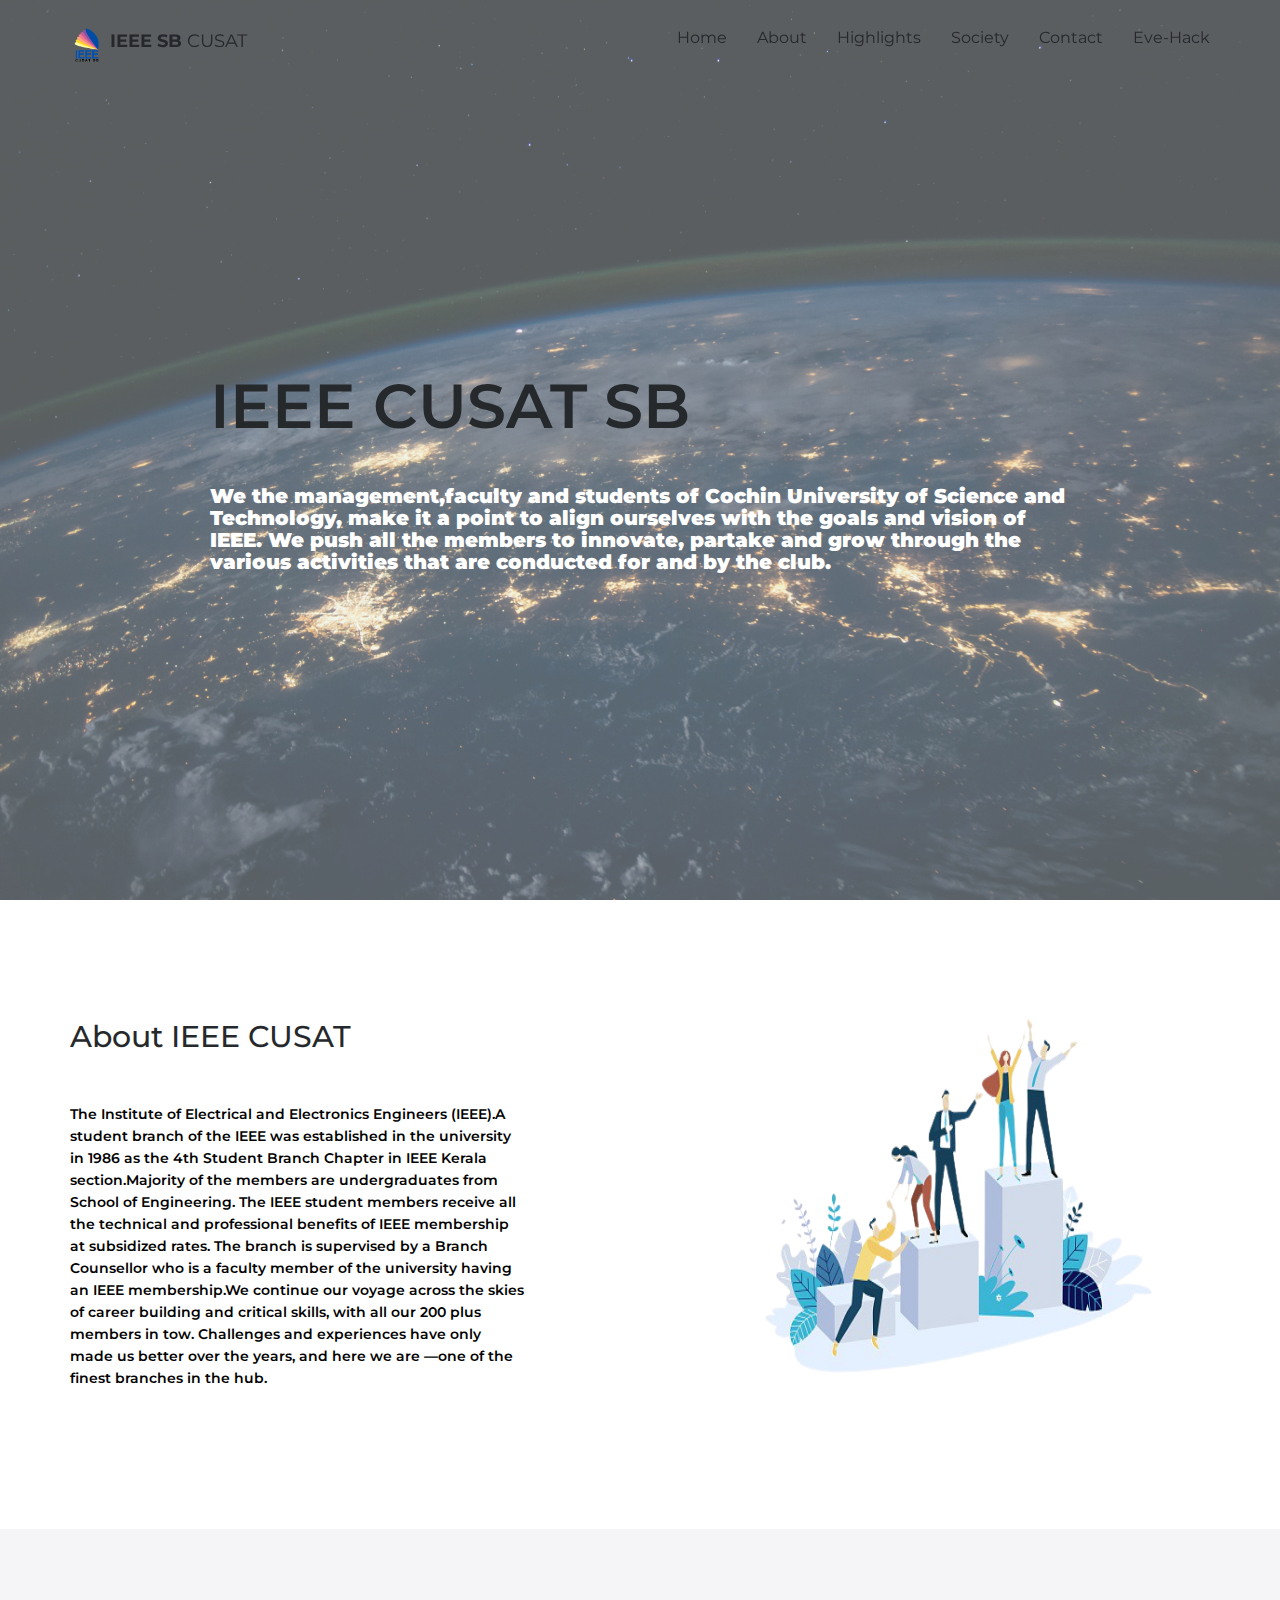
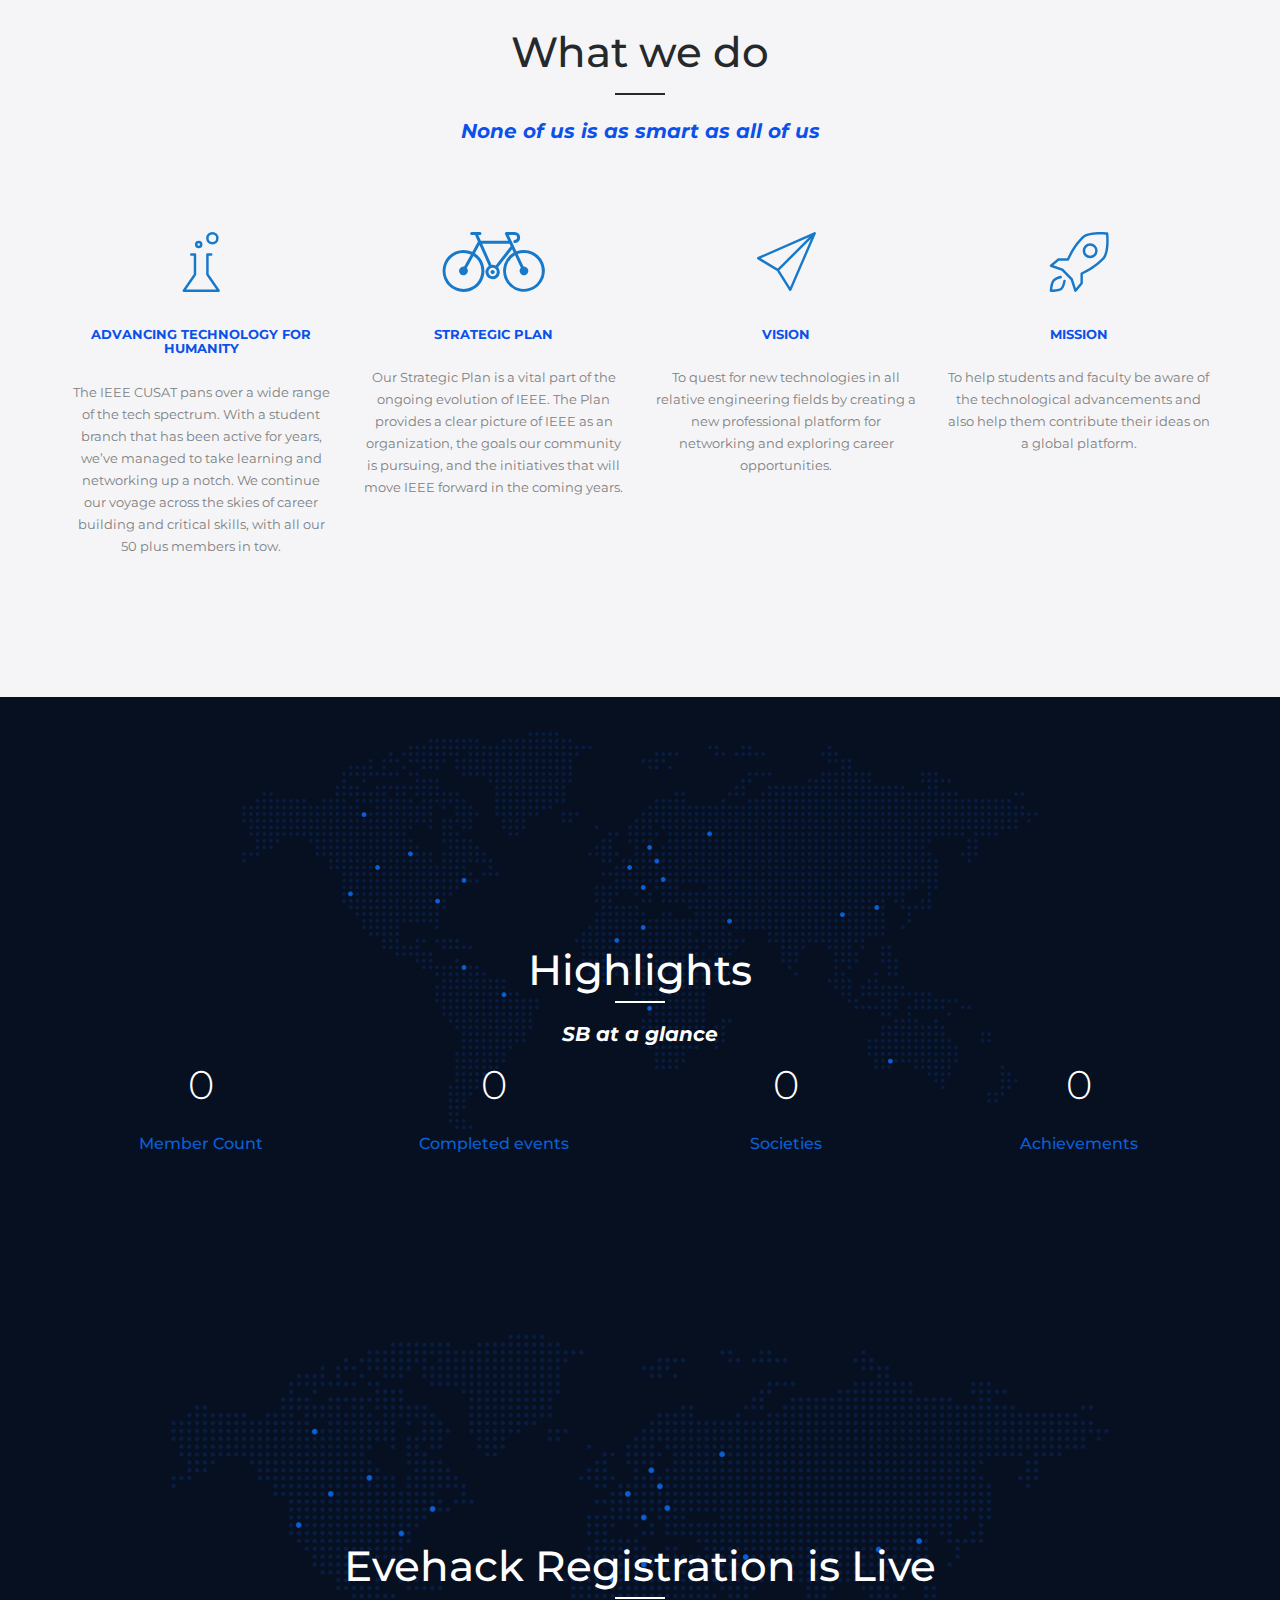
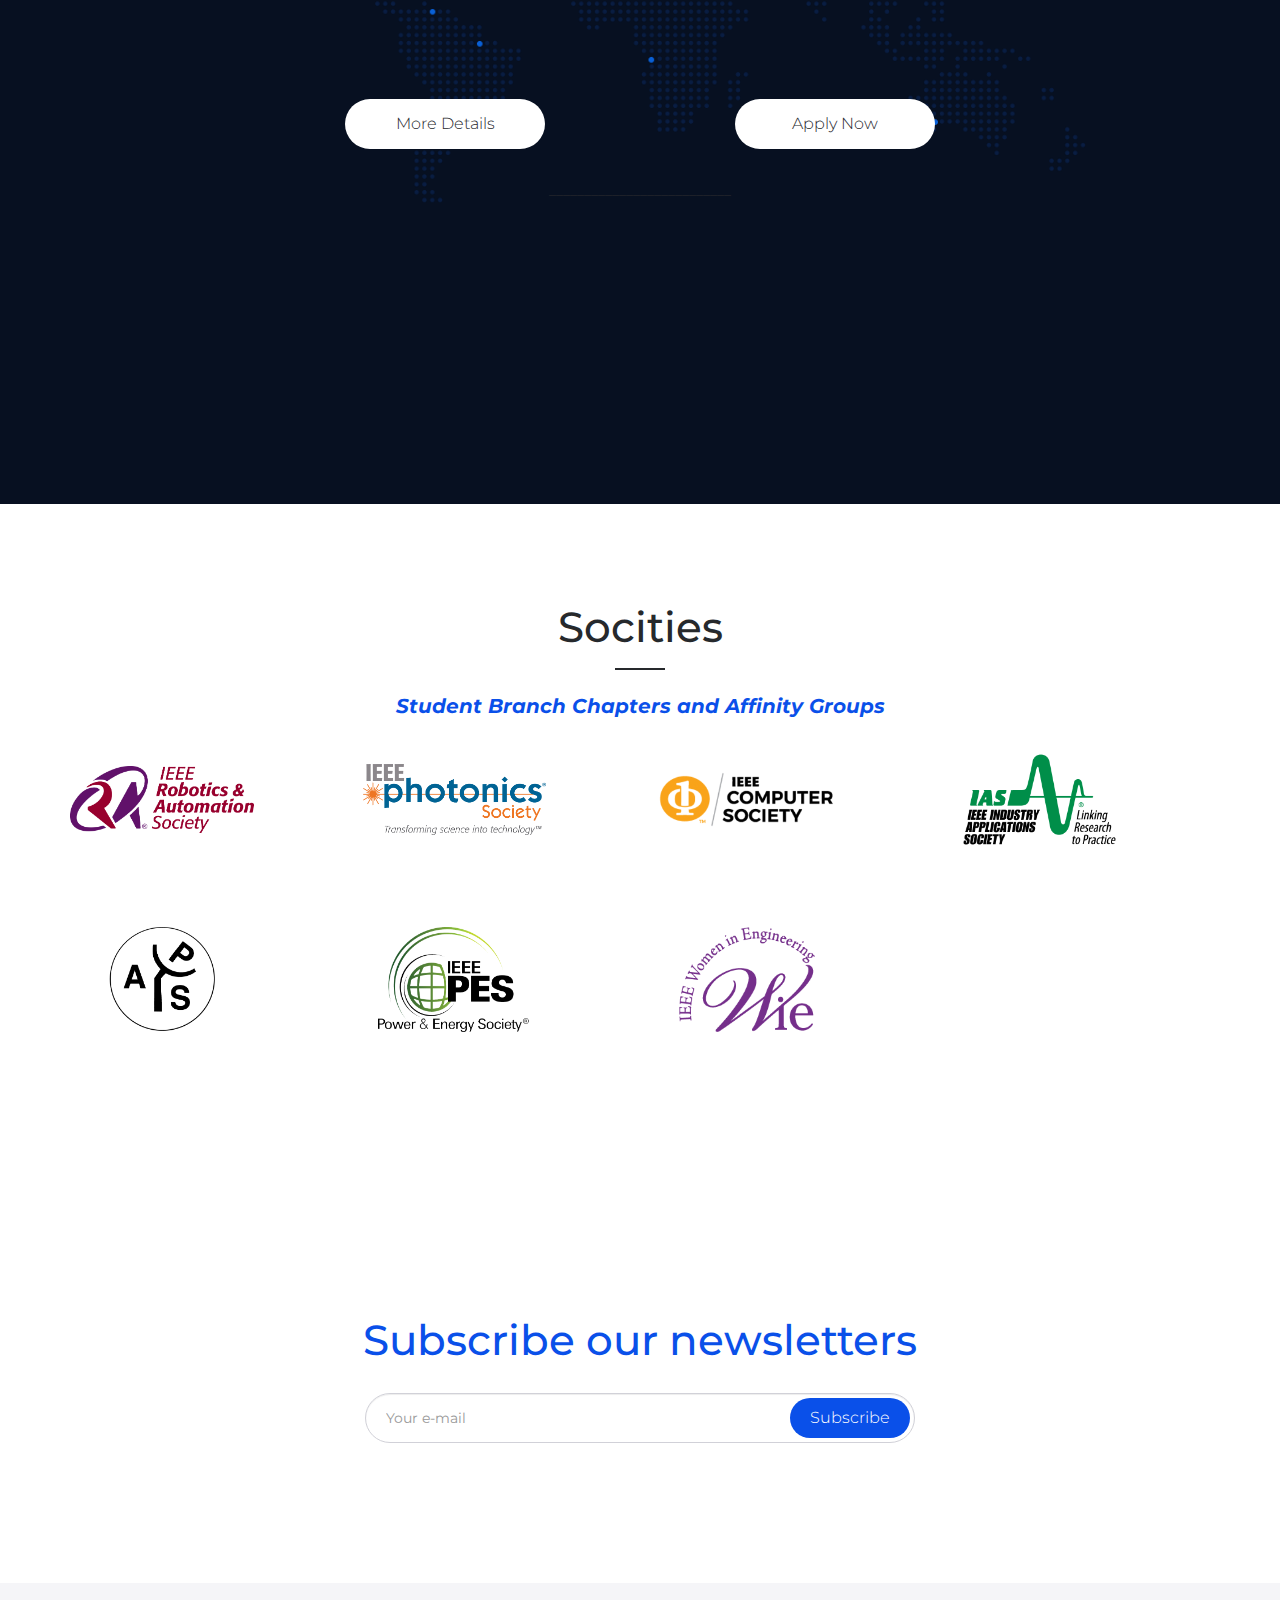
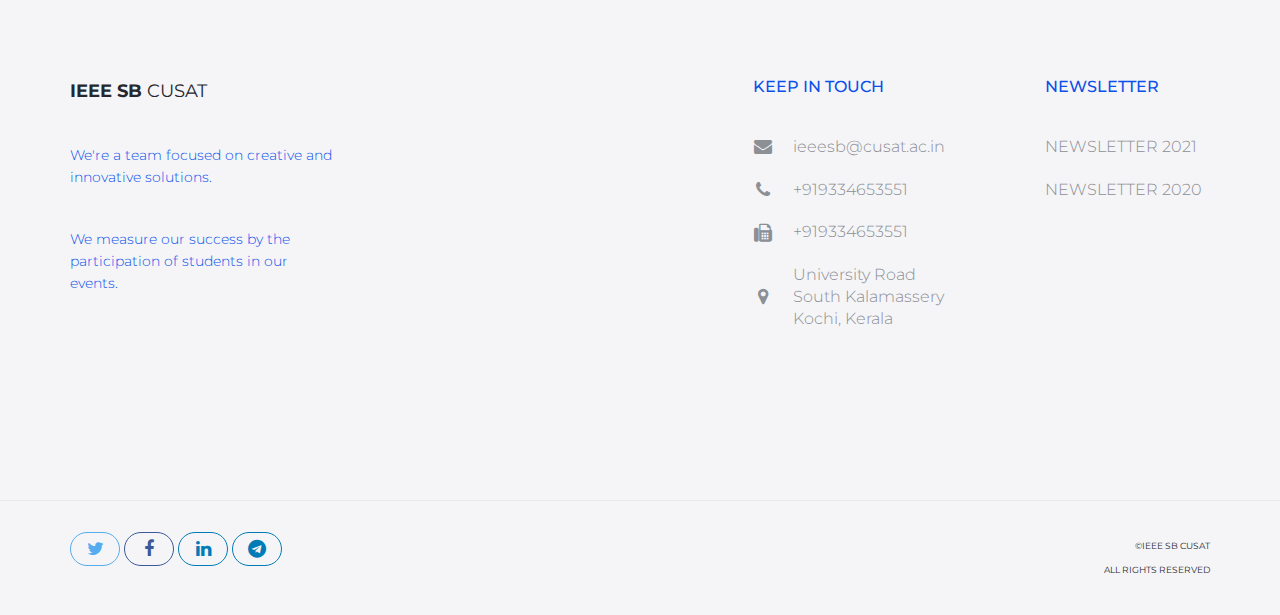
==== commit 31e75a6f: "Added EveHack registration link" ====
--- a/index.html
+++ b/index.html
@@ -65,6 +65,7 @@
                         <li><a href="#events">Highlights</a></li>
                         <li><a href="#Society" >Society</a></li>
                         <li><a href="contact.html">Contact</a></li>
+                        <li><a href="#synergy">Eve-Hack</a></li>
                     </ul>
                                     
                 </div>
@@ -168,8 +169,27 @@
                     </div>
                 </div>
             </div>
+
+        
             
         </section><!-- /.section-map-feature -->
+
+
+        <section id="events" class="site-section section-map-feature text-center section-portfolio">
+
+            <div class="container">    
+                <h2 class="heading-separator-white" >Evehack Registration is Live</h2>
+                <a class="btn btn-secondary display" href="https://ieeecusatevehack.pages.dev/">More Details</a>
+                __________________________
+                <a class="btn btn-secondary display" href="">Apply Now</a>
+            </div>
+    
+        </section><!-- /.section-map-feature -->
+
+
+
+
+
         <section id="Society" class="site-section section-portfolio">
             <div class="container">
                 <div class="text-center">
@@ -266,7 +286,7 @@
                 <div class="col-lg-2 col-md-3 col-sm-4 col-xs-6">
                     <h3>NewsLetter</h3>
                     <ul class="list-unstyled">
-                        <li><a href="">NEWSLETTER 2021</a></li>
+                        <li><a href="https://fliphtml5.com/check/jaoxl/jlfy/">NEWSLETTER 2021</a></li>
                         <li><a href="https://drive.google.com/file/d/1oBskwplgrUCrFdWB6x_Pj_K-nnYizgLm/view?usp=sharing">NEWSLETTER 2020</a></li>
                     </ul>
                 </div>
@@ -318,4 +338,4 @@
         });
     </script>
 </body>
-</html>+</html>
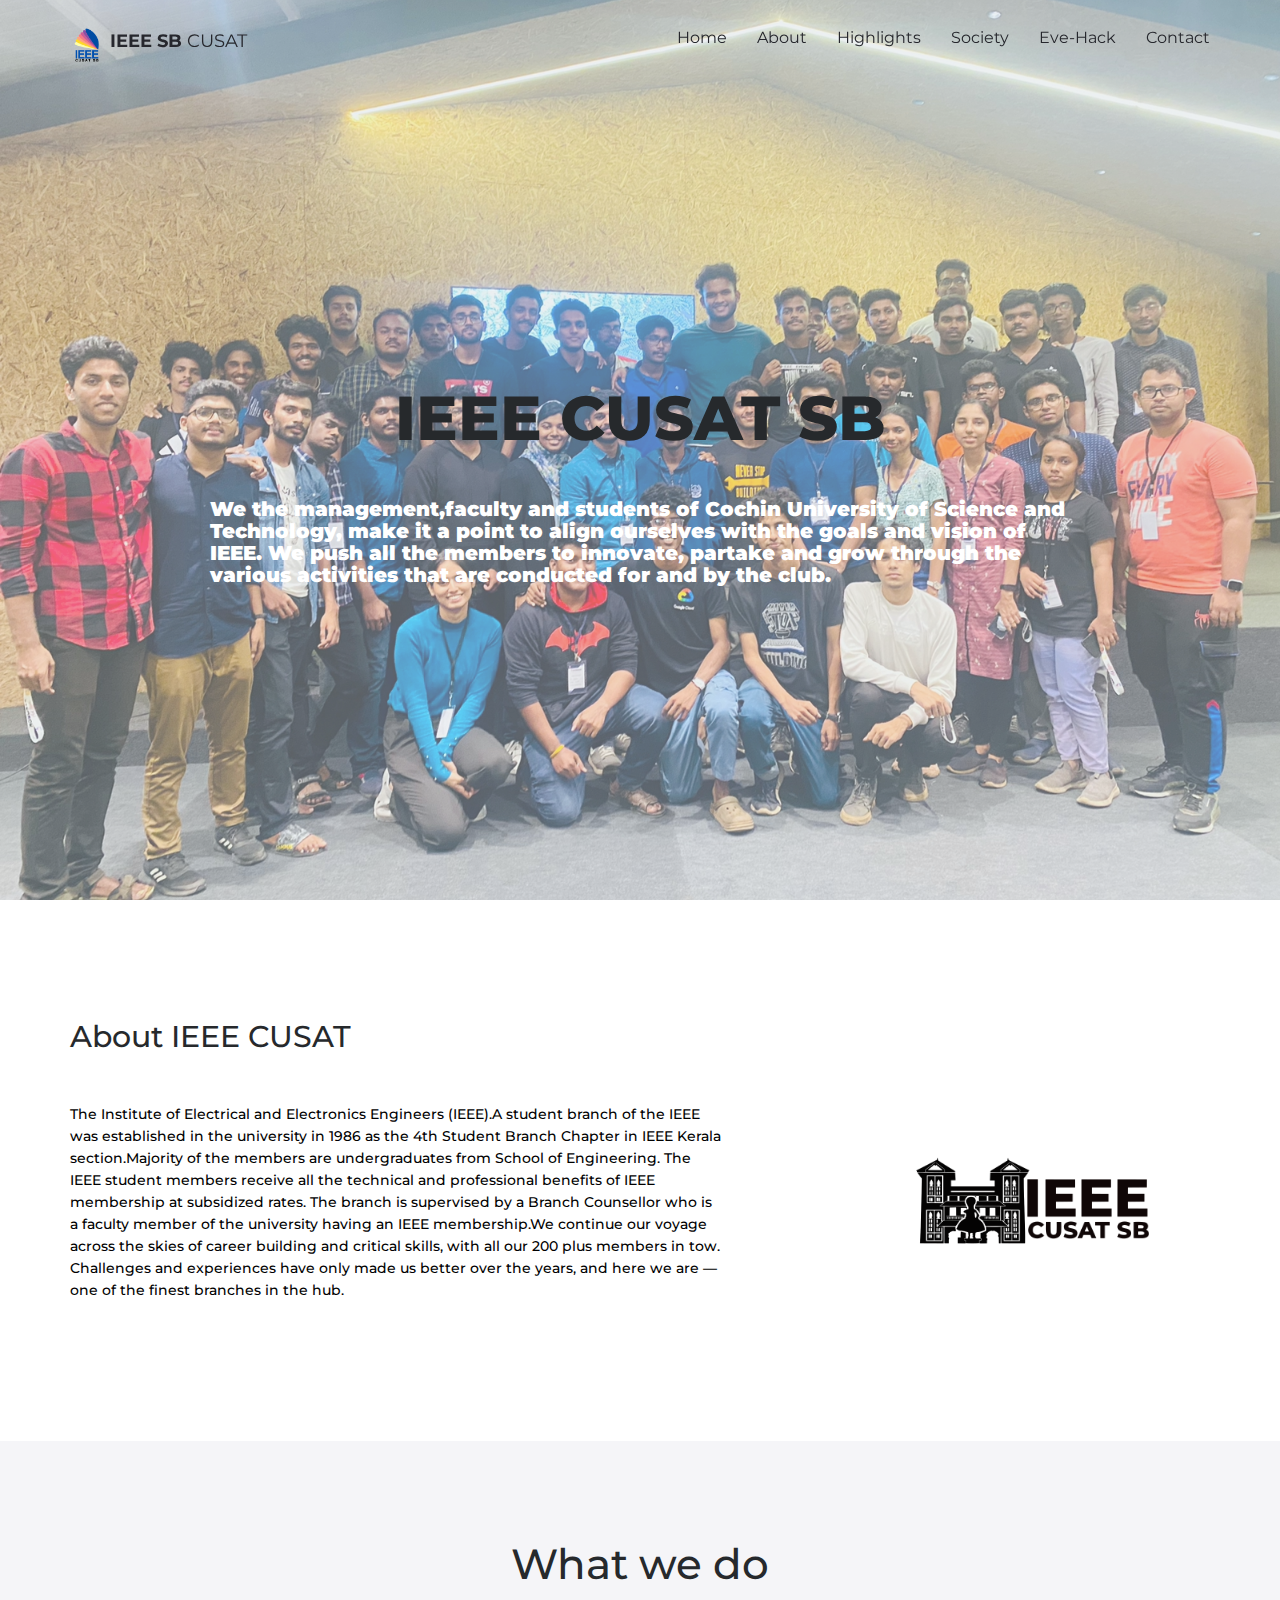
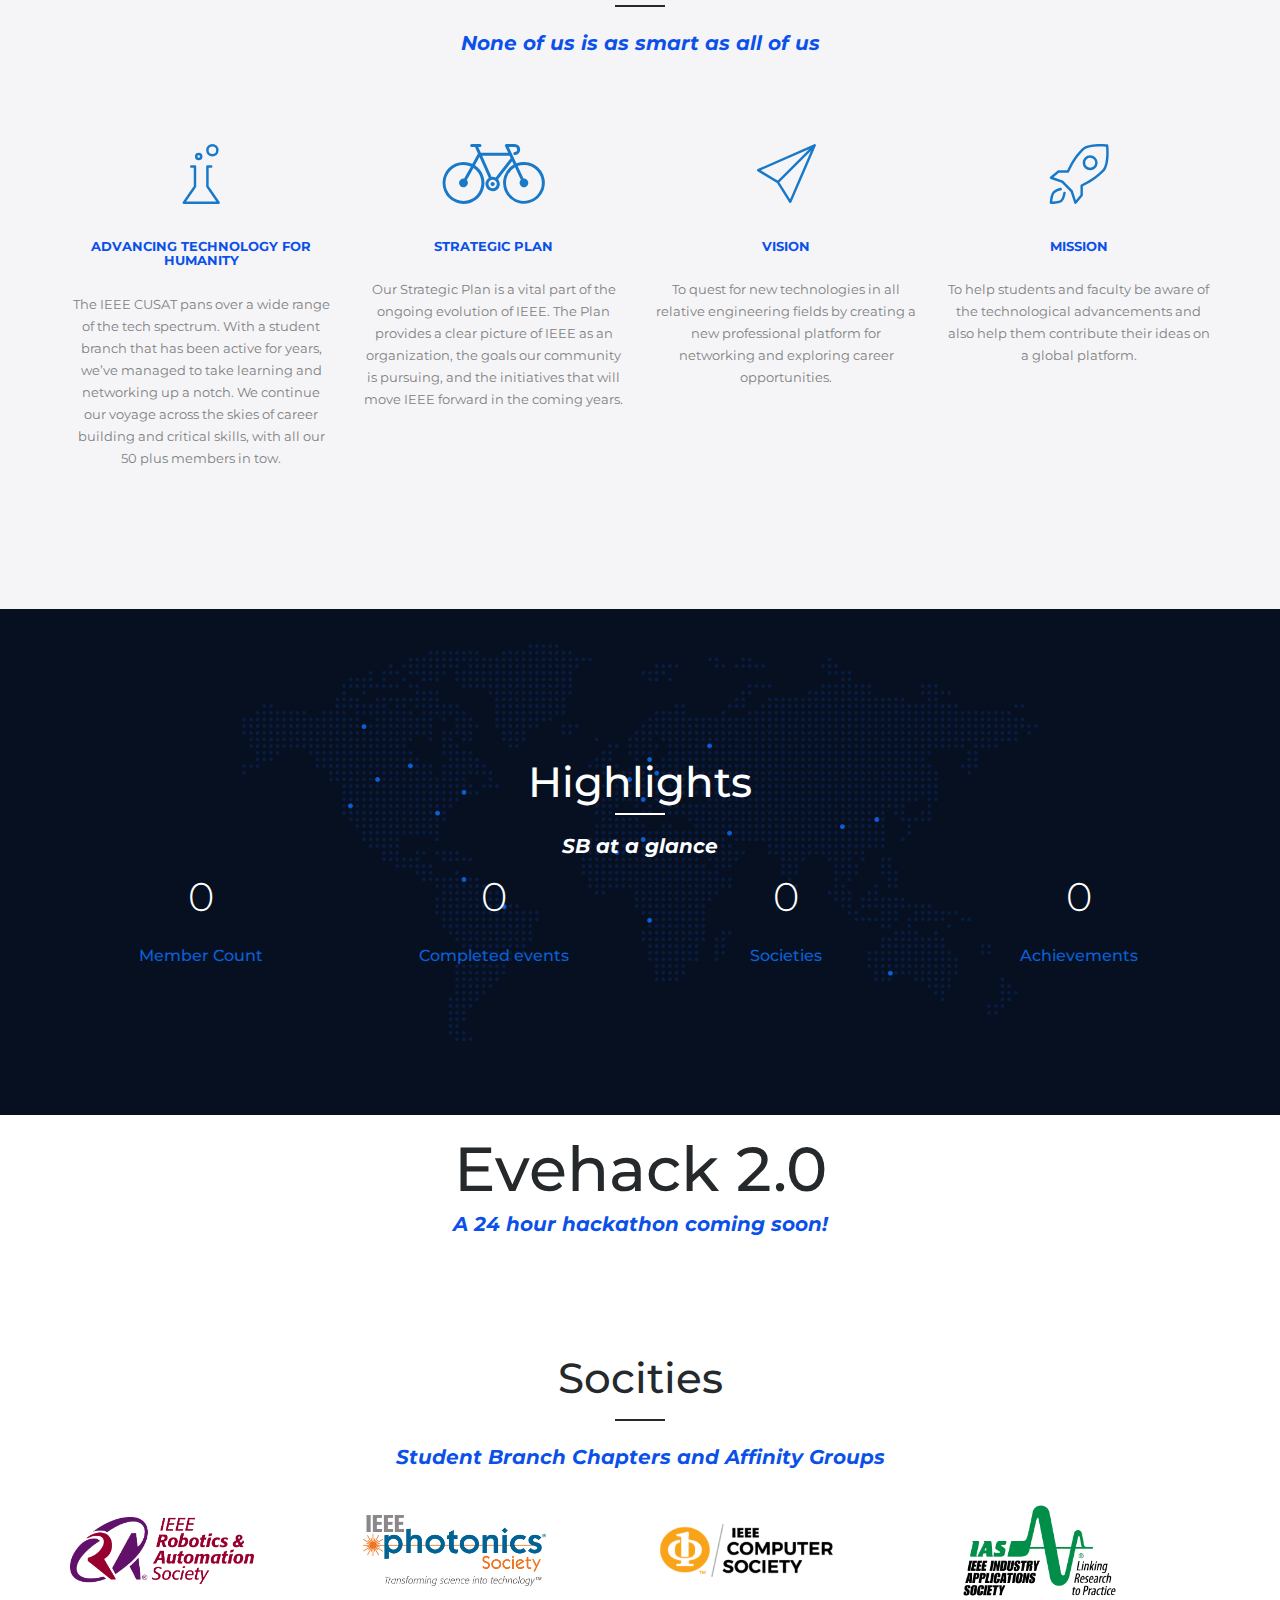
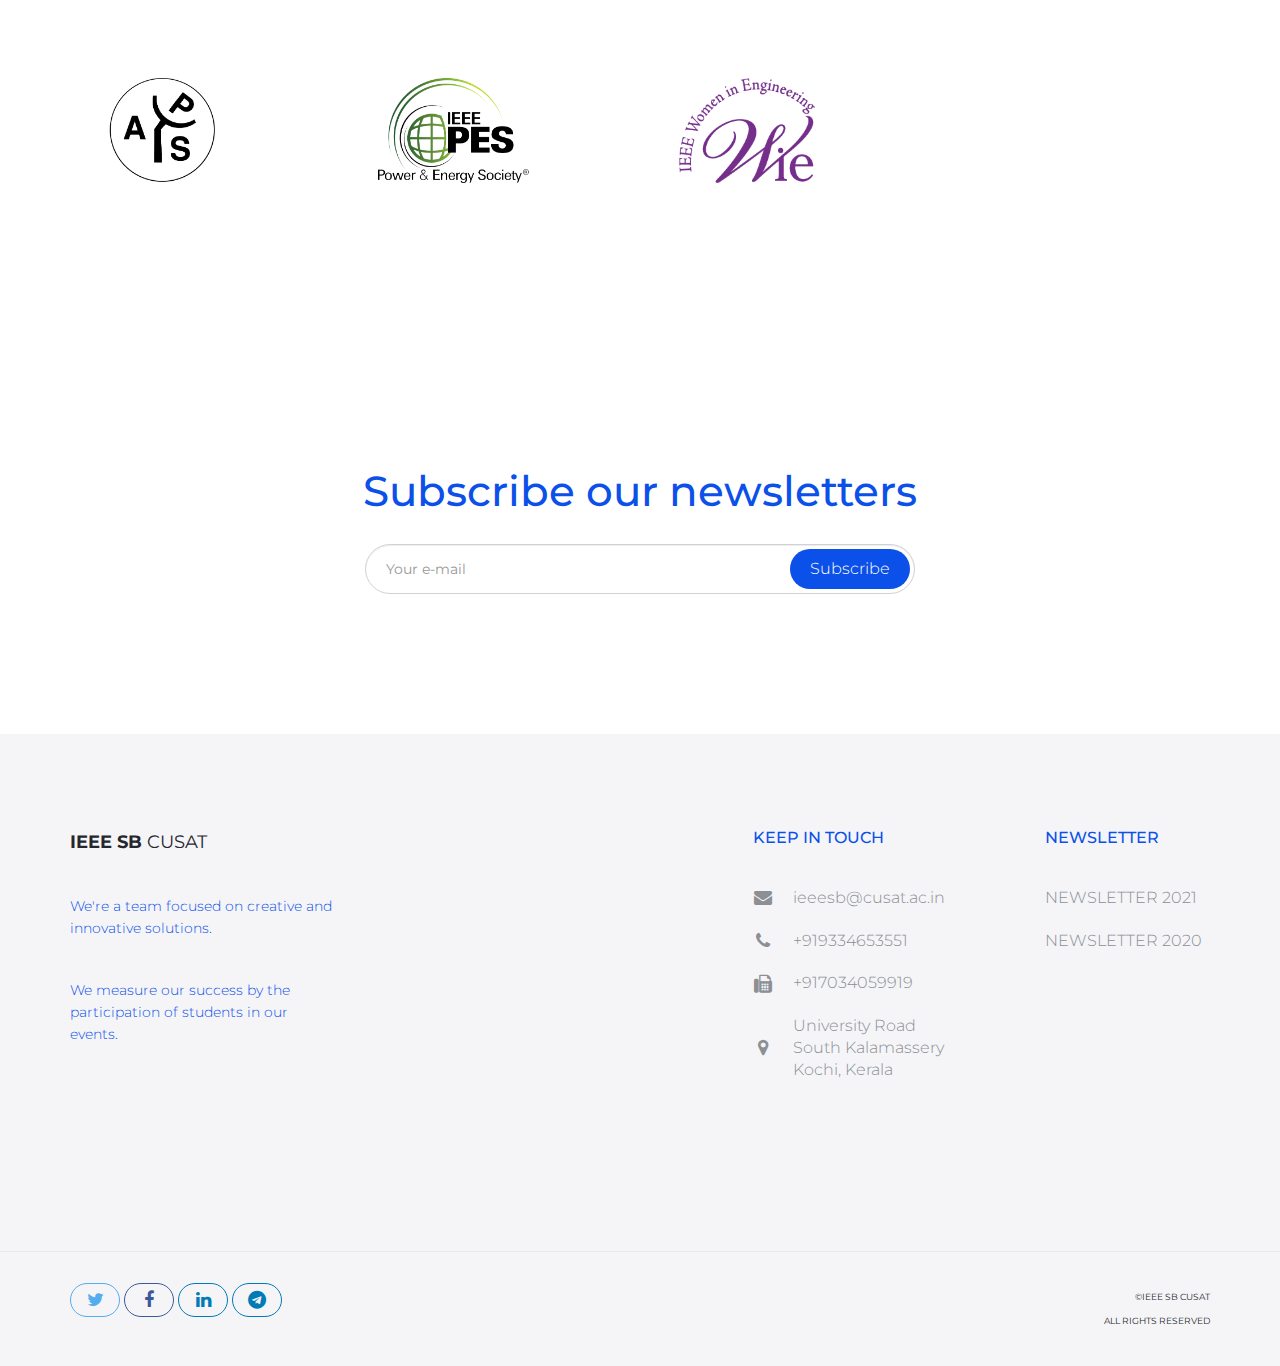
==== commit f08fc8c2: "update" ====
--- a/index.html
+++ b/index.html
@@ -50,7 +50,7 @@
             <div class="container" id="navbar">
 
                 <div class="navbar-header">
-                    <img src="assets/img/IEEE_CUSAT_SB_BLACK.png" style="display: inline-block;width: 2.6em;">
+                    <img src="assets/img/IEEE_CUSAT_LOGO.png" style="display: inline-block;width: 2.6em;">
                     <a class="site-title">   
                     <span>IEEE SB</span> CUSAT</a>
 
@@ -64,8 +64,9 @@
                         <li><a href="#main">About</a></li>
                         <li><a href="#events">Highlights</a></li>
                         <li><a href="#Society" >Society</a></li>
+                        <li><a href="#Evehack">Eve-Hack</a></li>
                         <li><a href="contact.html">Contact</a></li>
-                        <li><a href="#synergy">Eve-Hack</a></li>
+                        
                     </ul>
                                     
                 </div>
@@ -77,7 +78,7 @@
     <div id="hero" class="hero overlay">
         <div class="hero-content">
             <div class="hero-text">
-                <h1 style="text-align: left;font-weight: 600;">IEEE CUSAT SB</h1>
+                <h1 style="text-align: center;font-weight: 800;color:blu">IEEE CUSAT SB</h1>
                 <p style="text-align: left; color: white;font-weight: 900;">We the management,faculty and students of Cochin University of Science and Technology, make it a point to align ourselves with the goals and vision of IEEE. We push all the members to innovate, partake and grow through the various activities that are conducted for and by the club.</p>
                 <!-- <a href="#main" class="btn btn-border">Learn more</a> -->
             </div><!-- /.hero-text -->
@@ -89,12 +90,12 @@
         <section class="site-section section-features">
             <div class="container">
                 <div class="row">
-                    <div class="col-sm-5">
+                    <div class="col-sm-7">
                         <h2>About IEEE CUSAT</h2>
-                        <p style="color: black;font-weight: 600;">The Institute of Electrical and Electronics Engineers (IEEE).A student branch of the IEEE was established in the university in 1986 as the 4th Student Branch Chapter in IEEE Kerala section.Majority of the members are undergraduates from School of Engineering. The IEEE student members receive all the technical and professional benefits of IEEE membership at subsidized rates. The branch is supervised by a Branch Counsellor who is a faculty member of the university having an IEEE membership.We continue our voyage across the skies of career building and critical skills, with all our 200 plus members in tow. Challenges and experiences have only made us better over the years, and here we are —one of the finest branches in the hub.</p>
-                    </div>
-                    <div class="col-sm-7 hidden-xs">
-                        <img src="assets/img/about.png" alt="" style="height: 400px; width: 500px;">
+                        <p style="color: black;font-weight: 500;">The Institute of Electrical and Electronics Engineers (IEEE).A student branch of the IEEE was established in the university in 1986 as the 4th Student Branch Chapter in IEEE Kerala section.Majority of the members are undergraduates from School of Engineering. The IEEE student members receive all the technical and professional benefits of IEEE membership at subsidized rates. The branch is supervised by a Branch Counsellor who is a faculty member of the university having an IEEE membership.We continue our voyage across the skies of career building and critical skills, with all our 200 plus members in tow. Challenges and experiences have only made us better over the years, and here we are —one of the finest branches in the hub.</p>
+                    </div>
+                    <div class="col-sm-5 hidden-xs">
+                        <img src="assets/img/IEEE_CUSAT_SB_BLACK.png" alt="" style="height: 400px; width: 400px;">
                     </div>
                 </div>
             </div>
@@ -137,7 +138,7 @@
             </div>
         </section><!-- /.section-services -->
 
-        <section id="events" class="site-section section-map-feature text-center section-portfolio">
+        <section id="events" class="site-section section-map-feature text-center">
 
             <div class="container">
                 <h2 class="heading-separator-white" >Highlights</h2>
@@ -175,14 +176,16 @@
         </section><!-- /.section-map-feature -->
 
 
-        <section id="events" class="site-section section-map-feature text-center section-portfolio">
-
-            <div class="container">    
-                <h2 class="heading-separator-white" >Evehack Registration is Live</h2>
-                <a class="btn btn-secondary display" href="https://ieeecusatevehack.pages.dev/">More Details</a>
+        <section class="text-center mx-auto py-4 my-4">
+
+               
+                <h1>Evehack 2.0</h1>
+                <!-- <a class="btn btn-secondary display" href="https://ieeecusatevehack.pages.dev/">More Details</a>
                 __________________________
-                <a class="btn btn-secondary display" href="">Apply Now</a>
-            </div>
+                <a class="btn btn-secondary display" href="https://evehack.devfolio.co/">Apply Now</a> -->
+                <p class="subheading-text">A 24 hour hackathon coming soon!</p><br> 
+                
+          
     
         </section><!-- /.section-map-feature -->
 
@@ -276,7 +279,7 @@
                     <ul class="list-unstyled contact-links">
                         <li><i class="fa fa-envelope" aria-hidden="true"></i><a href="mailto:ieeesb@cusat.ac.in">ieeesb@cusat.ac.in</a></li>
                         <li><i class="fa fa-phone" aria-hidden="true"></i><a href="">+919334653551 </a></li>
-                        <li><i class="fa fa-fax" aria-hidden="true"></i><a href="">+919334653551</a></li>
+                        <li><i class="fa fa-fax" aria-hidden="true"></i><a href="">+917034059919</a></li>
                         <li><i class="fa fa-map-marker" aria-hidden="true"></i><p>University Road <br>
                             South Kalamassery <br>
                             Kochi, Kerala</p></li>
--- a/assets/css/style.css
+++ b/assets/css/style.css
@@ -780,7 +780,7 @@
 /* HERO
 ================================================== */
 .hero { 
-    background: url(../img/nasa.jpg) no-repeat center / cover; 
+    background: url(../img/nasa.jpeg) no-repeat center / cover; 
     height: 100%;
     width: 100%;
     display: table;
@@ -801,7 +801,7 @@
 .hero-content {
     display: table-cell;
     vertical-align: middle;
-    padding-top: 75px;
+    padding-top: 100px;
 }
 
 .hero-text {
@@ -978,7 +978,8 @@
 
 /* Section: Map Feature */
 .section-map-feature {
-    padding-top: 250px;
+    padding-top: 150px;
+    padding-bottom: 150px;
     background: #071021 url(../img/map.png) no-repeat top center / cover; 
 }
 
@@ -994,6 +995,12 @@
 
 .section-map-feature .btn {
     margin: 80px 0 215px;
+}
+
+.section-evehack-feature {
+    padding-top: 100px;
+    padding-bottom: 50px;
+    background: #071021 no-repeat top center / cover; 
 }
 
 .counter {
